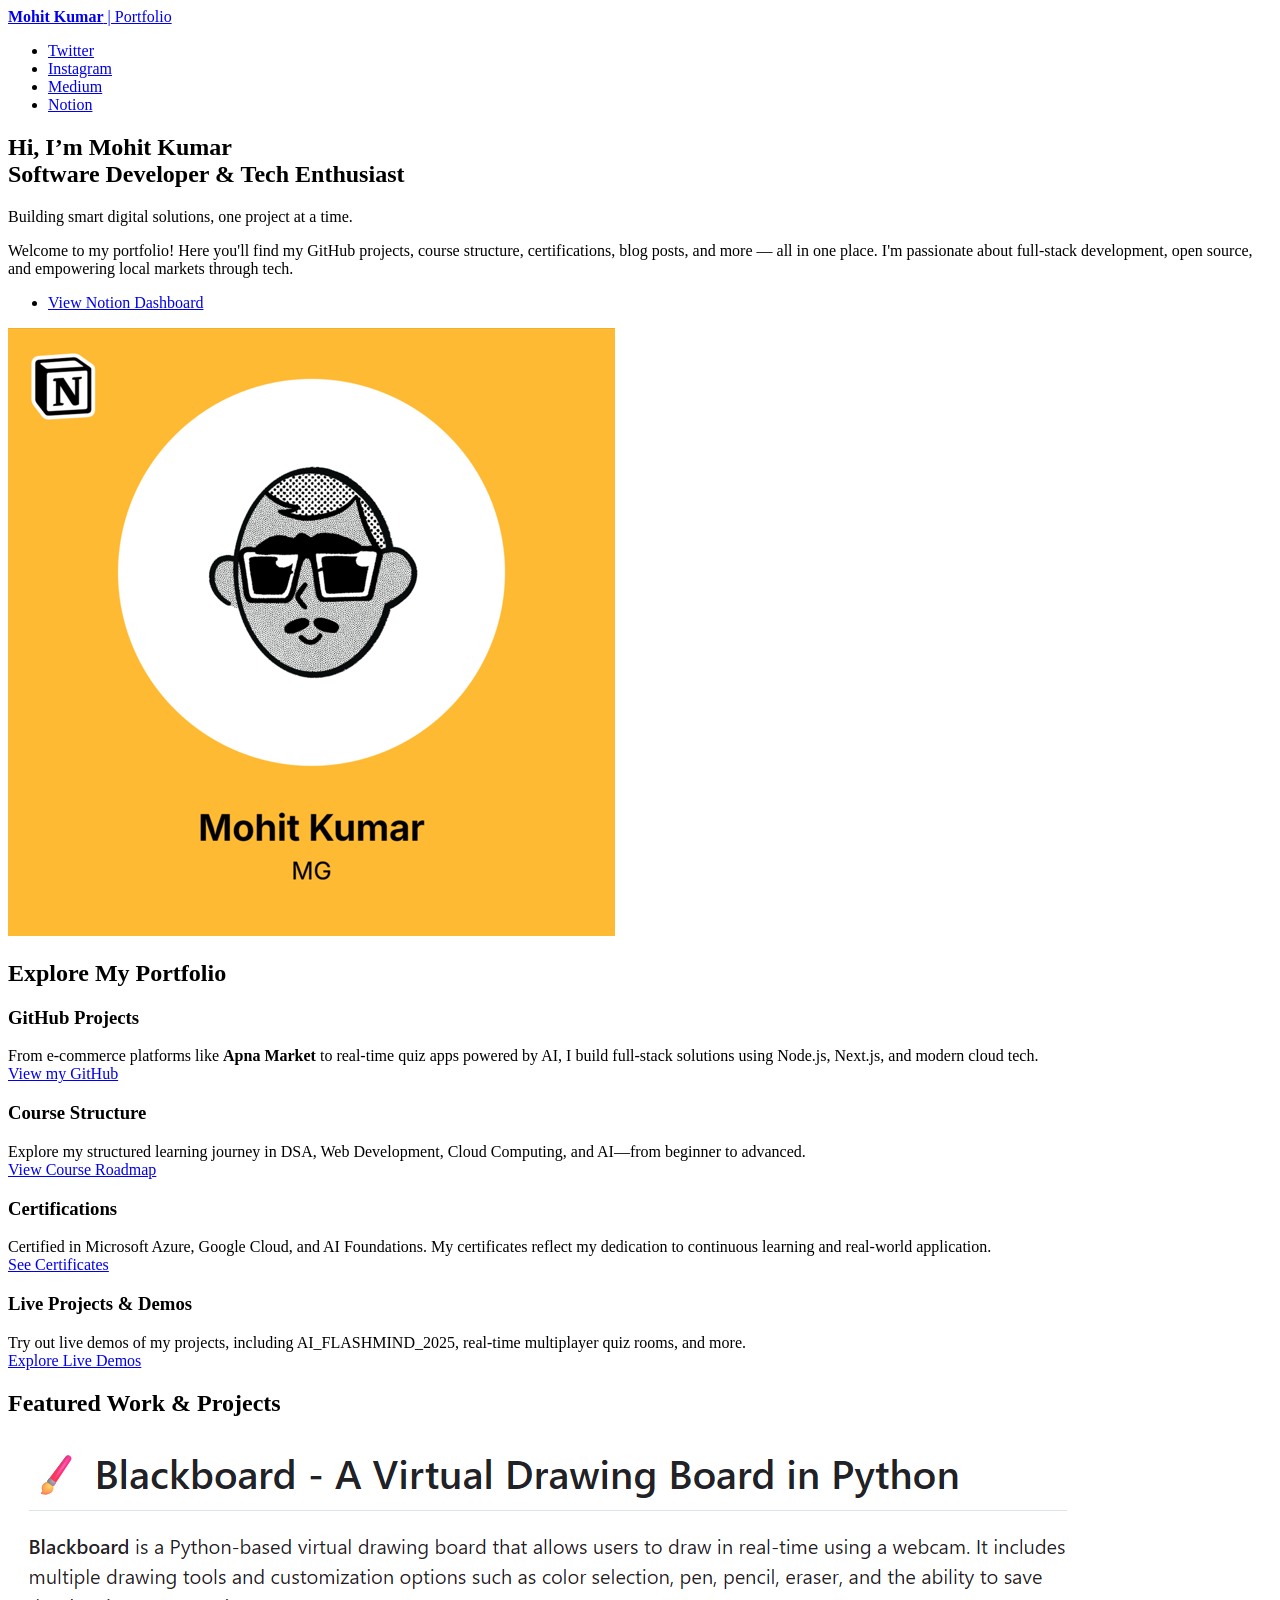
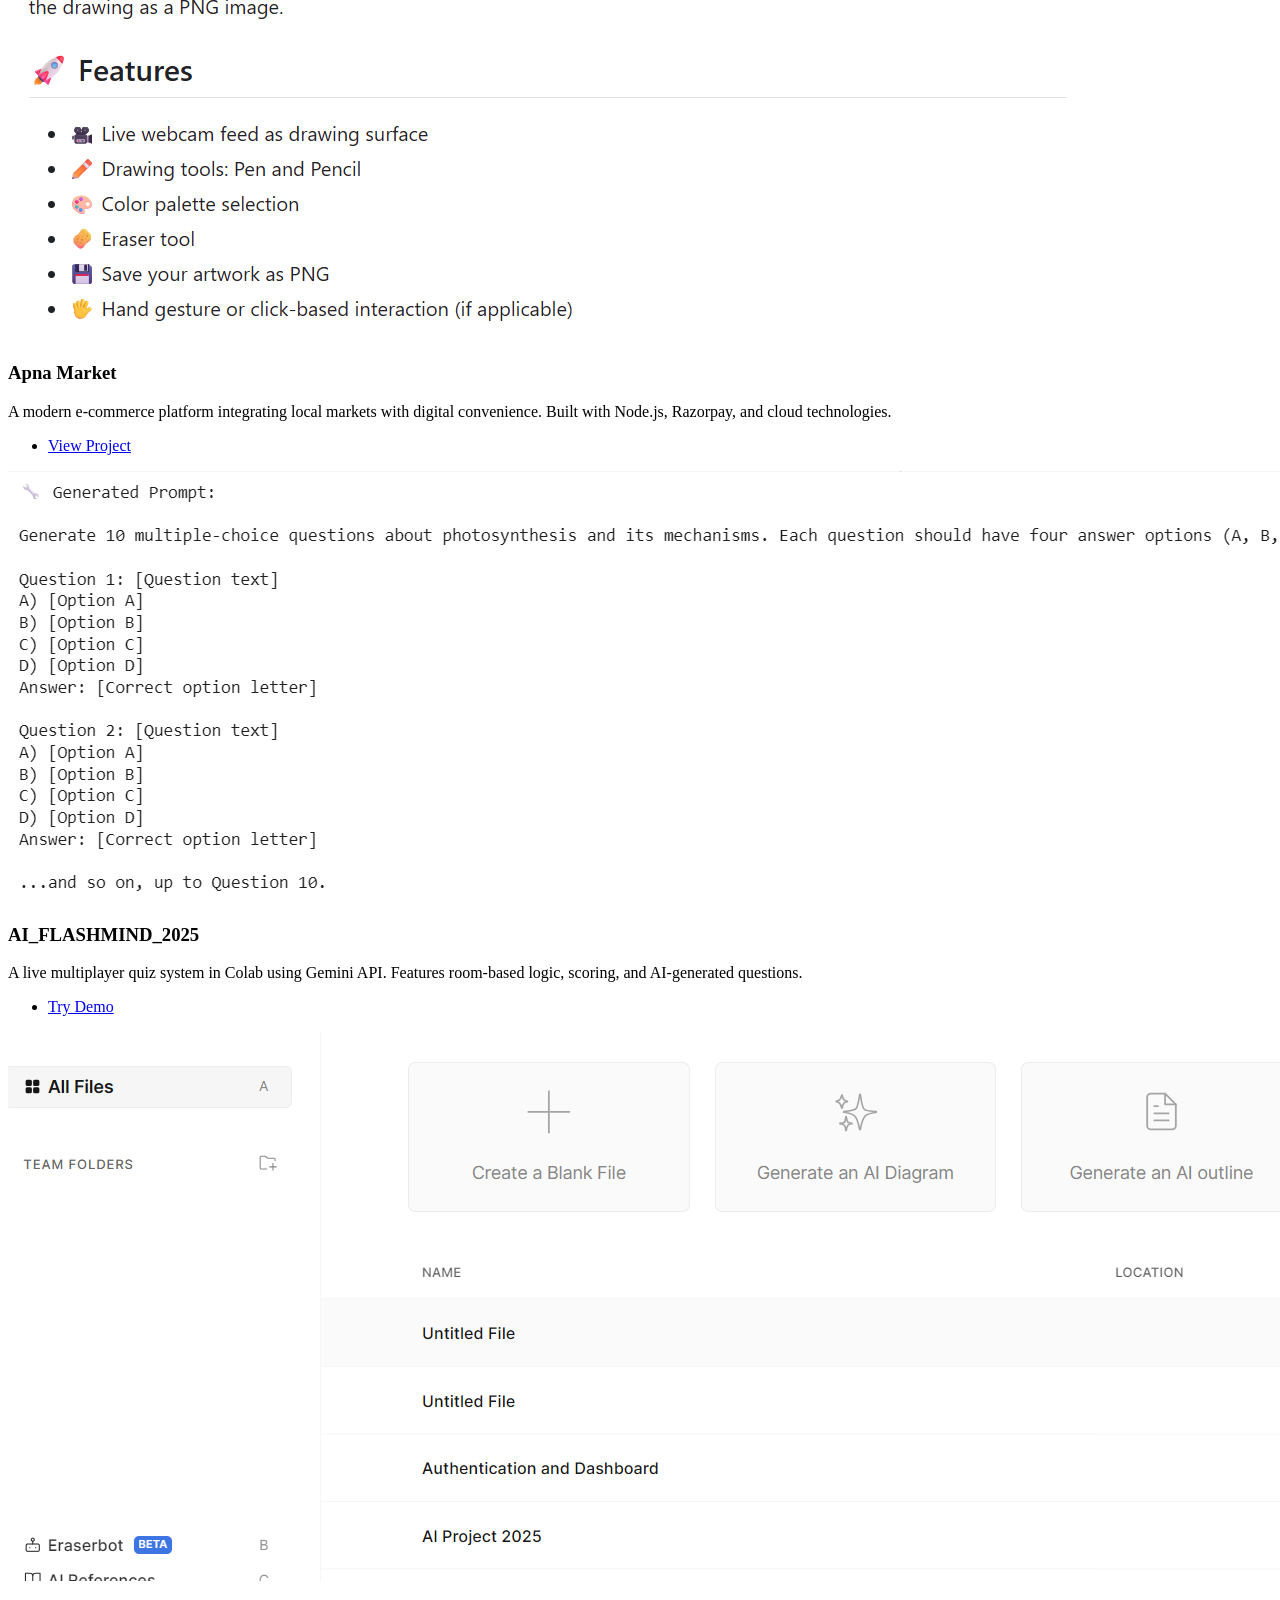
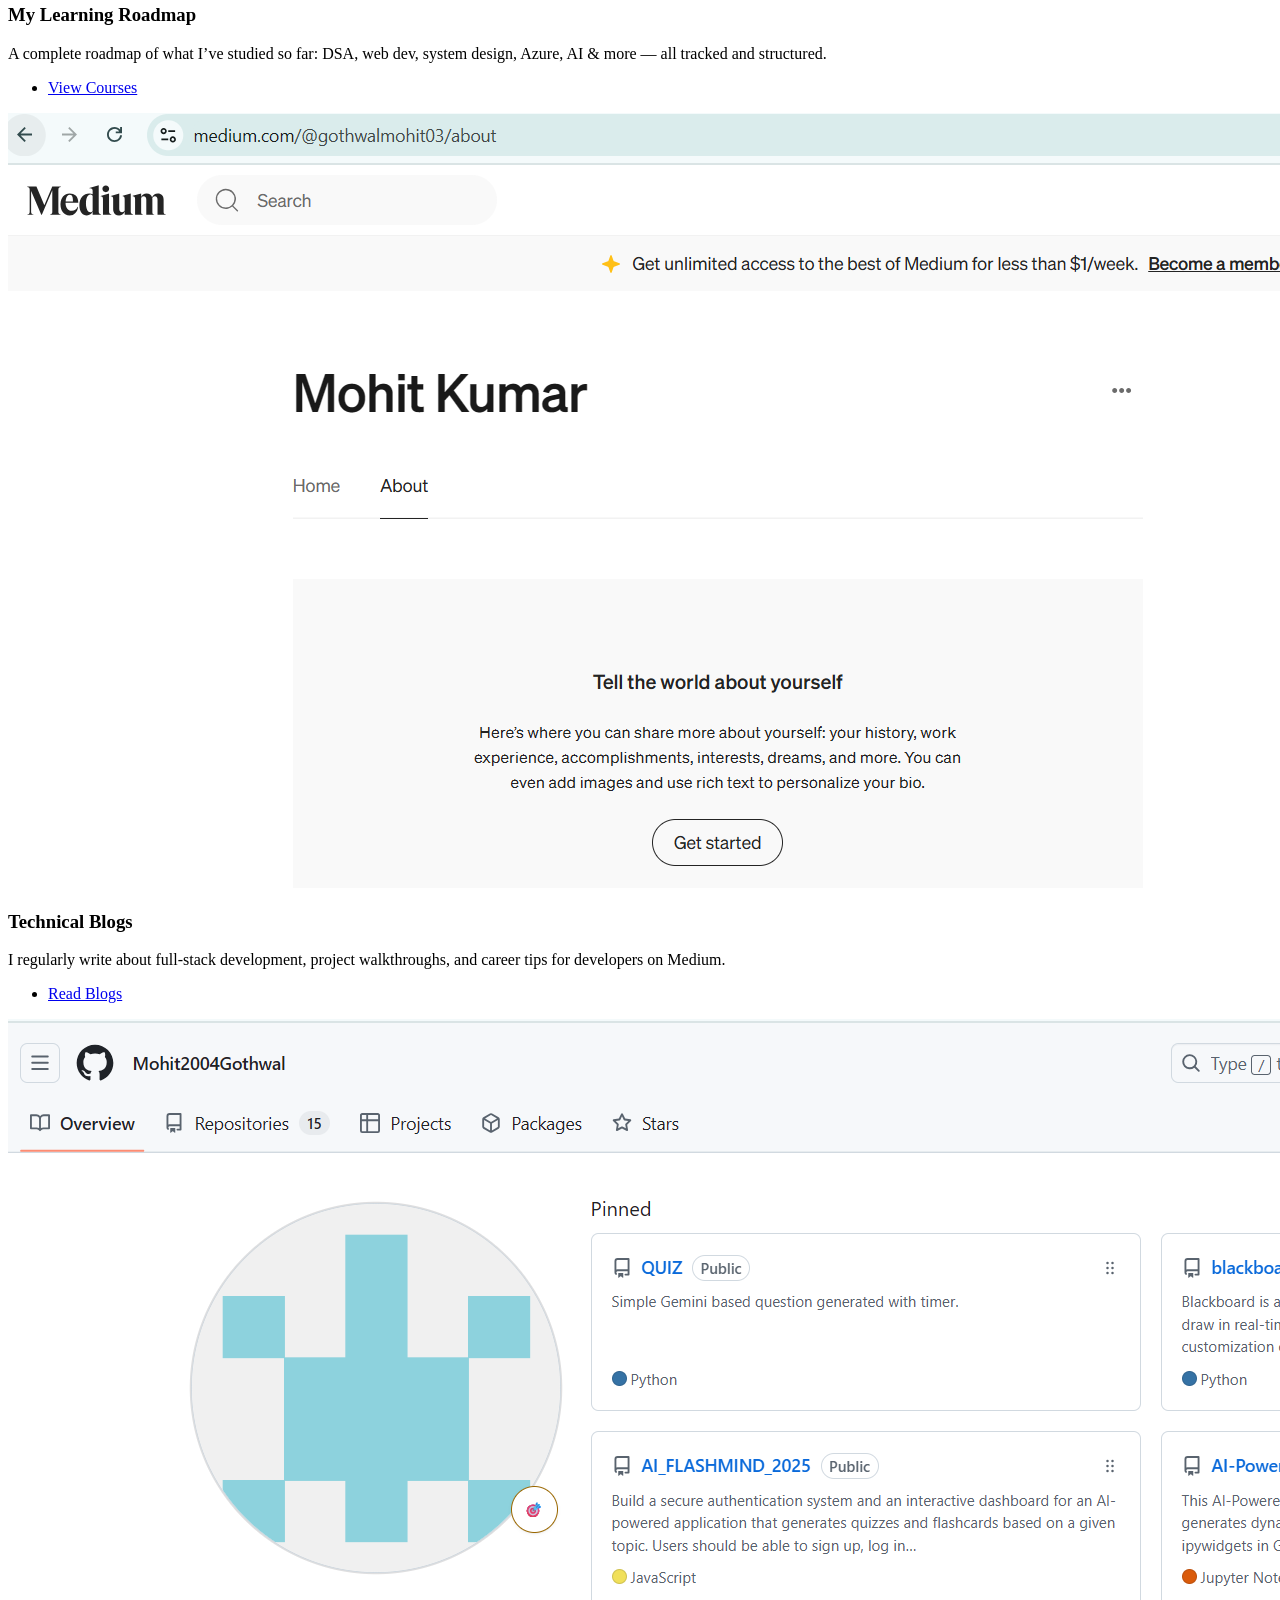
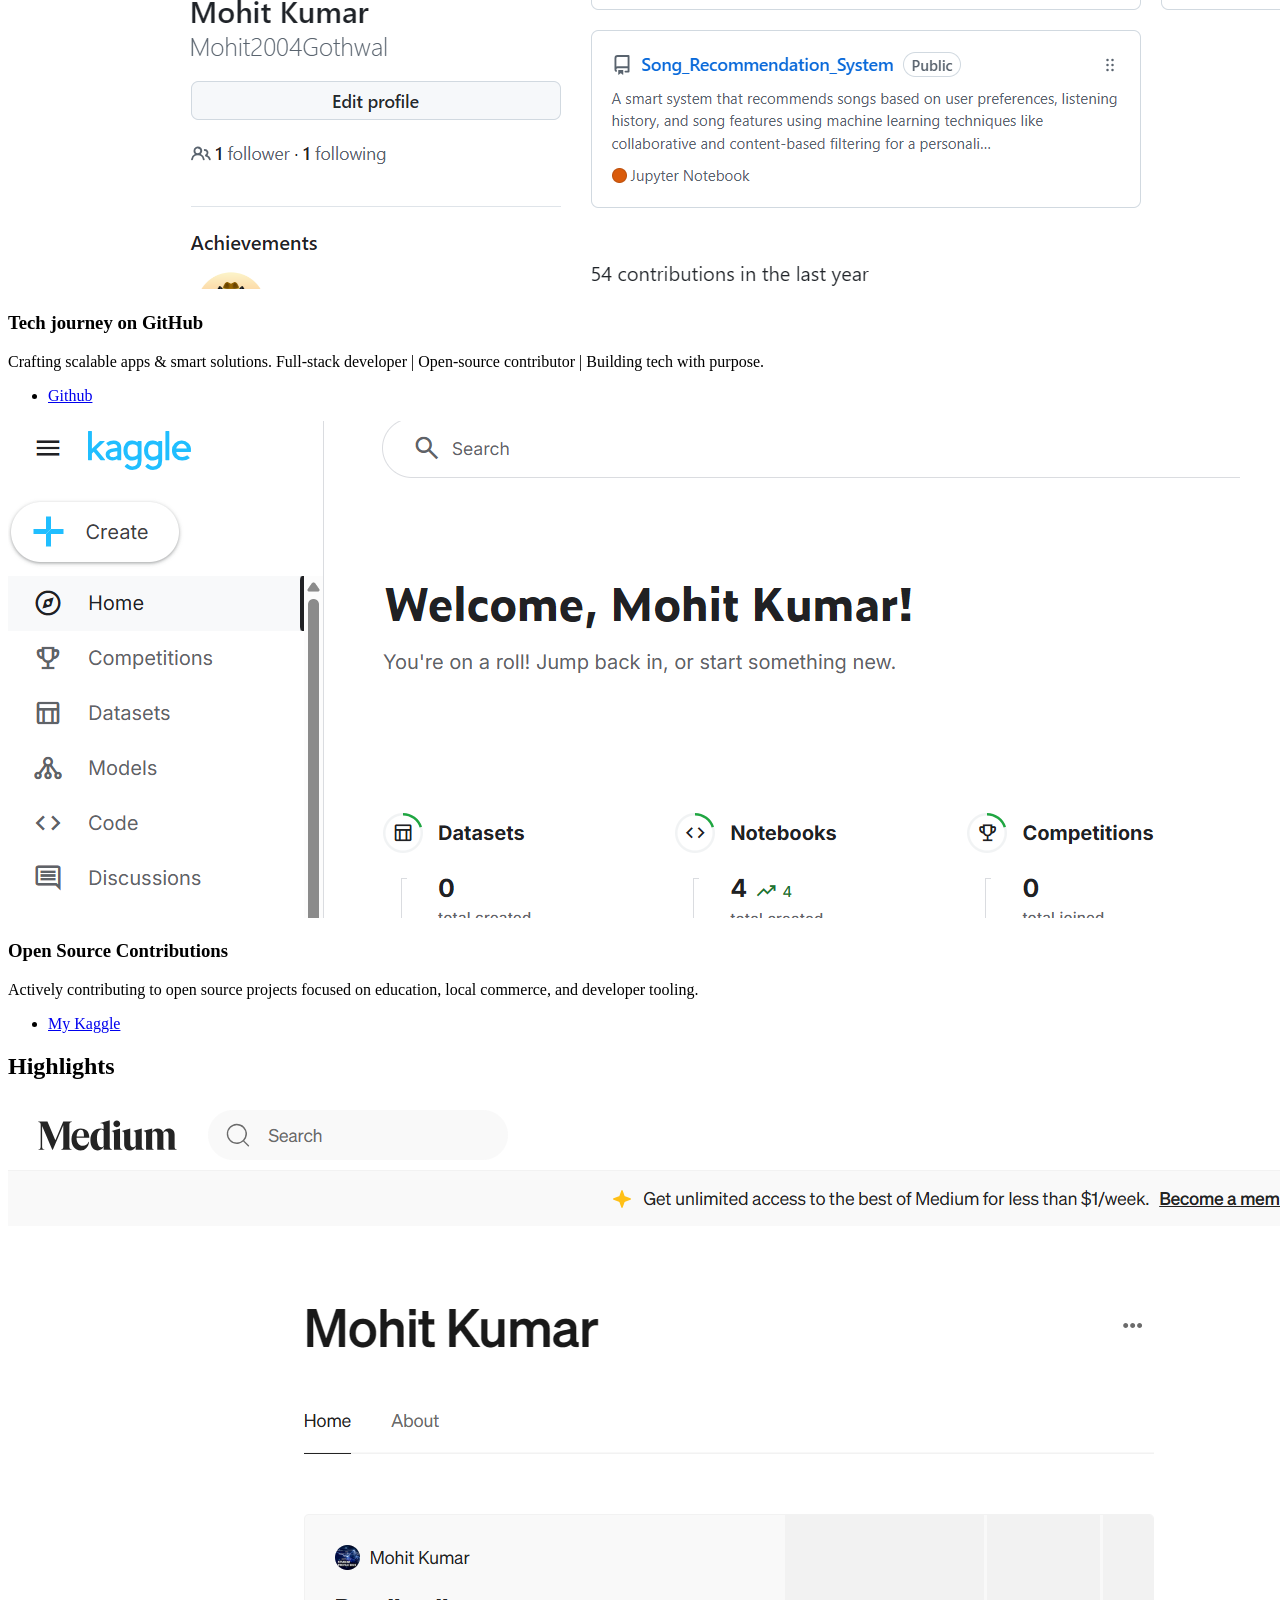
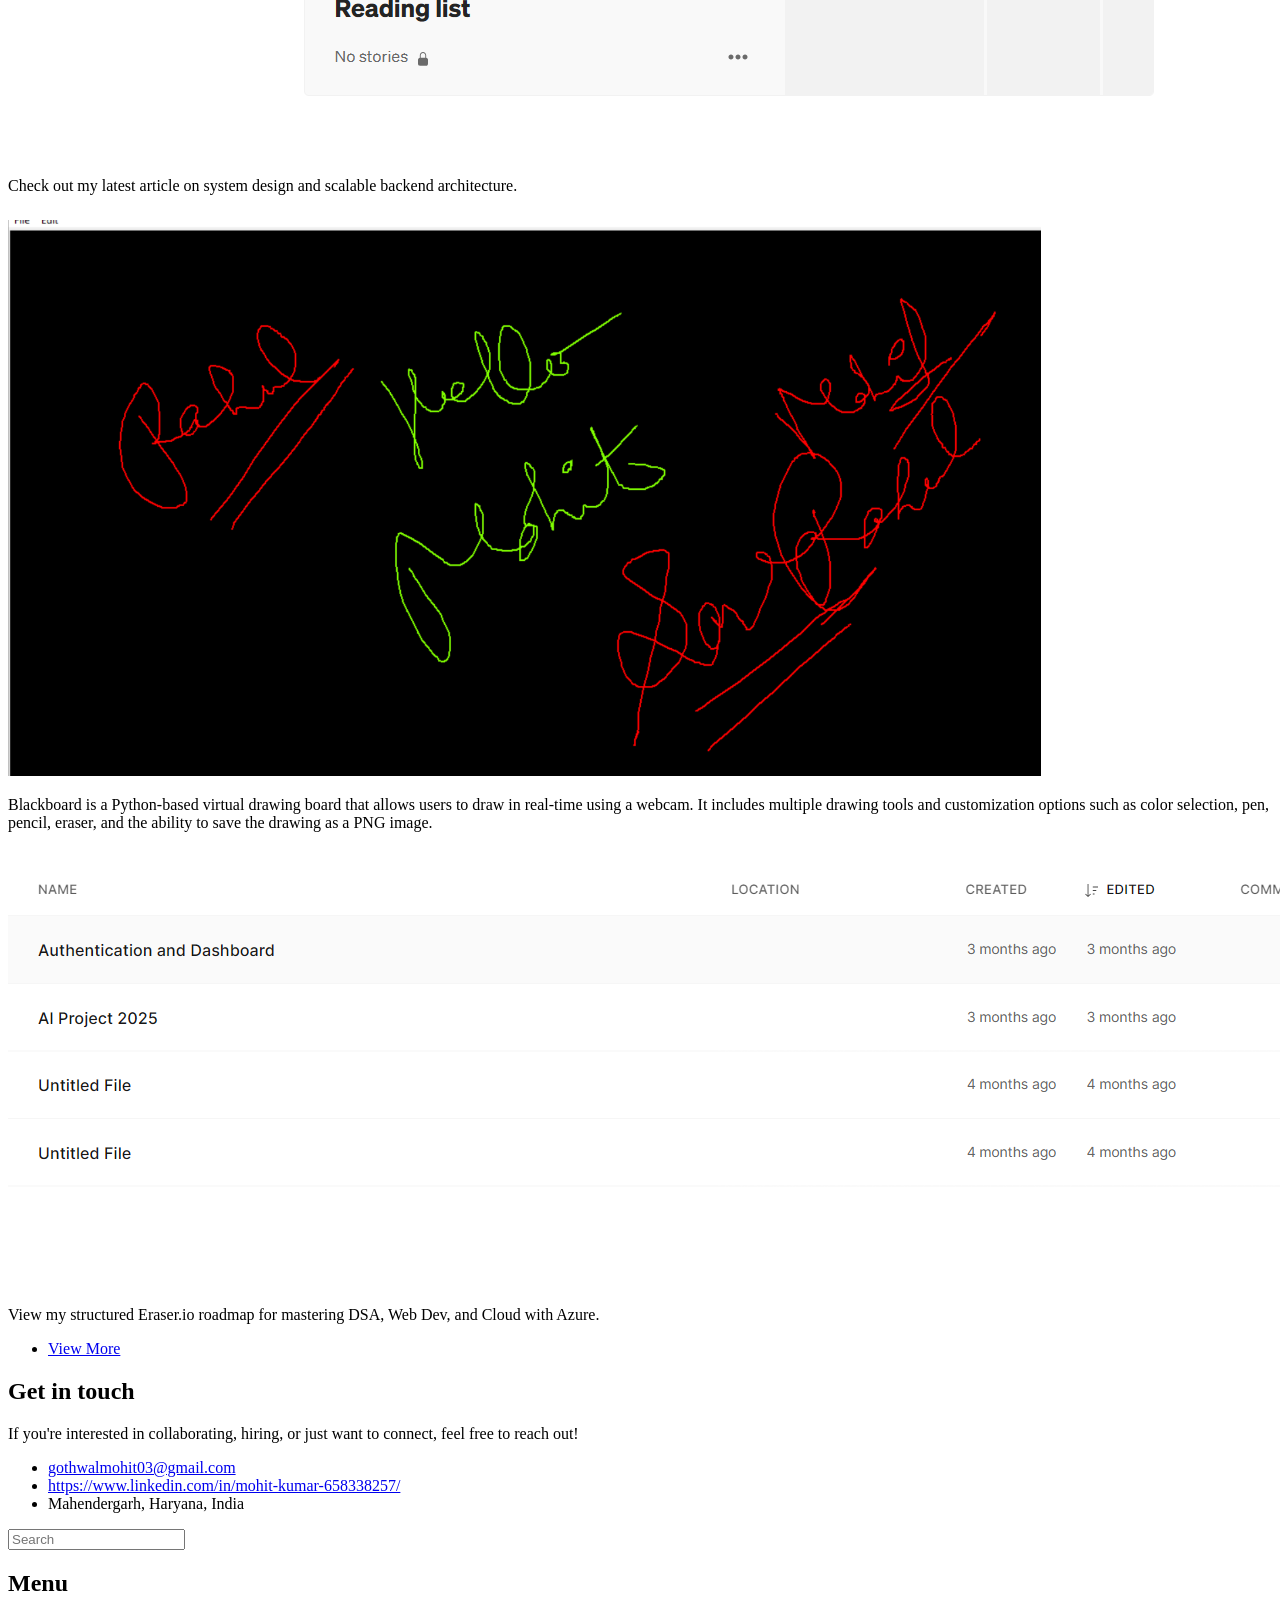
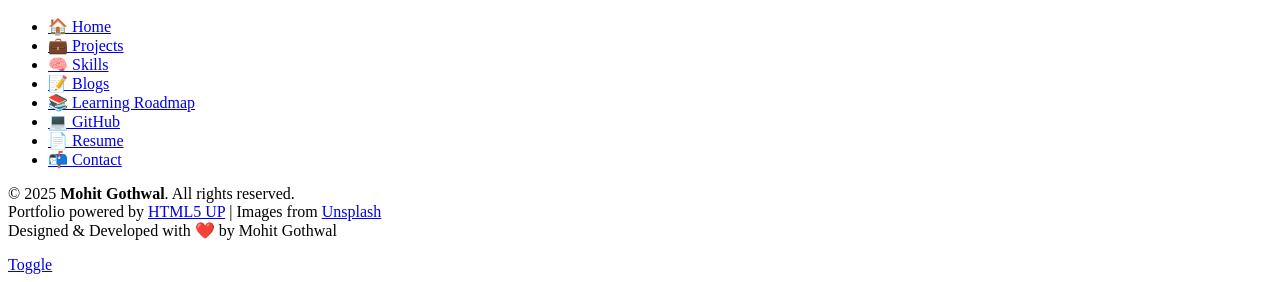
==== index.html @ 1c056165 "Initial commit - Portfolio" ====
<!DOCTYPE HTML>
<!--
	Editorial by HTML5 UP
	html5up.net | @ajlkn
	Free for personal and commercial use under the CCA 3.0 license (html5up.net/license)
-->
<html>

<head>
	<title>Editorial by HTML5 UP</title>
	<meta charset="utf-8" />
	<meta name="viewport" content="width=device-width, initial-scale=1, user-scalable=no" />
	<link rel="stylesheet" href="assets/css/main.css" />
</head>

<body class="is-preload">

	<!-- Wrapper -->
	<div id="wrapper">

		<!-- Main -->
		<div id="main">
			<div class="inner">

				<!-- Header -->
				<header id="header">
					<a href="index.html" class="logo"><strong>Mohit Kumar</strong> | Portfolio</a>
					<ul class="icons">
						<li><a href="https://x.com/gothwalmohit03" class="icon brands fa-twitter"><span
									class="label">Twitter</span></a></li>
						<li><a href="https://www.instagram.com/mohit.gothwal.1253/"
								class="icon brands fa-instagram"><span class="label">Instagram</span></a></li>
						<li><a href="https://medium.com/@gothwalmohit03" class="icon brands fa-medium-m"><span
									class="label">Medium</span></a></li>
						<li><a href="https://www.notion.so/f62d2a422571433a95d5ee7ac7144c80"
								class="icon solid fa-link"><span class="label">Notion</span></a></li>
					</ul>
				</header>


				<!-- Banner -->
				<section id="banner">
					<div class="content">
						<header>
							<h1>Hi, I’m Mohit Kumar<br />
								Software Developer & Tech Enthusiast</h1>
							<p>Building smart digital solutions, one project at a time.</p>
						</header>
						<p>Welcome to my portfolio! Here you'll find my GitHub projects, course structure,
							certifications, blog posts, and more — all in one place. I'm passionate about full-stack
							development, open source, and empowering local markets through tech.</p>
						<ul class="actions">
							<li><a href="https://www.notion.so/f62d2a422571433a95d5ee7ac7144c80" class="button big"
									target="_blank">View Notion Dashboard</a></li>
						</ul>
					</div>
					<span class="image object">
						<img src="images/pic10.jpg" alt="" />
					</span>
				</section>


				<!-- Section -->
				<section>
					<header class="major">
						<h2>Explore My Portfolio</h2>
					</header>
					<div class="features">
						<article>
							<span class="icon fa-gem"></span>
							<div class="content">
								<h3>GitHub Projects</h3>
								<p>From e-commerce platforms like <strong>Apna Market</strong> to real-time quiz apps
									powered by AI, I build full-stack solutions using Node.js, Next.js, and modern cloud
									tech. <br><a href="https://github.com/Mohit2004Gothwal" target="_blank">View my
										GitHub</a></p>
							</div>
						</article>
						<article>
							<span class="icon solid fa-paper-plane"></span>
							<div class="content">
								<h3>Course Structure</h3>
								<p>Explore my structured learning journey in DSA, Web Development, Cloud Computing, and
									AI—from beginner to advanced. <br><a
										href="https://www.notion.so/your-notion-link-here" target="_blank">View Course
										Roadmap</a></p>
							</div>
						</article>
						<article>
							<span class="icon solid fa-rocket"></span>
							<div class="content">
								<h3>Certifications</h3>
								<p>Certified in Microsoft Azure, Google Cloud, and AI Foundations. My certificates
									reflect my dedication to continuous learning and real-world application. <br><a
										href="https://www.notion.so/your-notion-link-here#certifications"
										target="_blank">See Certificates</a></p>
							</div>
						</article>
						<article>
							<span class="icon solid fa-signal"></span>
							<div class="content">
								<h3>Live Projects & Demos</h3>
								<p>Try out live demos of my projects, including AI_FLASHMIND_2025, real-time multiplayer
									quiz rooms, and more. <br><a
										href="https://colab.research.google.com/drive/1N62BfpM5Opgw_iI82Y1ZwZCowXzKNbbK"
										target="_blank">Explore Live Demos</a></p>
							</div>
						</article>
					</div>
				</section>


				<!-- Section -->
				<section>
					<header class="major">
						<h2>Featured Work & Projects</h2>
					</header>
					<div class="posts">
						<article>
							<a href="https://github.com/Mohit2004Gothwal/apnamarket" class="image"><img
									src="images/pic01.jpg" alt="Apna Market Project" /></a>
							<h3>Apna Market</h3>
							<p>A modern e-commerce platform integrating local markets with digital convenience. Built
								with Node.js, Razorpay, and cloud technologies.</p>
							<ul class="actions">
								<li><a href="https://github.com/Mohit2004Gothwal/apnamarket" class="button"
										target="_blank">View Project</a></li>
							</ul>
						</article>
						<article>
							<a href="https://colab.research.google.com/drive/your_quiz_project" class="image"><img
									src="images/pic02.jpg" alt="AI Flashmind Quiz" /></a>
							<h3>AI_FLASHMIND_2025</h3>
							<p>A live multiplayer quiz system in Colab using Gemini API. Features room-based logic,
								scoring, and AI-generated questions.</p>
							<ul class="actions">
								<li><a href="https://colab.research.google.com/drive/your_quiz_project" class="button"
										target="_blank">Try Demo</a></li>
							</ul>
						</article>
						<article>
							<a href="https://www.notion.so/your-course-roadmap" class="image"><img
									src="images/pic03.jpg" alt="Course Roadmap" /></a>
							<h3>My Learning Roadmap</h3>
							<p>A complete roadmap of what I’ve studied so far: DSA, web dev, system design, Azure, AI &
								more — all tracked and structured.</p>
							<ul class="actions">
								<li><a href="https://www.notion.so/your-course-roadmap" class="button"
										target="_blank">View Courses</a></li>
							</ul>
						</article>
						<article>
							<a href="https://medium.com/@gothwalmohit03" class="image"><img src="images/pic04.jpg"
									alt="Medium Blog" /></a>
							<h3>Technical Blogs</h3>
							<p>I regularly write about full-stack development, project walkthroughs, and career tips for
								developers on Medium.</p>
							<ul class="actions">
								<li><a href="https://medium.com/@gothwalmohit03" class="button" target="_blank">Read
										Blogs</a></li>
							</ul>
						</article>
						<article>
							<a href="https://github.com/Mohit2004Gothwal" class="image"><img src="images/pic05.jpg"
									alt="Github" /></a>
							<h3>Tech journey on GitHub </h3>
							<p> Crafting scalable apps & smart solutions.
								Full-stack developer | Open-source contributor |
								Building tech with purpose.</p>
							<ul class="actions">
								<li><a href="https://github.com/Mohit2004Gothwal" class="button" target="_blank">Github
									</a></li>
							</ul>
						</article>
						<article>
							<a href="https://www.kaggle.com/mohitkumar9194" class="image"><img src="images/pic06.jpg"
									alt="Open Source" /></a>
							<h3>Open Source Contributions</h3>
							<p>Actively contributing to open source projects focused on education, local commerce, and
								developer tooling.</p>
							<ul class="actions">
								<li><a href="https://www.kaggle.com/mohitkumar9194" class="button" target="_blank">My
										Kaggle</a></li>
							</ul>
						</article>
					</div>
				</section>
				<!-- Section: Highlights -->
				<section>
					<header class="major">
						<h2>Highlights</h2>
					</header>
					<div class="mini-posts">
						<article>
							<a href="https://medium.com/@gothwalmohit03" class="image" target="_blank">
								<img src="images/pic07.jpg" alt="Blog Post" />
							</a>
							<p>Check out my latest article on system design and scalable backend architecture.
							</p>
						</article>
						<article>
							<a href="https://github.com/Mohit2004Gothwal/blackboard-python" class="image"
								target="_blank">
								<img src="images/pic08.jpg" alt="Blackboard python Project" />
							</a>
							<p>Blackboard is a Python-based virtual drawing board
								that allows users to draw in real-time using a webcam.
								It includes multiple drawing tools and customization options
								such as color selection, pen, pencil, eraser, and the ability
								to save the drawing as a PNG image.</p>
						</article>
						<article>
							<a href="https://app.eraser.io/workspace/sTW33rMAhxR1FUxP1bBv" class="image"
								target="_blank">
								<img src="images/pic09.jpg" alt="Course Roadmap" />
							</a>
							<p>View my structured Eraser.io roadmap for mastering DSA, Web Dev, and Cloud with
								Azure.</p>
						</article>
					</div>
					<ul class="actions">
						<li><a href="https://github.com/Mohit2004Gothwal" class="button" target="_blank">View
								More</a></li>
					</ul>
				</section>


				<!-- Section: Contact -->
				<section id="contact">
					<header class="major">
						<h2>Get in touch</h2>
					</header>
					<p>If you're interested in collaborating, hiring, or just want to connect, feel free to
						reach out!</p>
					<ul class="contact">
						<li class="icon solid fa-envelope">
							<a href="mailto:gothwalmohit03@gmail.com">gothwalmohit03@gmail.com</a>
						</li>
						<li class="icon brands fa-linkedin">
							<a href="https://www.linkedin.com/in/mohit-kumar-658338257/"
								target="_blank">https://www.linkedin.com/in/mohit-kumar-658338257/</a>
						</li>
						<li class="icon solid fa-map-marker-alt">Mahendergarh, Haryana, India</li>
					</ul>
				</section>






			</div>
		</div>

		<!-- Sidebar -->
		<div id="sidebar">
			<div class="inner">

				<!-- Search -->
				<section id="search" class="alt">
					<form method="post" action="#">
						<input type="text" name="query" id="query" placeholder="Search" />
					</form>
				</section>

				<!-- Menu -->
				<nav id="menu">
					<header class="major">
						<h2>Menu</h2>
					</header>
					<ul>
						<li><a href="index.html">🏠 Home</a></li>
						<li><a href="#projects">💼 Projects</a></li>
						<li><a href="#skills">🧠 Skills</a></li>
						<li><a href="https://medium.com/@gothwalmohit03" target="_blank">📝 Blogs</a></li>
						<li><a href="https://app.eraser.io/workspace/sTW33rMAhxR1FUxP1bBv" target="_blank">📚 Learning
								Roadmap</a></li>
						<li><a href="https://github.com/Mohit2004Gothwal/" target="_blank">💻 GitHub</a></li>
						<li><a href="https://drive.google.com/file/d/1uQPiCt5ysMvv6s08yMbSrd01zBVDsVL5/view?usp=sharing"
								target="_blank">📄 Resume</a></li>
						<li><a href="#contact">📬 Contact</a></li>
					</ul>
				</nav>

				<!-- Footer -->
				<footer id="footer">
					<p class="copyright">
						&copy; 2025 <strong>Mohit Gothwal</strong>. All rights reserved. <br />
						Portfolio powered by <a href="https://html5up.net" target="_blank">HTML5 UP</a> | Images
						from <a href="https://unsplash.com" target="_blank">Unsplash</a> <br />
						Designed & Developed with ❤️ by Mohit Gothwal
					</p>
				</footer>

			</div>

			<!-- Scripts -->
			<script src="assets/js/jquery.min.js"></script>
			<script src="assets/js/browser.min.js"></script>
			<script src="assets/js/breakpoints.min.js"></script>
			<script src="assets/js/util.js"></script>
			<script src="assets/js/main.js"></script>

</body>

</html>
---- assets/css/main.css ----
@import url(fontawesome-all.min.css);
@import url("https://fonts.googleapis.com/css?family=Open+Sans:400,600,400italic,600italic|Roboto+Slab:400,700");
/*
	Editorial by HTML5 UP
	html5up.net | @ajlkn
	Free for personal and commercial use under the CCA 3.0 license (html5up.net/license)
*/
html, body, div, span, applet, object,
iframe, h1, h2, h3, h4, h5, h6, p, blockquote,
pre, a, abbr, acronym, address, big, cite,
code, del, dfn, em, img, ins, kbd, q, s, samp,
small, strike, strong, sub, sup, tt, var, b,
u, i, center, dl, dt, dd, ol, ul, li, fieldset,
form, label, legend, table, caption, tbody,
tfoot, thead, tr, th, td, article, aside,
canvas, details, embed, figure, figcaption,
footer, header, hgroup, menu, nav, output, ruby,
section, summary, time, mark, audio, video {
  margin: 0;
  padding: 0;
  border: 0;
  font-size: 100%;
  font: inherit;
  vertical-align: baseline; }

article, aside, details, figcaption, figure,
footer, header, hgroup, menu, nav, section {
  display: block; }

body {
  line-height: 1; }

ol, ul {
  list-style: none; }

blockquote, q {
  quotes: none; }
  blockquote:before, blockquote:after, q:before, q:after {
    content: '';
    content: none; }

table {
  border-collapse: collapse;
  border-spacing: 0; }

body {
  -webkit-text-size-adjust: none; }

mark {
  background-color: transparent;
  color: inherit; }

input::-moz-focus-inner {
  border: 0;
  padding: 0; }

input, select, textarea {
  -moz-appearance: none;
  -webkit-appearance: none;
  -ms-appearance: none;
  appearance: none; }

/* Basic */
@-ms-viewport {
  width: device-width; }

body {
  -ms-overflow-style: scrollbar; }

@media screen and (max-width: 480px) {
  html, body {
    min-width: 320px; } }

html {
  box-sizing: border-box; }

*, *:before, *:after {
  box-sizing: inherit; }

body {
  background: #ffffff; }
  body.is-preload *, body.is-preload *:before, body.is-preload *:after, body.is-resizing *, body.is-resizing *:before, body.is-resizing *:after {
    -moz-animation: none !important;
    -webkit-animation: none !important;
    -ms-animation: none !important;
    animation: none !important;
    -moz-transition: none !important;
    -webkit-transition: none !important;
    -ms-transition: none !important;
    transition: none !important; }

/* Type */
body, input, select, textarea {
  color: #7f888f;
  font-family: "Open Sans", sans-serif;
  font-size: 13pt;
  font-weight: 400;
  line-height: 1.65; }
  @media screen and (max-width: 1680px) {
    body, input, select, textarea {
      font-size: 11pt; } }
  @media screen and (max-width: 1280px) {
    body, input, select, textarea {
      font-size: 10pt; } }
  @media screen and (max-width: 360px) {
    body, input, select, textarea {
      font-size: 9pt; } }

a {
  -moz-transition: color 0.2s ease-in-out, border-bottom-color 0.2s ease-in-out;
  -webkit-transition: color 0.2s ease-in-out, border-bottom-color 0.2s ease-in-out;
  -ms-transition: color 0.2s ease-in-out, border-bottom-color 0.2s ease-in-out;
  transition: color 0.2s ease-in-out, border-bottom-color 0.2s ease-in-out;
  border-bottom: dotted 1px;
  color: #f56a6a;
  text-decoration: none; }
  a:hover {
    border-bottom-color: #f56a6a;
    color: #f56a6a !important; }
    a:hover strong {
      color: inherit; }

strong, b {
  color: #3d4449;
  font-weight: 600; }

em, i {
  font-style: italic; }

p {
  margin: 0 0 2em 0; }

h1, h2, h3, h4, h5, h6 {
  color: #3d4449;
  font-family: "Roboto Slab", serif;
  font-weight: 700;
  line-height: 1.5;
  margin: 0 0 1em 0; }
  h1 a, h2 a, h3 a, h4 a, h5 a, h6 a {
    color: inherit;
    text-decoration: none;
    border-bottom: 0; }

h1 {
  font-size: 4em;
  margin: 0 0 0.5em 0;
  line-height: 1.3; }

h2 {
  font-size: 1.75em; }

h3 {
  font-size: 1.25em; }

h4 {
  font-size: 1.1em; }

h5 {
  font-size: 0.9em; }

h6 {
  font-size: 0.7em; }

@media screen and (max-width: 1680px) {
  h1 {
    font-size: 3.5em; } }

@media screen and (max-width: 980px) {
  h1 {
    font-size: 3.25em; } }

@media screen and (max-width: 736px) {
  h1 {
    font-size: 2em;
    line-height: 1.4; }
  h2 {
    font-size: 1.5em; } }

sub {
  font-size: 0.8em;
  position: relative;
  top: 0.5em; }

sup {
  font-size: 0.8em;
  position: relative;
  top: -0.5em; }

blockquote {
  border-left: solid 3px rgba(210, 215, 217, 0.75);
  font-style: italic;
  margin: 0 0 2em 0;
  padding: 0.5em 0 0.5em 2em; }

code {
  background: rgba(230, 235, 237, 0.25);
  border-radius: 0.375em;
  border: solid 1px rgba(210, 215, 217, 0.75);
  font-family: "Courier New", monospace;
  font-size: 0.9em;
  margin: 0 0.25em;
  padding: 0.25em 0.65em; }

pre {
  -webkit-overflow-scrolling: touch;
  font-family: "Courier New", monospace;
  font-size: 0.9em;
  margin: 0 0 2em 0; }
  pre code {
    display: block;
    line-height: 1.75;
    padding: 1em 1.5em;
    overflow-x: auto; }

hr {
  border: 0;
  border-bottom: solid 1px rgba(210, 215, 217, 0.75);
  margin: 2em 0; }
  hr.major {
    margin: 3em 0; }

.align-left {
  text-align: left; }

.align-center {
  text-align: center; }

.align-right {
  text-align: right; }

/* Row */
.row {
  display: flex;
  flex-wrap: wrap;
  box-sizing: border-box;
  align-items: stretch; }
  .row > * {
    box-sizing: border-box; }
  .row.gtr-uniform > * > :last-child {
    margin-bottom: 0; }
  .row.aln-left {
    justify-content: flex-start; }
  .row.aln-center {
    justify-content: center; }
  .row.aln-right {
    justify-content: flex-end; }
  .row.aln-top {
    align-items: flex-start; }
  .row.aln-middle {
    align-items: center; }
  .row.aln-bottom {
    align-items: flex-end; }
  .row > .imp {
    order: -1; }
  .row > .col-1 {
    width: 8.33333%; }
  .row > .off-1 {
    margin-left: 8.33333%; }
  .row > .col-2 {
    width: 16.66667%; }
  .row > .off-2 {
    margin-left: 16.66667%; }
  .row > .col-3 {
    width: 25%; }
  .row > .off-3 {
    margin-left: 25%; }
  .row > .col-4 {
    width: 33.33333%; }
  .row > .off-4 {
    margin-left: 33.33333%; }
  .row > .col-5 {
    width: 41.66667%; }
  .row > .off-5 {
    margin-left: 41.66667%; }
  .row > .col-6 {
    width: 50%; }
  .row > .off-6 {
    margin-left: 50%; }
  .row > .col-7 {
    width: 58.33333%; }
  .row > .off-7 {
    margin-left: 58.33333%; }
  .row > .col-8 {
    width: 66.66667%; }
  .row > .off-8 {
    margin-left: 66.66667%; }
  .row > .col-9 {
    width: 75%; }
  .row > .off-9 {
    margin-left: 75%; }
  .row > .col-10 {
    width: 83.33333%; }
  .row > .off-10 {
    margin-left: 83.33333%; }
  .row > .col-11 {
    width: 91.66667%; }
  .row > .off-11 {
    margin-left: 91.66667%; }
  .row > .col-12 {
    width: 100%; }
  .row > .off-12 {
    margin-left: 100%; }
  .row.gtr-0 {
    margin-top: 0;
    margin-left: 0em; }
    .row.gtr-0 > * {
      padding: 0 0 0 0em; }
    .row.gtr-0.gtr-uniform {
      margin-top: 0em; }
      .row.gtr-0.gtr-uniform > * {
        padding-top: 0em; }
  .row.gtr-25 {
    margin-top: 0;
    margin-left: -0.375em; }
    .row.gtr-25 > * {
      padding: 0 0 0 0.375em; }
    .row.gtr-25.gtr-uniform {
      margin-top: -0.375em; }
      .row.gtr-25.gtr-uniform > * {
        padding-top: 0.375em; }
  .row.gtr-50 {
    margin-top: 0;
    margin-left: -0.75em; }
    .row.gtr-50 > * {
      padding: 0 0 0 0.75em; }
    .row.gtr-50.gtr-uniform {
      margin-top: -0.75em; }
      .row.gtr-50.gtr-uniform > * {
        padding-top: 0.75em; }
  .row {
    margin-top: 0;
    margin-left: -1.5em; }
    .row > * {
      padding: 0 0 0 1.5em; }
    .row.gtr-uniform {
      margin-top: -1.5em; }
      .row.gtr-uniform > * {
        padding-top: 1.5em; }
  .row.gtr-150 {
    margin-top: 0;
    margin-left: -2.25em; }
    .row.gtr-150 > * {
      padding: 0 0 0 2.25em; }
    .row.gtr-150.gtr-uniform {
      margin-top: -2.25em; }
      .row.gtr-150.gtr-uniform > * {
        padding-top: 2.25em; }
  .row.gtr-200 {
    margin-top: 0;
    margin-left: -3em; }
    .row.gtr-200 > * {
      padding: 0 0 0 3em; }
    .row.gtr-200.gtr-uniform {
      margin-top: -3em; }
      .row.gtr-200.gtr-uniform > * {
        padding-top: 3em; }
  @media screen and (max-width: 1680px) {
    .row {
      display: flex;
      flex-wrap: wrap;
      box-sizing: border-box;
      align-items: stretch; }
      .row > * {
        box-sizing: border-box; }
      .row.gtr-uniform > * > :last-child {
        margin-bottom: 0; }
      .row.aln-left {
        justify-content: flex-start; }
      .row.aln-center {
        justify-content: center; }
      .row.aln-right {
        justify-content: flex-end; }
      .row.aln-top {
        align-items: flex-start; }
      .row.aln-middle {
        align-items: center; }
      .row.aln-bottom {
        align-items: flex-end; }
      .row > .imp-xlarge {
        order: -1; }
      .row > .col-1-xlarge {
        width: 8.33333%; }
      .row > .off-1-xlarge {
        margin-left: 8.33333%; }
      .row > .col-2-xlarge {
        width: 16.66667%; }
      .row > .off-2-xlarge {
        margin-left: 16.66667%; }
      .row > .col-3-xlarge {
        width: 25%; }
      .row > .off-3-xlarge {
        margin-left: 25%; }
      .row > .col-4-xlarge {
        width: 33.33333%; }
      .row > .off-4-xlarge {
        margin-left: 33.33333%; }
      .row > .col-5-xlarge {
        width: 41.66667%; }
      .row > .off-5-xlarge {
        margin-left: 41.66667%; }
      .row > .col-6-xlarge {
        width: 50%; }
      .row > .off-6-xlarge {
        margin-left: 50%; }
      .row > .col-7-xlarge {
        width: 58.33333%; }
      .row > .off-7-xlarge {
        margin-left: 58.33333%; }
      .row > .col-8-xlarge {
        width: 66.66667%; }
      .row > .off-8-xlarge {
        margin-left: 66.66667%; }
      .row > .col-9-xlarge {
        width: 75%; }
      .row > .off-9-xlarge {
        margin-left: 75%; }
      .row > .col-10-xlarge {
        width: 83.33333%; }
      .row > .off-10-xlarge {
        margin-left: 83.33333%; }
      .row > .col-11-xlarge {
        width: 91.66667%; }
      .row > .off-11-xlarge {
        margin-left: 91.66667%; }
      .row > .col-12-xlarge {
        width: 100%; }
      .row > .off-12-xlarge {
        margin-left: 100%; }
      .row.gtr-0 {
        margin-top: 0;
        margin-left: 0em; }
        .row.gtr-0 > * {
          padding: 0 0 0 0em; }
        .row.gtr-0.gtr-uniform {
          margin-top: 0em; }
          .row.gtr-0.gtr-uniform > * {
            padding-top: 0em; }
      .row.gtr-25 {
        margin-top: 0;
        margin-left: -0.375em; }
        .row.gtr-25 > * {
          padding: 0 0 0 0.375em; }
        .row.gtr-25.gtr-uniform {
          margin-top: -0.375em; }
          .row.gtr-25.gtr-uniform > * {
            padding-top: 0.375em; }
      .row.gtr-50 {
        margin-top: 0;
        margin-left: -0.75em; }
        .row.gtr-50 > * {
          padding: 0 0 0 0.75em; }
        .row.gtr-50.gtr-uniform {
          margin-top: -0.75em; }
          .row.gtr-50.gtr-uniform > * {
            padding-top: 0.75em; }
      .row {
        margin-top: 0;
        margin-left: -1.5em; }
        .row > * {
          padding: 0 0 0 1.5em; }
        .row.gtr-uniform {
          margin-top: -1.5em; }
          .row.gtr-uniform > * {
            padding-top: 1.5em; }
      .row.gtr-150 {
        margin-top: 0;
        margin-left: -2.25em; }
        .row.gtr-150 > * {
          padding: 0 0 0 2.25em; }
        .row.gtr-150.gtr-uniform {
          margin-top: -2.25em; }
          .row.gtr-150.gtr-uniform > * {
            padding-top: 2.25em; }
      .row.gtr-200 {
        margin-top: 0;
        margin-left: -3em; }
        .row.gtr-200 > * {
          padding: 0 0 0 3em; }
        .row.gtr-200.gtr-uniform {
          margin-top: -3em; }
          .row.gtr-200.gtr-uniform > * {
            padding-top: 3em; } }
  @media screen and (max-width: 1280px) {
    .row {
      display: flex;
      flex-wrap: wrap;
      box-sizing: border-box;
      align-items: stretch; }
      .row > * {
        box-sizing: border-box; }
      .row.gtr-uniform > * > :last-child {
        margin-bottom: 0; }
      .row.aln-left {
        justify-content: flex-start; }
      .row.aln-center {
        justify-content: center; }
      .row.aln-right {
        justify-content: flex-end; }
      .row.aln-top {
        align-items: flex-start; }
      .row.aln-middle {
        align-items: center; }
      .row.aln-bottom {
        align-items: flex-end; }
      .row > .imp-large {
        order: -1; }
      .row > .col-1-large {
        width: 8.33333%; }
      .row > .off-1-large {
        margin-left: 8.33333%; }
      .row > .col-2-large {
        width: 16.66667%; }
      .row > .off-2-large {
        margin-left: 16.66667%; }
      .row > .col-3-large {
        width: 25%; }
      .row > .off-3-large {
        margin-left: 25%; }
      .row > .col-4-large {
        width: 33.33333%; }
      .row > .off-4-large {
        margin-left: 33.33333%; }
      .row > .col-5-large {
        width: 41.66667%; }
      .row > .off-5-large {
        margin-left: 41.66667%; }
      .row > .col-6-large {
        width: 50%; }
      .row > .off-6-large {
        margin-left: 50%; }
      .row > .col-7-large {
        width: 58.33333%; }
      .row > .off-7-large {
        margin-left: 58.33333%; }
      .row > .col-8-large {
        width: 66.66667%; }
      .row > .off-8-large {
        margin-left: 66.66667%; }
      .row > .col-9-large {
        width: 75%; }
      .row > .off-9-large {
        margin-left: 75%; }
      .row > .col-10-large {
        width: 83.33333%; }
      .row > .off-10-large {
        margin-left: 83.33333%; }
      .row > .col-11-large {
        width: 91.66667%; }
      .row > .off-11-large {
        margin-left: 91.66667%; }
      .row > .col-12-large {
        width: 100%; }
      .row > .off-12-large {
        margin-left: 100%; }
      .row.gtr-0 {
        margin-top: 0;
        margin-left: 0em; }
        .row.gtr-0 > * {
          padding: 0 0 0 0em; }
        .row.gtr-0.gtr-uniform {
          margin-top: 0em; }
          .row.gtr-0.gtr-uniform > * {
            padding-top: 0em; }
      .row.gtr-25 {
        margin-top: 0;
        margin-left: -0.375em; }
        .row.gtr-25 > * {
          padding: 0 0 0 0.375em; }
        .row.gtr-25.gtr-uniform {
          margin-top: -0.375em; }
          .row.gtr-25.gtr-uniform > * {
            padding-top: 0.375em; }
      .row.gtr-50 {
        margin-top: 0;
        margin-left: -0.75em; }
        .row.gtr-50 > * {
          padding: 0 0 0 0.75em; }
        .row.gtr-50.gtr-uniform {
          margin-top: -0.75em; }
          .row.gtr-50.gtr-uniform > * {
            padding-top: 0.75em; }
      .row {
        margin-top: 0;
        margin-left: -1.5em; }
        .row > * {
          padding: 0 0 0 1.5em; }
        .row.gtr-uniform {
          margin-top: -1.5em; }
          .row.gtr-uniform > * {
            padding-top: 1.5em; }
      .row.gtr-150 {
        margin-top: 0;
        margin-left: -2.25em; }
        .row.gtr-150 > * {
          padding: 0 0 0 2.25em; }
        .row.gtr-150.gtr-uniform {
          margin-top: -2.25em; }
          .row.gtr-150.gtr-uniform > * {
            padding-top: 2.25em; }
      .row.gtr-200 {
        margin-top: 0;
        margin-left: -3em; }
        .row.gtr-200 > * {
          padding: 0 0 0 3em; }
        .row.gtr-200.gtr-uniform {
          margin-top: -3em; }
          .row.gtr-200.gtr-uniform > * {
            padding-top: 3em; } }
  @media screen and (max-width: 980px) {
    .row {
      display: flex;
      flex-wrap: wrap;
      box-sizing: border-box;
      align-items: stretch; }
      .row > * {
        box-sizing: border-box; }
      .row.gtr-uniform > * > :last-child {
        margin-bottom: 0; }
      .row.aln-left {
        justify-content: flex-start; }
      .row.aln-center {
        justify-content: center; }
      .row.aln-right {
        justify-content: flex-end; }
      .row.aln-top {
        align-items: flex-start; }
      .row.aln-middle {
        align-items: center; }
      .row.aln-bottom {
        align-items: flex-end; }
      .row > .imp-medium {
        order: -1; }
      .row > .col-1-medium {
        width: 8.33333%; }
      .row > .off-1-medium {
        margin-left: 8.33333%; }
      .row > .col-2-medium {
        width: 16.66667%; }
      .row > .off-2-medium {
        margin-left: 16.66667%; }
      .row > .col-3-medium {
        width: 25%; }
      .row > .off-3-medium {
        margin-left: 25%; }
      .row > .col-4-medium {
        width: 33.33333%; }
      .row > .off-4-medium {
        margin-left: 33.33333%; }
      .row > .col-5-medium {
        width: 41.66667%; }
      .row > .off-5-medium {
        margin-left: 41.66667%; }
      .row > .col-6-medium {
        width: 50%; }
      .row > .off-6-medium {
        margin-left: 50%; }
      .row > .col-7-medium {
        width: 58.33333%; }
      .row > .off-7-medium {
        margin-left: 58.33333%; }
      .row > .col-8-medium {
        width: 66.66667%; }
      .row > .off-8-medium {
        margin-left: 66.66667%; }
      .row > .col-9-medium {
        width: 75%; }
      .row > .off-9-medium {
        margin-left: 75%; }
      .row > .col-10-medium {
        width: 83.33333%; }
      .row > .off-10-medium {
        margin-left: 83.33333%; }
      .row > .col-11-medium {
        width: 91.66667%; }
      .row > .off-11-medium {
        margin-left: 91.66667%; }
      .row > .col-12-medium {
        width: 100%; }
      .row > .off-12-medium {
        margin-left: 100%; }
      .row.gtr-0 {
        margin-top: 0;
        margin-left: 0em; }
        .row.gtr-0 > * {
          padding: 0 0 0 0em; }
        .row.gtr-0.gtr-uniform {
          margin-top: 0em; }
          .row.gtr-0.gtr-uniform > * {
            padding-top: 0em; }
      .row.gtr-25 {
        margin-top: 0;
        margin-left: -0.375em; }
        .row.gtr-25 > * {
          padding: 0 0 0 0.375em; }
        .row.gtr-25.gtr-uniform {
          margin-top: -0.375em; }
          .row.gtr-25.gtr-uniform > * {
            padding-top: 0.375em; }
      .row.gtr-50 {
        margin-top: 0;
        margin-left: -0.75em; }
        .row.gtr-50 > * {
          padding: 0 0 0 0.75em; }
        .row.gtr-50.gtr-uniform {
          margin-top: -0.75em; }
          .row.gtr-50.gtr-uniform > * {
            padding-top: 0.75em; }
      .row {
        margin-top: 0;
        margin-left: -1.5em; }
        .row > * {
          padding: 0 0 0 1.5em; }
        .row.gtr-uniform {
          margin-top: -1.5em; }
          .row.gtr-uniform > * {
            padding-top: 1.5em; }
      .row.gtr-150 {
        margin-top: 0;
        margin-left: -2.25em; }
        .row.gtr-150 > * {
          padding: 0 0 0 2.25em; }
        .row.gtr-150.gtr-uniform {
          margin-top: -2.25em; }
          .row.gtr-150.gtr-uniform > * {
            padding-top: 2.25em; }
      .row.gtr-200 {
        margin-top: 0;
        margin-left: -3em; }
        .row.gtr-200 > * {
          padding: 0 0 0 3em; }
        .row.gtr-200.gtr-uniform {
          margin-top: -3em; }
          .row.gtr-200.gtr-uniform > * {
            padding-top: 3em; } }
  @media screen and (max-width: 736px) {
    .row {
      display: flex;
      flex-wrap: wrap;
      box-sizing: border-box;
      align-items: stretch; }
      .row > * {
        box-sizing: border-box; }
      .row.gtr-uniform > * > :last-child {
        margin-bottom: 0; }
      .row.aln-left {
        justify-content: flex-start; }
      .row.aln-center {
        justify-content: center; }
      .row.aln-right {
        justify-content: flex-end; }
      .row.aln-top {
        align-items: flex-start; }
      .row.aln-middle {
        align-items: center; }
      .row.aln-bottom {
        align-items: flex-end; }
      .row > .imp-small {
        order: -1; }
      .row > .col-1-small {
        width: 8.33333%; }
      .row > .off-1-small {
        margin-left: 8.33333%; }
      .row > .col-2-small {
        width: 16.66667%; }
      .row > .off-2-small {
        margin-left: 16.66667%; }
      .row > .col-3-small {
        width: 25%; }
      .row > .off-3-small {
        margin-left: 25%; }
      .row > .col-4-small {
        width: 33.33333%; }
      .row > .off-4-small {
        margin-left: 33.33333%; }
      .row > .col-5-small {
        width: 41.66667%; }
      .row > .off-5-small {
        margin-left: 41.66667%; }
      .row > .col-6-small {
        width: 50%; }
      .row > .off-6-small {
        margin-left: 50%; }
      .row > .col-7-small {
        width: 58.33333%; }
      .row > .off-7-small {
        margin-left: 58.33333%; }
      .row > .col-8-small {
        width: 66.66667%; }
      .row > .off-8-small {
        margin-left: 66.66667%; }
      .row > .col-9-small {
        width: 75%; }
      .row > .off-9-small {
        margin-left: 75%; }
      .row > .col-10-small {
        width: 83.33333%; }
      .row > .off-10-small {
        margin-left: 83.33333%; }
      .row > .col-11-small {
        width: 91.66667%; }
      .row > .off-11-small {
        margin-left: 91.66667%; }
      .row > .col-12-small {
        width: 100%; }
      .row > .off-12-small {
        margin-left: 100%; }
      .row.gtr-0 {
        margin-top: 0;
        margin-left: 0em; }
        .row.gtr-0 > * {
          padding: 0 0 0 0em; }
        .row.gtr-0.gtr-uniform {
          margin-top: 0em; }
          .row.gtr-0.gtr-uniform > * {
            padding-top: 0em; }
      .row.gtr-25 {
        margin-top: 0;
        margin-left: -0.375em; }
        .row.gtr-25 > * {
          padding: 0 0 0 0.375em; }
        .row.gtr-25.gtr-uniform {
          margin-top: -0.375em; }
          .row.gtr-25.gtr-uniform > * {
            padding-top: 0.375em; }
      .row.gtr-50 {
        margin-top: 0;
        margin-left: -0.75em; }
        .row.gtr-50 > * {
          padding: 0 0 0 0.75em; }
        .row.gtr-50.gtr-uniform {
          margin-top: -0.75em; }
          .row.gtr-50.gtr-uniform > * {
            padding-top: 0.75em; }
      .row {
        margin-top: 0;
        margin-left: -1.5em; }
        .row > * {
          padding: 0 0 0 1.5em; }
        .row.gtr-uniform {
          margin-top: -1.5em; }
          .row.gtr-uniform > * {
            padding-top: 1.5em; }
      .row.gtr-150 {
        margin-top: 0;
        margin-left: -2.25em; }
        .row.gtr-150 > * {
          padding: 0 0 0 2.25em; }
        .row.gtr-150.gtr-uniform {
          margin-top: -2.25em; }
          .row.gtr-150.gtr-uniform > * {
            padding-top: 2.25em; }
      .row.gtr-200 {
        margin-top: 0;
        margin-left: -3em; }
        .row.gtr-200 > * {
          padding: 0 0 0 3em; }
        .row.gtr-200.gtr-uniform {
          margin-top: -3em; }
          .row.gtr-200.gtr-uniform > * {
            padding-top: 3em; } }
  @media screen and (max-width: 480px) {
    .row {
      display: flex;
      flex-wrap: wrap;
      box-sizing: border-box;
      align-items: stretch; }
      .row > * {
        box-sizing: border-box; }
      .row.gtr-uniform > * > :last-child {
        margin-bottom: 0; }
      .row.aln-left {
        justify-content: flex-start; }
      .row.aln-center {
        justify-content: center; }
      .row.aln-right {
        justify-content: flex-end; }
      .row.aln-top {
        align-items: flex-start; }
      .row.aln-middle {
        align-items: center; }
      .row.aln-bottom {
        align-items: flex-end; }
      .row > .imp-xsmall {
        order: -1; }
      .row > .col-1-xsmall {
        width: 8.33333%; }
      .row > .off-1-xsmall {
        margin-left: 8.33333%; }
      .row > .col-2-xsmall {
        width: 16.66667%; }
      .row > .off-2-xsmall {
        margin-left: 16.66667%; }
      .row > .col-3-xsmall {
        width: 25%; }
      .row > .off-3-xsmall {
        margin-left: 25%; }
      .row > .col-4-xsmall {
        width: 33.33333%; }
      .row > .off-4-xsmall {
        margin-left: 33.33333%; }
      .row > .col-5-xsmall {
        width: 41.66667%; }
      .row > .off-5-xsmall {
        margin-left: 41.66667%; }
      .row > .col-6-xsmall {
        width: 50%; }
      .row > .off-6-xsmall {
        margin-left: 50%; }
      .row > .col-7-xsmall {
        width: 58.33333%; }
      .row > .off-7-xsmall {
        margin-left: 58.33333%; }
      .row > .col-8-xsmall {
        width: 66.66667%; }
      .row > .off-8-xsmall {
        margin-left: 66.66667%; }
      .row > .col-9-xsmall {
        width: 75%; }
      .row > .off-9-xsmall {
        margin-left: 75%; }
      .row > .col-10-xsmall {
        width: 83.33333%; }
      .row > .off-10-xsmall {
        margin-left: 83.33333%; }
      .row > .col-11-xsmall {
        width: 91.66667%; }
      .row > .off-11-xsmall {
        margin-left: 91.66667%; }
      .row > .col-12-xsmall {
        width: 100%; }
      .row > .off-12-xsmall {
        margin-left: 100%; }
      .row.gtr-0 {
        margin-top: 0;
        margin-left: 0em; }
        .row.gtr-0 > * {
          padding: 0 0 0 0em; }
        .row.gtr-0.gtr-uniform {
          margin-top: 0em; }
          .row.gtr-0.gtr-uniform > * {
            padding-top: 0em; }
      .row.gtr-25 {
        margin-top: 0;
        margin-left: -0.375em; }
        .row.gtr-25 > * {
          padding: 0 0 0 0.375em; }
        .row.gtr-25.gtr-uniform {
          margin-top: -0.375em; }
          .row.gtr-25.gtr-uniform > * {
            padding-top: 0.375em; }
      .row.gtr-50 {
        margin-top: 0;
        margin-left: -0.75em; }
        .row.gtr-50 > * {
          padding: 0 0 0 0.75em; }
        .row.gtr-50.gtr-uniform {
          margin-top: -0.75em; }
          .row.gtr-50.gtr-uniform > * {
            padding-top: 0.75em; }
      .row {
        margin-top: 0;
        margin-left: -1.5em; }
        .row > * {
          padding: 0 0 0 1.5em; }
        .row.gtr-uniform {
          margin-top: -1.5em; }
          .row.gtr-uniform > * {
            padding-top: 1.5em; }
      .row.gtr-150 {
        margin-top: 0;
        margin-left: -2.25em; }
        .row.gtr-150 > * {
          padding: 0 0 0 2.25em; }
        .row.gtr-150.gtr-uniform {
          margin-top: -2.25em; }
          .row.gtr-150.gtr-uniform > * {
            padding-top: 2.25em; }
      .row.gtr-200 {
        margin-top: 0;
        margin-left: -3em; }
        .row.gtr-200 > * {
          padding: 0 0 0 3em; }
        .row.gtr-200.gtr-uniform {
          margin-top: -3em; }
          .row.gtr-200.gtr-uniform > * {
            padding-top: 3em; } }

/* Section/Article */
section.special, article.special {
  text-align: center; }

header p {
  font-family: "Roboto Slab", serif;
  font-size: 1em;
  font-weight: 400;
  letter-spacing: 0.075em;
  margin-top: -0.5em;
  text-transform: uppercase; }

header.major > :last-child {
  border-bottom: solid 3px #f56a6a;
  display: inline-block;
  margin: 0 0 2em 0;
  padding: 0 0.75em 0.5em 0; }

header.main > :last-child {
  margin: 0 0 1em 0; }

/* Form */
form {
  margin: 0 0 2em 0; }

label {
  color: #3d4449;
  display: block;
  font-size: 0.9em;
  font-weight: 600;
  margin: 0 0 1em 0; }

input[type="text"],
input[type="password"],
input[type="email"],
input[type="tel"],
input[type="search"],
input[type="url"],
select,
textarea {
  -moz-appearance: none;
  -webkit-appearance: none;
  -ms-appearance: none;
  appearance: none;
  background: #ffffff;
  border-radius: 0.375em;
  border: none;
  border: solid 1px rgba(210, 215, 217, 0.75);
  color: inherit;
  display: block;
  outline: 0;
  padding: 0 1em;
  text-decoration: none;
  width: 100%; }
  input[type="text"]:invalid,
  input[type="password"]:invalid,
  input[type="email"]:invalid,
  input[type="tel"]:invalid,
  input[type="search"]:invalid,
  input[type="url"]:invalid,
  select:invalid,
  textarea:invalid {
    box-shadow: none; }
  input[type="text"]:focus,
  input[type="password"]:focus,
  input[type="email"]:focus,
  input[type="tel"]:focus,
  input[type="search"]:focus,
  input[type="url"]:focus,
  select:focus,
  textarea:focus {
    border-color: #f56a6a;
    box-shadow: 0 0 0 1px #f56a6a; }

select {
  background-image: url("data:image/svg+xml;charset=utf8,%3Csvg xmlns='http://www.w3.org/2000/svg' width='40' height='40' preserveAspectRatio='none' viewBox='0 0 40 40'%3E%3Cpath d='M9.4,12.3l10.4,10.4l10.4-10.4c0.2-0.2,0.5-0.4,0.9-0.4c0.3,0,0.6,0.1,0.9,0.4l3.3,3.3c0.2,0.2,0.4,0.5,0.4,0.9 c0,0.4-0.1,0.6-0.4,0.9L20.7,31.9c-0.2,0.2-0.5,0.4-0.9,0.4c-0.3,0-0.6-0.1-0.9-0.4L4.3,17.3c-0.2-0.2-0.4-0.5-0.4-0.9 c0-0.4,0.1-0.6,0.4-0.9l3.3-3.3c0.2-0.2,0.5-0.4,0.9-0.4S9.1,12.1,9.4,12.3z' fill='rgba(210, 215, 217, 0.75)' /%3E%3C/svg%3E");
  background-size: 1.25em;
  background-repeat: no-repeat;
  background-position: calc(100% - 1em) center;
  height: 2.75em;
  padding-right: 2.75em;
  text-overflow: ellipsis; }
  select option {
    color: #3d4449;
    background: #ffffff; }
  select:focus::-ms-value {
    background-color: transparent; }
  select::-ms-expand {
    display: none; }

input[type="text"],
input[type="password"],
input[type="email"],
input[type="tel"],
input[type="search"],
input[type="url"],
select {
  height: 2.75em; }

textarea {
  padding: 0.75em 1em; }

input[type="checkbox"],
input[type="radio"] {
  -moz-appearance: none;
  -webkit-appearance: none;
  -ms-appearance: none;
  appearance: none;
  display: block;
  float: left;
  margin-right: -2em;
  opacity: 0;
  width: 1em;
  z-index: -1; }
  input[type="checkbox"] + label,
  input[type="radio"] + label {
    text-decoration: none;
    color: #7f888f;
    cursor: pointer;
    display: inline-block;
    font-size: 1em;
    font-weight: 400;
    padding-left: 2.4em;
    padding-right: 0.75em;
    position: relative; }
    input[type="checkbox"] + label:before,
    input[type="radio"] + label:before {
      -moz-osx-font-smoothing: grayscale;
      -webkit-font-smoothing: antialiased;
      display: inline-block;
      font-style: normal;
      font-variant: normal;
      text-rendering: auto;
      line-height: 1;
      text-transform: none !important;
      font-family: 'Font Awesome 5 Free';
      font-weight: 900; }
    input[type="checkbox"] + label:before,
    input[type="radio"] + label:before {
      background: #ffffff;
      border-radius: 0.375em;
      border: solid 1px rgba(210, 215, 217, 0.75);
      content: '';
      display: inline-block;
      font-size: 0.8em;
      height: 2.0625em;
      left: 0;
      line-height: 2.0625em;
      position: absolute;
      text-align: center;
      top: 0;
      width: 2.0625em; }
  input[type="checkbox"]:checked + label:before,
  input[type="radio"]:checked + label:before {
    background: #3d4449;
    border-color: #3d4449;
    color: #ffffff;
    content: '\f00c'; }
  input[type="checkbox"]:focus + label:before,
  input[type="radio"]:focus + label:before {
    border-color: #f56a6a;
    box-shadow: 0 0 0 1px #f56a6a; }

input[type="checkbox"] + label:before {
  border-radius: 0.375em; }

input[type="radio"] + label:before {
  border-radius: 100%; }

::-webkit-input-placeholder {
  color: #9fa3a6 !important;
  opacity: 1.0; }

:-moz-placeholder {
  color: #9fa3a6 !important;
  opacity: 1.0; }

::-moz-placeholder {
  color: #9fa3a6 !important;
  opacity: 1.0; }

:-ms-input-placeholder {
  color: #9fa3a6 !important;
  opacity: 1.0; }

/* Box */
.box {
  border-radius: 0.375em;
  border: solid 1px rgba(210, 215, 217, 0.75);
  margin-bottom: 2em;
  padding: 1.5em; }
  .box > :last-child,
  .box > :last-child > :last-child,
  .box > :last-child > :last-child > :last-child {
    margin-bottom: 0; }
  .box.alt {
    border: 0;
    border-radius: 0;
    padding: 0; }

/* Icon */
.icon {
  text-decoration: none;
  border-bottom: none;
  position: relative; }
  .icon:before {
    -moz-osx-font-smoothing: grayscale;
    -webkit-font-smoothing: antialiased;
    display: inline-block;
    font-style: normal;
    font-variant: normal;
    text-rendering: auto;
    line-height: 1;
    text-transform: none !important;
    font-family: 'Font Awesome 5 Free';
    font-weight: 400; }
  .icon > .label {
    display: none; }
  .icon:before {
    line-height: inherit; }
  .icon.solid:before {
    font-weight: 900; }
  .icon.brands:before {
    font-family: 'Font Awesome 5 Brands'; }

/* Image */
.image {
  border-radius: 0.375em;
  border: 0;
  display: inline-block;
  position: relative; }
  .image img {
    border-radius: 0.375em;
    display: block; }
  .image.left, .image.right {
    max-width: 40%; }
    .image.left img, .image.right img {
      width: 100%; }
  .image.left {
    float: left;
    padding: 0 1.5em 1em 0;
    top: 0.25em; }
  .image.right {
    float: right;
    padding: 0 0 1em 1.5em;
    top: 0.25em; }
  .image.fit {
    display: block;
    margin: 0 0 2em 0;
    width: 100%; }
    .image.fit img {
      width: 100%; }
  .image.main {
    display: block;
    margin: 0 0 3em 0;
    width: 100%; }
    .image.main img {
      width: 100%; }

a.image {
  overflow: hidden; }
  a.image img {
    -moz-transition: -moz-transform 0.2s ease;
    -webkit-transition: -webkit-transform 0.2s ease;
    -ms-transition: -ms-transform 0.2s ease;
    transition: transform 0.2s ease; }
  a.image:hover img {
    -moz-transform: scale(1.075);
    -webkit-transform: scale(1.075);
    -ms-transform: scale(1.075);
    transform: scale(1.075); }

/* List */
ol {
  list-style: decimal;
  margin: 0 0 2em 0;
  padding-left: 1.25em; }
  ol li {
    padding-left: 0.25em; }

ul {
  list-style: disc;
  margin: 0 0 2em 0;
  padding-left: 1em; }
  ul li {
    padding-left: 0.5em; }
  ul.alt {
    list-style: none;
    padding-left: 0; }
    ul.alt li {
      border-top: solid 1px rgba(210, 215, 217, 0.75);
      padding: 0.5em 0; }
      ul.alt li:first-child {
        border-top: 0;
        padding-top: 0; }

dl {
  margin: 0 0 2em 0; }
  dl dt {
    display: block;
    font-weight: 600;
    margin: 0 0 1em 0; }
  dl dd {
    margin-left: 2em; }

/* Actions */
ul.actions {
  display: -moz-flex;
  display: -webkit-flex;
  display: -ms-flex;
  display: flex;
  cursor: default;
  list-style: none;
  margin-left: -1em;
  padding-left: 0; }
  ul.actions li {
    padding: 0 0 0 1em;
    vertical-align: middle; }
  ul.actions.special {
    -moz-justify-content: center;
    -webkit-justify-content: center;
    -ms-justify-content: center;
    justify-content: center;
    width: 100%;
    margin-left: 0; }
    ul.actions.special li:first-child {
      padding-left: 0; }
  ul.actions.stacked {
    -moz-flex-direction: column;
    -webkit-flex-direction: column;
    -ms-flex-direction: column;
    flex-direction: column;
    margin-left: 0; }
    ul.actions.stacked li {
      padding: 1.3em 0 0 0; }
      ul.actions.stacked li:first-child {
        padding-top: 0; }
  ul.actions.fit {
    width: calc(100% + 1em); }
    ul.actions.fit li {
      -moz-flex-grow: 1;
      -webkit-flex-grow: 1;
      -ms-flex-grow: 1;
      flex-grow: 1;
      -moz-flex-shrink: 1;
      -webkit-flex-shrink: 1;
      -ms-flex-shrink: 1;
      flex-shrink: 1;
      width: 100%; }
      ul.actions.fit li > * {
        width: 100%; }
    ul.actions.fit.stacked {
      width: 100%; }

/* Icons */
ul.icons {
  cursor: default;
  list-style: none;
  padding-left: 0; }
  ul.icons li {
    display: inline-block;
    padding: 0 1em 0 0; }
    ul.icons li:last-child {
      padding-right: 0; }
    ul.icons li .icon {
      color: inherit; }
      ul.icons li .icon:before {
        font-size: 1.25em; }

/* Contact */
ul.contact {
  list-style: none;
  padding: 0; }
  ul.contact li {
    text-decoration: none;
    border-top: solid 1px rgba(210, 215, 217, 0.75);
    margin: 1.5em 0 0 0;
    padding: 1.5em 0 0 3em;
    position: relative; }
    ul.contact li:before {
      -moz-osx-font-smoothing: grayscale;
      -webkit-font-smoothing: antialiased;
      display: inline-block;
      font-style: normal;
      font-variant: normal;
      text-rendering: auto;
      line-height: 1;
      text-transform: none !important;
      font-family: 'Font Awesome 5 Free';
      font-weight: 400; }
    ul.contact li:before {
      color: #f56a6a;
      display: inline-block;
      font-size: 1.5em;
      height: 1.125em;
      left: 0;
      line-height: 1.125em;
      position: absolute;
      text-align: center;
      top: 1em;
      width: 1.5em; }
    ul.contact li:first-child {
      border-top: 0;
      margin-top: 0;
      padding-top: 0; }
      ul.contact li:first-child:before {
        top: 0; }
    ul.contact li a {
      color: inherit; }

/* Pagination */
ul.pagination {
  cursor: default;
  list-style: none;
  padding-left: 0; }
  ul.pagination li {
    display: inline-block;
    padding-left: 0;
    vertical-align: middle; }
    ul.pagination li > .page {
      -moz-transition: background-color 0.2s ease-in-out, color 0.2s ease-in-out;
      -webkit-transition: background-color 0.2s ease-in-out, color 0.2s ease-in-out;
      -ms-transition: background-color 0.2s ease-in-out, color 0.2s ease-in-out;
      transition: background-color 0.2s ease-in-out, color 0.2s ease-in-out;
      border-bottom: 0;
      border-radius: 0.375em;
      display: inline-block;
      font-size: 0.8em;
      font-weight: 600;
      height: 2em;
      line-height: 2em;
      margin: 0 0.125em;
      min-width: 2em;
      padding: 0 0.5em;
      text-align: center; }
      ul.pagination li > .page.active {
        background-color: #f56a6a;
        color: #ffffff !important; }
        ul.pagination li > .page.active:hover {
          background-color: #f67878; }
        ul.pagination li > .page.active:active {
          background-color: #f45c5c; }
    ul.pagination li:first-child {
      padding-right: 0.75em; }
    ul.pagination li:last-child {
      padding-left: 0.75em; }
  @media screen and (max-width: 480px) {
    ul.pagination li:nth-child(n+2):nth-last-child(n+2) {
      display: none; }
    ul.pagination li:first-child {
      padding-right: 0; } }

/* Table */
.table-wrapper {
  -webkit-overflow-scrolling: touch;
  overflow-x: auto; }

table {
  margin: 0 0 2em 0;
  width: 100%; }
  table tbody tr {
    border: solid 1px rgba(210, 215, 217, 0.75);
    border-left: 0;
    border-right: 0; }
    table tbody tr:nth-child(2n + 1) {
      background-color: rgba(230, 235, 237, 0.25); }
  table td {
    padding: 0.75em 0.75em; }
  table th {
    color: #3d4449;
    font-size: 0.9em;
    font-weight: 600;
    padding: 0 0.75em 0.75em 0.75em;
    text-align: left; }
  table thead {
    border-bottom: solid 2px rgba(210, 215, 217, 0.75); }
  table tfoot {
    border-top: solid 2px rgba(210, 215, 217, 0.75); }
  table.alt {
    border-collapse: separate; }
    table.alt tbody tr td {
      border: solid 1px rgba(210, 215, 217, 0.75);
      border-left-width: 0;
      border-top-width: 0; }
      table.alt tbody tr td:first-child {
        border-left-width: 1px; }
    table.alt tbody tr:first-child td {
      border-top-width: 1px; }
    table.alt thead {
      border-bottom: 0; }
    table.alt tfoot {
      border-top: 0; }

/* Button */
input[type="submit"],
input[type="reset"],
input[type="button"],
button,
.button {
  -moz-appearance: none;
  -webkit-appearance: none;
  -ms-appearance: none;
  appearance: none;
  -moz-transition: background-color 0.2s ease-in-out, color 0.2s ease-in-out;
  -webkit-transition: background-color 0.2s ease-in-out, color 0.2s ease-in-out;
  -ms-transition: background-color 0.2s ease-in-out, color 0.2s ease-in-out;
  transition: background-color 0.2s ease-in-out, color 0.2s ease-in-out;
  background-color: transparent;
  border-radius: 0.375em;
  border: 0;
  box-shadow: inset 0 0 0 2px #f56a6a;
  color: #f56a6a !important;
  cursor: pointer;
  display: inline-block;
  font-family: "Roboto Slab", serif;
  font-size: 0.8em;
  font-weight: 700;
  height: 3.5em;
  letter-spacing: 0.075em;
  line-height: 3.5em;
  padding: 0 2.25em;
  text-align: center;
  text-decoration: none;
  text-transform: uppercase;
  white-space: nowrap; }
  input[type="submit"]:hover,
  input[type="reset"]:hover,
  input[type="button"]:hover,
  button:hover,
  .button:hover {
    background-color: rgba(245, 106, 106, 0.05); }
  input[type="submit"]:active,
  input[type="reset"]:active,
  input[type="button"]:active,
  button:active,
  .button:active {
    background-color: rgba(245, 106, 106, 0.15); }
  input[type="submit"].icon:before,
  input[type="reset"].icon:before,
  input[type="button"].icon:before,
  button.icon:before,
  .button.icon:before {
    margin-right: 0.5em; }
  input[type="submit"].fit,
  input[type="reset"].fit,
  input[type="button"].fit,
  button.fit,
  .button.fit {
    width: 100%; }
  input[type="submit"].small,
  input[type="reset"].small,
  input[type="button"].small,
  button.small,
  .button.small {
    font-size: 0.6em; }
  input[type="submit"].large,
  input[type="reset"].large,
  input[type="button"].large,
  button.large,
  .button.large {
    font-size: 1em;
    height: 3.65em;
    line-height: 3.65em; }
  input[type="submit"].primary,
  input[type="reset"].primary,
  input[type="button"].primary,
  button.primary,
  .button.primary {
    background-color: #f56a6a;
    box-shadow: none;
    color: #ffffff !important; }
    input[type="submit"].primary:hover,
    input[type="reset"].primary:hover,
    input[type="button"].primary:hover,
    button.primary:hover,
    .button.primary:hover {
      background-color: #f67878; }
    input[type="submit"].primary:active,
    input[type="reset"].primary:active,
    input[type="button"].primary:active,
    button.primary:active,
    .button.primary:active {
      background-color: #f45c5c; }
  input[type="submit"].disabled, input[type="submit"]:disabled,
  input[type="reset"].disabled,
  input[type="reset"]:disabled,
  input[type="button"].disabled,
  input[type="button"]:disabled,
  button.disabled,
  button:disabled,
  .button.disabled,
  .button:disabled {
    pointer-events: none;
    opacity: 0.25; }

/* Mini Posts */
.mini-posts article {
  border-top: solid 1px rgba(210, 215, 217, 0.75);
  margin-top: 2em;
  padding-top: 2em; }
  .mini-posts article .image {
    display: block;
    margin: 0 0 1.5em 0; }
    .mini-posts article .image img {
      display: block;
      width: 100%; }
  .mini-posts article:first-child {
    border-top: 0;
    margin-top: 0;
    padding-top: 0; }

/* Features */
.features {
  display: -moz-flex;
  display: -webkit-flex;
  display: -ms-flex;
  display: flex;
  -moz-flex-wrap: wrap;
  -webkit-flex-wrap: wrap;
  -ms-flex-wrap: wrap;
  flex-wrap: wrap;
  margin: 0 0 2em -3em;
  width: calc(100% + 3em); }
  .features article {
    -moz-align-items: center;
    -webkit-align-items: center;
    -ms-align-items: center;
    align-items: center;
    display: -moz-flex;
    display: -webkit-flex;
    display: -ms-flex;
    display: flex;
    margin: 0 0 3em 3em;
    position: relative;
    width: calc(50% - 3em); }
    .features article:nth-child(2n - 1) {
      margin-right: 1.5em; }
    .features article:nth-child(2n) {
      margin-left: 1.5em; }
    .features article:nth-last-child(1), .features article:nth-last-child(2) {
      margin-bottom: 0; }
    .features article .icon {
      -moz-flex-grow: 0;
      -webkit-flex-grow: 0;
      -ms-flex-grow: 0;
      flex-grow: 0;
      -moz-flex-shrink: 0;
      -webkit-flex-shrink: 0;
      -ms-flex-shrink: 0;
      flex-shrink: 0;
      display: block;
      height: 10em;
      line-height: 10em;
      margin: 0 2em 0 0;
      text-align: center;
      width: 10em; }
      .features article .icon:before {
        color: #f56a6a;
        font-size: 2.75rem;
        position: relative;
        top: 0.05em; }
      .features article .icon:after {
        -moz-transform: rotate(45deg);
        -webkit-transform: rotate(45deg);
        -ms-transform: rotate(45deg);
        transform: rotate(45deg);
        border-radius: 0.25rem;
        border: solid 2px rgba(210, 215, 217, 0.75);
        content: '';
        display: block;
        height: 7em;
        left: 50%;
        margin: -3.5em 0 0 -3.5em;
        position: absolute;
        top: 50%;
        width: 7em; }
    .features article .content {
      -moz-flex-grow: 1;
      -webkit-flex-grow: 1;
      -ms-flex-grow: 1;
      flex-grow: 1;
      -moz-flex-shrink: 1;
      -webkit-flex-shrink: 1;
      -ms-flex-shrink: 1;
      flex-shrink: 1;
      width: 100%; }
      .features article .content > :last-child {
        margin-bottom: 0; }
  @media screen and (max-width: 980px) {
    .features {
      margin: 0 0 2em 0;
      width: 100%; }
      .features article {
        margin: 0 0 3em 0;
        width: 100%; }
        .features article:nth-child(2n - 1) {
          margin-right: 0; }
        .features article:nth-child(2n) {
          margin-left: 0; }
        .features article:nth-last-child(1), .features article:nth-last-child(2) {
          margin-bottom: 3em; }
        .features article:last-child {
          margin-bottom: 0; }
        .features article .icon {
          height: 8em;
          line-height: 8em;
          width: 8em; }
          .features article .icon:before {
            font-size: 2.25rem; }
          .features article .icon:after {
            height: 6em;
            margin: -3em 0 0 -3em;
            width: 6em; } }
  @media screen and (max-width: 480px) {
    .features article {
      -moz-flex-direction: column;
      -webkit-flex-direction: column;
      -ms-flex-direction: column;
      flex-direction: column;
      -moz-align-items: -moz-flex-start;
      -webkit-align-items: -webkit-flex-start;
      -ms-align-items: -ms-flex-start;
      align-items: flex-start; }
      .features article .icon {
        height: 6em;
        line-height: 6em;
        margin: 0 0 1.5em 0;
        width: 6em; }
        .features article .icon:before {
          font-size: 1.5rem; }
        .features article .icon:after {
          height: 4em;
          margin: -2em 0 0 -2em;
          width: 4em; } }
  @media screen and (max-width: 480px) {
    .features article .icon:before {
      font-size: 1.25rem; } }

/* Posts */
.posts {
  display: -moz-flex;
  display: -webkit-flex;
  display: -ms-flex;
  display: flex;
  -moz-flex-wrap: wrap;
  -webkit-flex-wrap: wrap;
  -ms-flex-wrap: wrap;
  flex-wrap: wrap;
  margin: 0 0 2em -6em;
  width: calc(100% + 6em); }
  .posts article {
    -moz-flex-grow: 0;
    -webkit-flex-grow: 0;
    -ms-flex-grow: 0;
    flex-grow: 0;
    -moz-flex-shrink: 1;
    -webkit-flex-shrink: 1;
    -ms-flex-shrink: 1;
    flex-shrink: 1;
    margin: 0 0 6em 6em;
    position: relative;
    width: calc(33.33333% - 6em); }
    .posts article:before {
      background: rgba(210, 215, 217, 0.75);
      content: '';
      display: block;
      height: calc(100% + 6em);
      left: -3em;
      position: absolute;
      top: 0;
      width: 1px; }
    .posts article:after {
      background: rgba(210, 215, 217, 0.75);
      bottom: -3em;
      content: '';
      display: block;
      height: 1px;
      position: absolute;
      right: 0;
      width: calc(100% + 6em); }
    .posts article > :last-child {
      margin-bottom: 0; }
    .posts article .image {
      display: block;
      margin: 0 0 2em 0; }
      .posts article .image img {
        display: block;
        width: 100%; }
  @media screen and (min-width: 1681px) {
    .posts article:nth-child(3n + 1):before {
      display: none; }
    .posts article:nth-child(3n + 1):after {
      width: 100%; }
    .posts article:nth-last-child(1), .posts article:nth-last-child(2), .posts article:nth-last-child(3) {
      margin-bottom: 0; }
      .posts article:nth-last-child(1):before, .posts article:nth-last-child(2):before, .posts article:nth-last-child(3):before {
        height: 100%; }
      .posts article:nth-last-child(1):after, .posts article:nth-last-child(2):after, .posts article:nth-last-child(3):after {
        display: none; } }
  @media screen and (max-width: 1680px) {
    .posts article {
      width: calc(50% - 6em); }
      .posts article:nth-last-child(3) {
        margin-bottom: 6em; } }
  @media screen and (min-width: 481px) and (max-width: 1680px) {
    .posts article:nth-child(2n + 1):before {
      display: none; }
    .posts article:nth-child(2n + 1):after {
      width: 100%; }
    .posts article:nth-last-child(1), .posts article:nth-last-child(2) {
      margin-bottom: 0; }
      .posts article:nth-last-child(1):before, .posts article:nth-last-child(2):before {
        height: 100%; }
      .posts article:nth-last-child(1):after, .posts article:nth-last-child(2):after {
        display: none; } }
  @media screen and (max-width: 736px) {
    .posts {
      margin: 0 0 2em -4.5em;
      width: calc(100% + 4.5em); }
      .posts article {
        margin: 0 0 4.5em 4.5em;
        width: calc(50% - 4.5em); }
        .posts article:before {
          height: calc(100% + 4.5em);
          left: -2.25em; }
        .posts article:after {
          bottom: -2.25em;
          width: calc(100% + 4.5em); }
        .posts article:nth-last-child(3) {
          margin-bottom: 4.5em; } }
  @media screen and (max-width: 480px) {
    .posts {
      margin: 0 0 2em 0;
      width: 100%; }
      .posts article {
        margin: 0 0 4.5em 0;
        width: 100%; }
        .posts article:before {
          display: none; }
        .posts article:after {
          width: 100%; }
        .posts article:last-child {
          margin-bottom: 0; }
          .posts article:last-child:after {
            display: none; } }

/* Wrapper */
#wrapper {
  display: -moz-flex;
  display: -webkit-flex;
  display: -ms-flex;
  display: flex;
  -moz-flex-direction: row-reverse;
  -webkit-flex-direction: row-reverse;
  -ms-flex-direction: row-reverse;
  flex-direction: row-reverse;
  min-height: 100vh; }

/* Main */
#main {
  -moz-flex-grow: 1;
  -webkit-flex-grow: 1;
  -ms-flex-grow: 1;
  flex-grow: 1;
  -moz-flex-shrink: 1;
  -webkit-flex-shrink: 1;
  -ms-flex-shrink: 1;
  flex-shrink: 1;
  width: 100%; }
  #main > .inner {
    padding: 0 6em 0.1em 6em ;
    margin: 0 auto;
    max-width: 110em; }
    #main > .inner > section {
      padding: 6em 0 4em 0 ;
      border-top: solid 2px rgba(210, 215, 217, 0.75); }
      #main > .inner > section:first-of-type {
        border-top: 0 !important; }
  @media screen and (max-width: 1680px) {
    #main > .inner {
      padding: 0 5em 0.1em 5em ; }
      #main > .inner > section {
        padding: 5em 0 3em 0 ; } }
  @media screen and (max-width: 1280px) {
    #main > .inner {
      padding: 0 4em 0.1em 4em ; }
      #main > .inner > section {
        padding: 4em 0 2em 0 ; } }
  @media screen and (max-width: 736px) {
    #main > .inner {
      padding: 0 2em 0.1em 2em ; }
      #main > .inner > section {
        padding: 3em 0 1em 0 ; } }

/* Sidebar */
#search form {
  text-decoration: none;
  position: relative; }
  #search form:before {
    -moz-osx-font-smoothing: grayscale;
    -webkit-font-smoothing: antialiased;
    display: inline-block;
    font-style: normal;
    font-variant: normal;
    text-rendering: auto;
    line-height: 1;
    text-transform: none !important;
    font-family: 'Font Awesome 5 Free';
    font-weight: 900; }
  #search form:before {
    -moz-transform: scaleX(-1);
    -webkit-transform: scaleX(-1);
    -ms-transform: scaleX(-1);
    transform: scaleX(-1);
    color: #7f888f;
    content: '\f002';
    cursor: default;
    display: block;
    font-size: 1.5em;
    height: 2em;
    line-height: 2em;
    opacity: 0.325;
    position: absolute;
    right: 0;
    text-align: center;
    top: 0;
    width: 2em; }
  #search form input[type="text"] {
    padding-right: 2.75em; }

#sidebar {
  -moz-flex-grow: 0;
  -webkit-flex-grow: 0;
  -ms-flex-grow: 0;
  flex-grow: 0;
  -moz-flex-shrink: 0;
  -webkit-flex-shrink: 0;
  -ms-flex-shrink: 0;
  flex-shrink: 0;
  -moz-transition: margin-left 0.5s ease, box-shadow 0.5s ease;
  -webkit-transition: margin-left 0.5s ease, box-shadow 0.5s ease;
  -ms-transition: margin-left 0.5s ease, box-shadow 0.5s ease;
  transition: margin-left 0.5s ease, box-shadow 0.5s ease;
  background-color: #f5f6f7;
  font-size: 0.9em;
  position: relative;
  width: 26em; }
  #sidebar h2 {
    font-size: 1.38889em; }
  #sidebar > .inner {
    padding: 2.22222em 2.22222em 2.44444em 2.22222em ;
    position: relative;
    width: 26em; }
    #sidebar > .inner > * {
      border-bottom: solid 2px rgba(210, 215, 217, 0.75);
      margin: 0 0 3.5em 0;
      padding: 0 0 3.5em 0; }
      #sidebar > .inner > * > :last-child {
        margin-bottom: 0; }
      #sidebar > .inner > *:last-child {
        border-bottom: 0;
        margin-bottom: 0;
        padding-bottom: 0; }
    #sidebar > .inner > .alt {
      background-color: #eff1f2;
      border-bottom: 0;
      margin: -2.22222em 0 4.44444em -2.22222em;
      padding: 2.22222em;
      width: calc(100% + 4.44444em); }
  #sidebar .toggle {
    text-decoration: none;
    -moz-transition: left 0.5s ease;
    -webkit-transition: left 0.5s ease;
    -ms-transition: left 0.5s ease;
    transition: left 0.5s ease;
    -webkit-tap-highlight-color: rgba(255, 255, 255, 0);
    border: 0;
    display: block;
    height: 7.5em;
    left: 26em;
    line-height: 7.5em;
    outline: 0;
    overflow: hidden;
    position: absolute;
    text-align: center;
    text-indent: -15em;
    white-space: nowrap;
    top: 0;
    width: 6em;
    z-index: 10000; }
    #sidebar .toggle:before {
      -moz-osx-font-smoothing: grayscale;
      -webkit-font-smoothing: antialiased;
      display: inline-block;
      font-style: normal;
      font-variant: normal;
      text-rendering: auto;
      line-height: 1;
      text-transform: none !important;
      font-family: 'Font Awesome 5 Free';
      font-weight: 900; }
    #sidebar .toggle:before {
      content: '\f0c9';
      font-size: 2rem;
      height: inherit;
      left: 0;
      line-height: inherit;
      position: absolute;
      text-indent: 0;
      top: 0;
      width: inherit; }
  #sidebar.inactive {
    margin-left: -26em; }
  @media screen and (max-width: 1680px) {
    #sidebar {
      width: 24em; }
      #sidebar > .inner {
        padding: 1.66667em 1.66667em 1.33333em 1.66667em ;
        width: 24em; }
        #sidebar > .inner > .alt {
          margin: -1.66667em 0 3.33333em -1.66667em;
          padding: 1.66667em;
          width: calc(100% + 3.33333em); }
      #sidebar .toggle {
        height: 6.25em;
        left: 24em;
        line-height: 6.25em;
        text-indent: 5em;
        width: 5em; }
        #sidebar .toggle:before {
          font-size: 1.5rem; }
      #sidebar.inactive {
        margin-left: -24em; } }
  @media screen and (max-width: 1280px) {
    #sidebar {
      box-shadow: 0 0 5em 0 rgba(0, 0, 0, 0.175);
      height: 100%;
      left: 0;
      position: fixed;
      top: 0;
      z-index: 10000; }
      #sidebar.inactive {
        box-shadow: none; }
      #sidebar > .inner {
        -webkit-overflow-scrolling: touch;
        height: 100%;
        left: 0;
        overflow-x: hidden;
        overflow-y: auto;
        position: absolute;
        top: 0; }
        #sidebar > .inner:after {
          content: '';
          display: block;
          height: 4em;
          width: 100%; }
      #sidebar .toggle {
        text-indent: 6em;
        width: 6em; }
        #sidebar .toggle:before {
          font-size: 1.5rem;
          margin-left: -0.4375em; }
      body.is-preload #sidebar {
        display: none; } }
  @media screen and (max-width: 736px) {
    #sidebar .toggle {
      text-indent: 7.25em;
      width: 7.25em; }
      #sidebar .toggle:before {
        color: #7f888f;
        margin-left: -0.0625em;
        margin-top: -0.25em;
        font-size: 1.1rem;
        z-index: 1; }
      #sidebar .toggle:after {
        background: rgba(222, 225, 226, 0.75);
        border-radius: 0.375em;
        content: '';
        height: 3.5em;
        left: 1em;
        position: absolute;
        top: 1em;
        width: 5em; } }

/* Header */
#header {
  display: -moz-flex;
  display: -webkit-flex;
  display: -ms-flex;
  display: flex;
  border-bottom: solid 5px #f56a6a;
  padding: 6em 0 1em 0;
  position: relative; }
  #header > * {
    -moz-flex: 1;
    -webkit-flex: 1;
    -ms-flex: 1;
    flex: 1;
    margin-bottom: 0; }
  #header .logo {
    border-bottom: 0;
    color: inherit;
    font-family: "Roboto Slab", serif;
    font-size: 1.125em; }
  #header .icons {
    text-align: right; }
  @media screen and (max-width: 1680px) {
    #header {
      padding-top: 5em; } }
  @media screen and (max-width: 736px) {
    #header {
      padding-top: 6.5em; }
      #header .logo {
        font-size: 1.25em;
        margin: 0; }
      #header .icons {
        height: 5em;
        line-height: 5em;
        position: absolute;
        right: -0.5em;
        top: 0; } }

/* Banner */
#banner {
  padding: 6em 0 4em 0 ;
  display: -moz-flex;
  display: -webkit-flex;
  display: -ms-flex;
  display: flex; }
  #banner h1 {
    margin-top: -0.125em; }
  #banner .content {
    -moz-flex-grow: 1;
    -webkit-flex-grow: 1;
    -ms-flex-grow: 1;
    flex-grow: 1;
    -moz-flex-shrink: 1;
    -webkit-flex-shrink: 1;
    -ms-flex-shrink: 1;
    flex-shrink: 1;
    width: 50%; }
  #banner .image {
    -moz-flex-grow: 0;
    -webkit-flex-grow: 0;
    -ms-flex-grow: 0;
    flex-grow: 0;
    -moz-flex-shrink: 0;
    -webkit-flex-shrink: 0;
    -ms-flex-shrink: 0;
    flex-shrink: 0;
    display: block;
    margin: 0 0 2em 4em;
    width: 50%; }
    #banner .image img {
      height: 100%;
      -moz-object-fit: cover;
      -webkit-object-fit: cover;
      -ms-object-fit: cover;
      object-fit: cover;
      -moz-object-position: center;
      -webkit-object-position: center;
      -ms-object-position: center;
      object-position: center;
      width: 100%; }
  @media screen and (orientation: portrait) {
    #banner {
      -moz-flex-direction: column-reverse;
      -webkit-flex-direction: column-reverse;
      -ms-flex-direction: column-reverse;
      flex-direction: column-reverse; }
      #banner h1 br {
        display: none; }
      #banner .content {
        -moz-flex-grow: 0;
        -webkit-flex-grow: 0;
        -ms-flex-grow: 0;
        flex-grow: 0;
        -moz-flex-shrink: 0;
        -webkit-flex-shrink: 0;
        -ms-flex-shrink: 0;
        flex-shrink: 0;
        width: 100%; }
      #banner .image {
        -moz-flex-grow: 0;
        -webkit-flex-grow: 0;
        -ms-flex-grow: 0;
        flex-grow: 0;
        -moz-flex-shrink: 0;
        -webkit-flex-shrink: 0;
        -ms-flex-shrink: 0;
        flex-shrink: 0;
        margin: 0 0 4em 0;
        height: 25em;
        max-height: 50vh;
        min-height: 18em;
        width: 100%; } }
  @media screen and (orientation: portrait) and (max-width: 480px) {
    #banner .image {
      max-height: 35vh; } }

/* Footer */
#footer .copyright {
  color: #9fa3a6;
  font-size: 0.9em; }
  #footer .copyright a {
    color: inherit; }

/* Menu */
#menu ul {
  -moz-user-select: none;
  -webkit-user-select: none;
  -ms-user-select: none;
  user-select: none;
  color: #3d4449;
  font-family: "Roboto Slab", serif;
  font-weight: 400;
  letter-spacing: 0.075em;
  list-style: none;
  margin-bottom: 0;
  padding: 0;
  text-transform: uppercase; }
  #menu ul a, #menu ul span {
    border-bottom: 0;
    color: inherit;
    cursor: pointer;
    display: block;
    font-size: 0.9em;
    padding: 0.625em 0; }
    #menu ul a:hover, #menu ul span:hover {
      color: #f56a6a; }
    #menu ul a.opener, #menu ul span.opener {
      -moz-transition: color 0.2s ease-in-out;
      -webkit-transition: color 0.2s ease-in-out;
      -ms-transition: color 0.2s ease-in-out;
      transition: color 0.2s ease-in-out;
      text-decoration: none;
      -webkit-tap-highlight-color: rgba(255, 255, 255, 0);
      position: relative; }
      #menu ul a.opener:before, #menu ul span.opener:before {
        -moz-osx-font-smoothing: grayscale;
        -webkit-font-smoothing: antialiased;
        display: inline-block;
        font-style: normal;
        font-variant: normal;
        text-rendering: auto;
        line-height: 1;
        text-transform: none !important;
        font-family: 'Font Awesome 5 Free';
        font-weight: 900; }
      #menu ul a.opener:before, #menu ul span.opener:before {
        -moz-transition: color 0.2s ease-in-out, -moz-transform 0.2s ease-in-out;
        -webkit-transition: color 0.2s ease-in-out, -webkit-transform 0.2s ease-in-out;
        -ms-transition: color 0.2s ease-in-out, -ms-transform 0.2s ease-in-out;
        transition: color 0.2s ease-in-out, transform 0.2s ease-in-out;
        color: #9fa3a6;
        content: '\f078';
        position: absolute;
        right: 0; }
      #menu ul a.opener:hover:before, #menu ul span.opener:hover:before {
        color: #f56a6a; }
      #menu ul a.opener.active + ul, #menu ul span.opener.active + ul {
        display: block; }
      #menu ul a.opener.active:before, #menu ul span.opener.active:before {
        -moz-transform: rotate(-180deg);
        -webkit-transform: rotate(-180deg);
        -ms-transform: rotate(-180deg);
        transform: rotate(-180deg); }

#menu > ul > li {
  border-top: solid 1px rgba(210, 215, 217, 0.75);
  margin: 0.5em 0 0 0;
  padding: 0.5em 0 0 0; }
  #menu > ul > li > ul {
    color: #9fa3a6;
    display: none;
    margin: 0.5em 0 1.5em 0;
    padding-left: 1em; }
    #menu > ul > li > ul a, #menu > ul > li > ul span {
      font-size: 0.8em; }
    #menu > ul > li > ul > li {
      margin: 0.125em 0 0 0;
      padding: 0.125em 0 0 0; }
  #menu > ul > li:first-child {
    border-top: 0;
    margin-top: 0;
    padding-top: 0; }
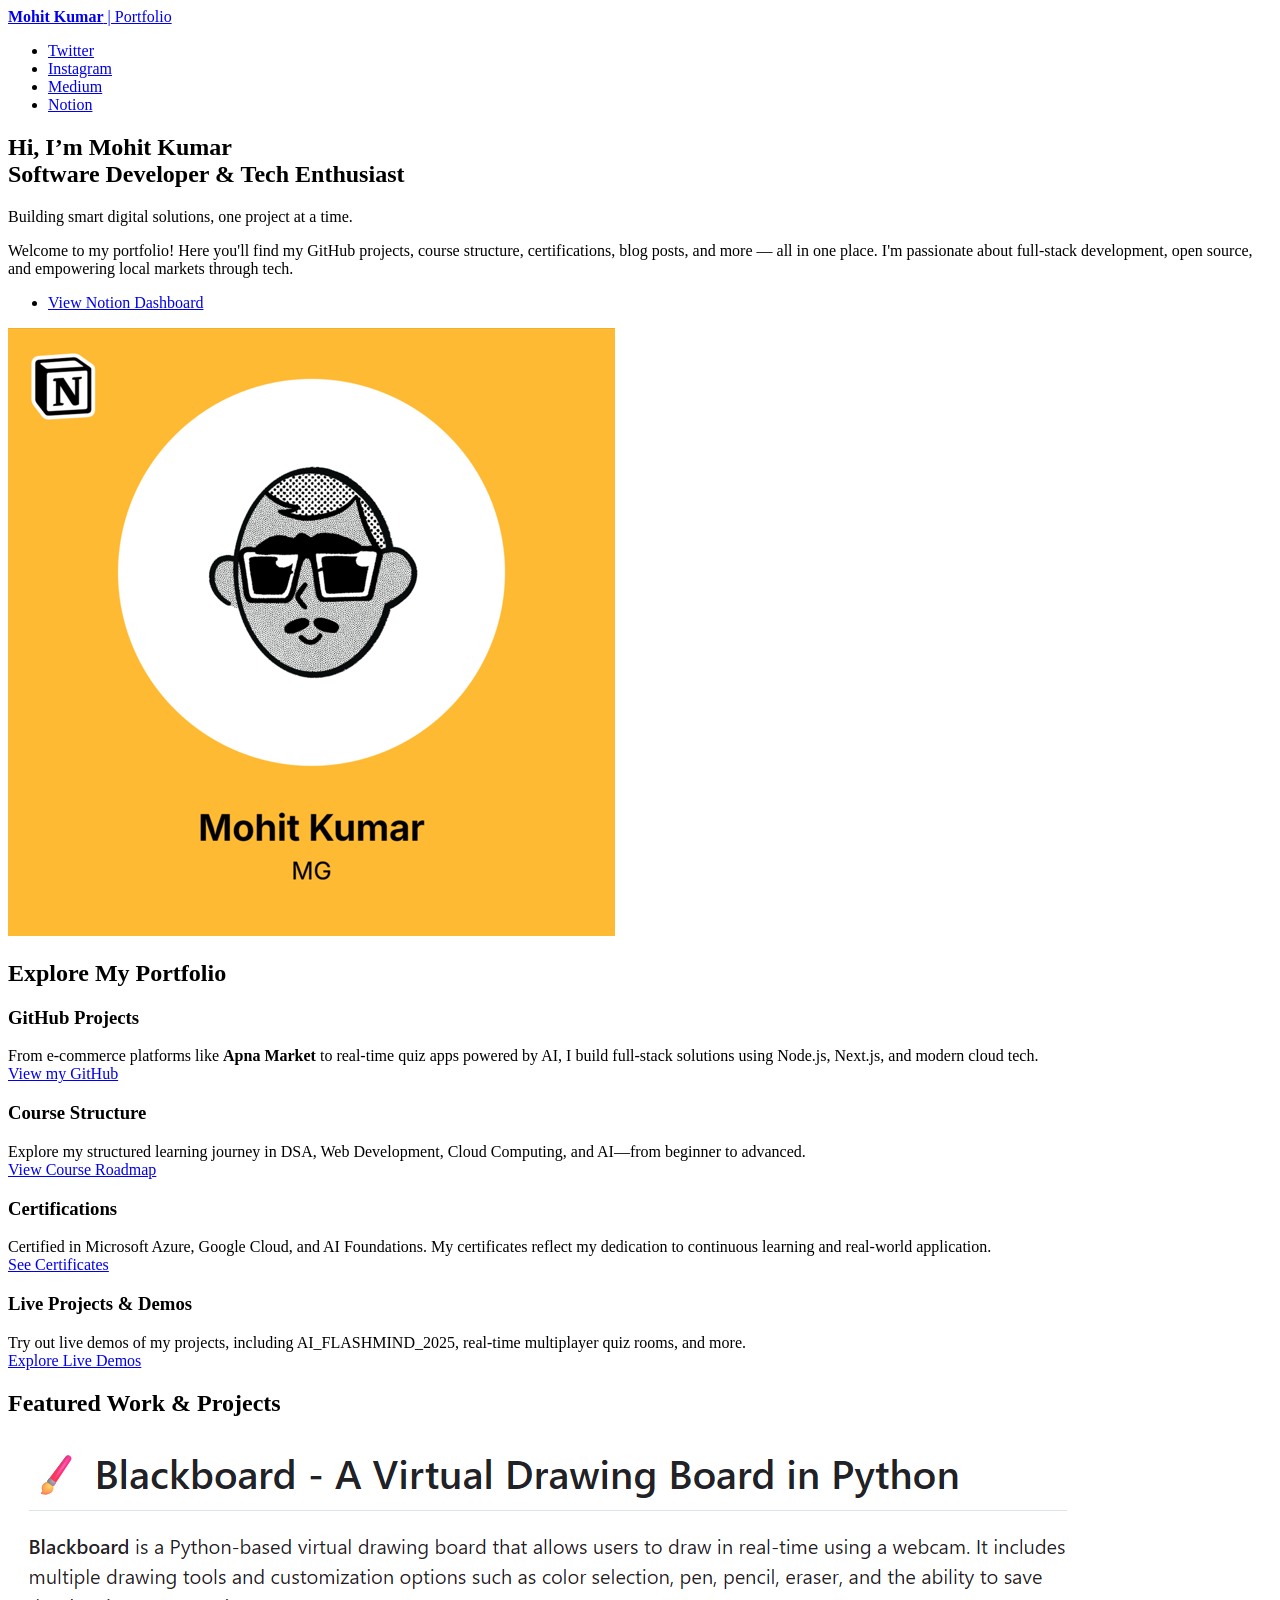
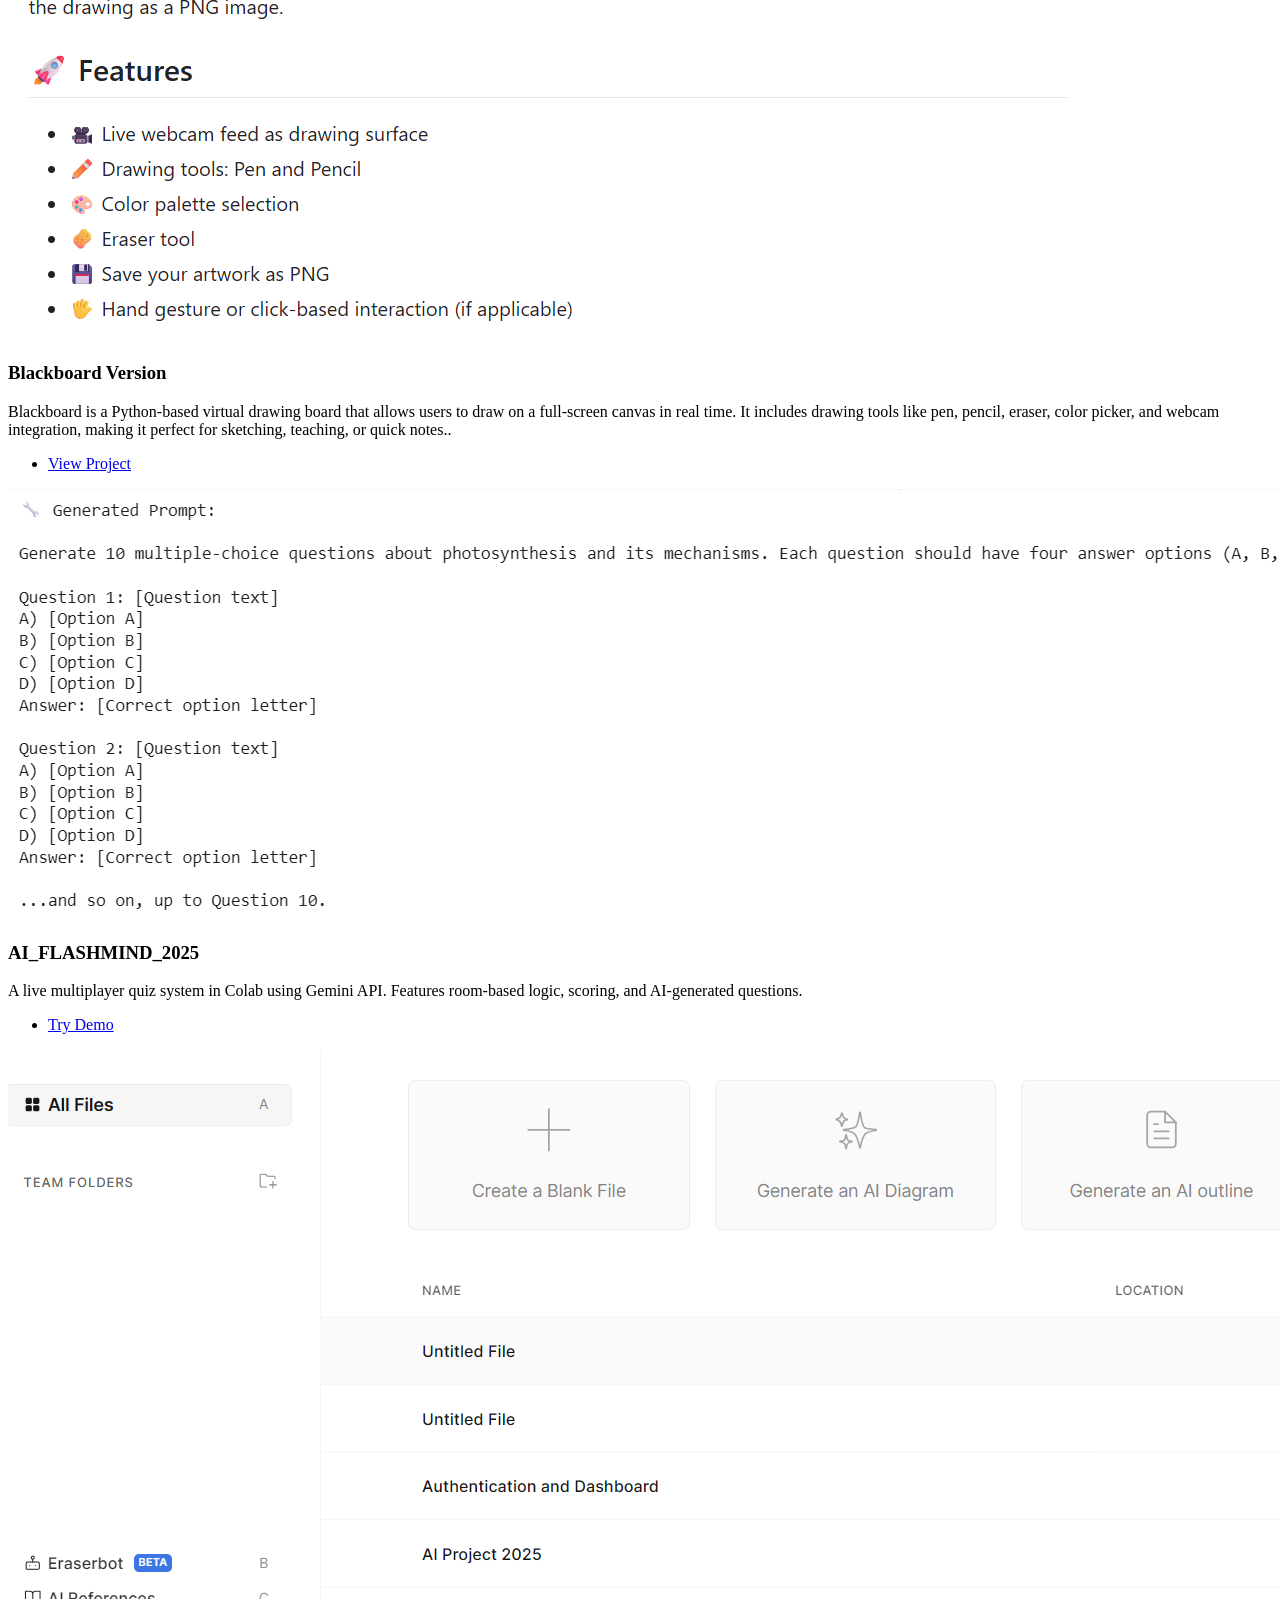
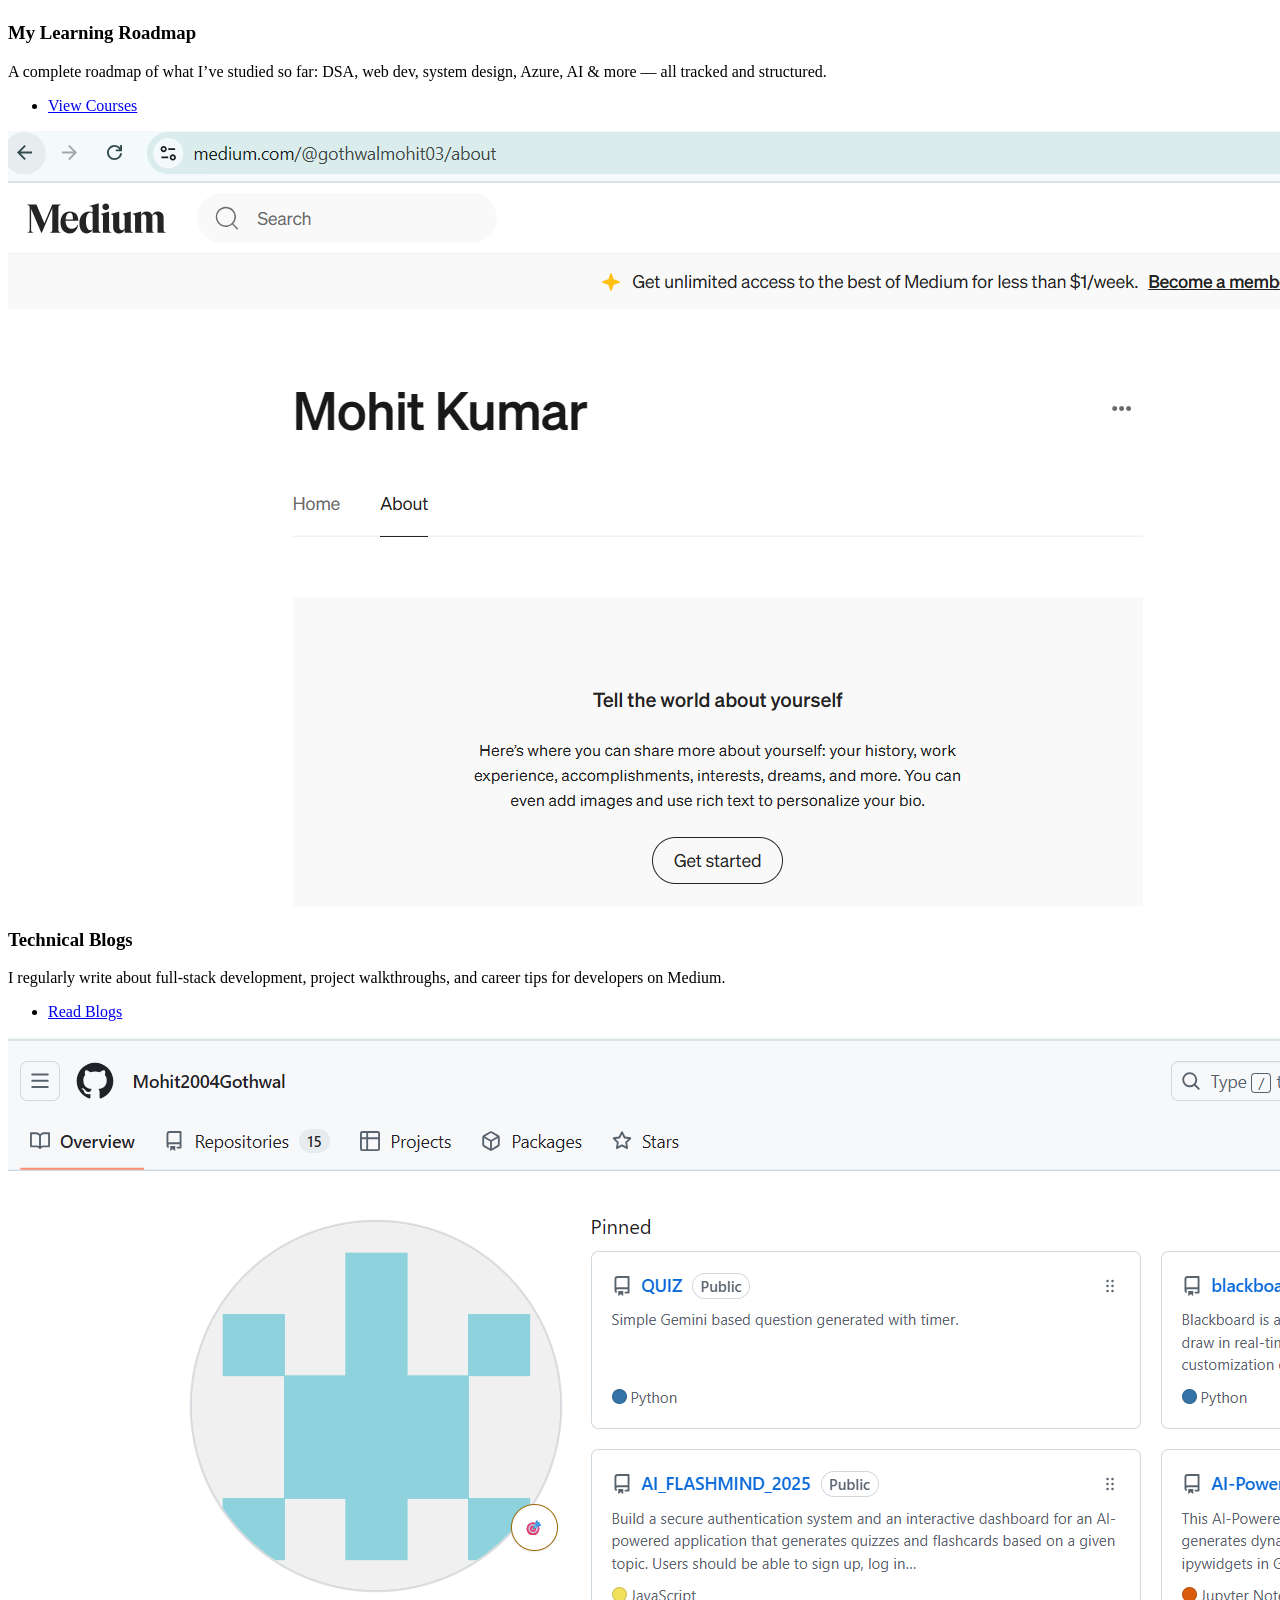
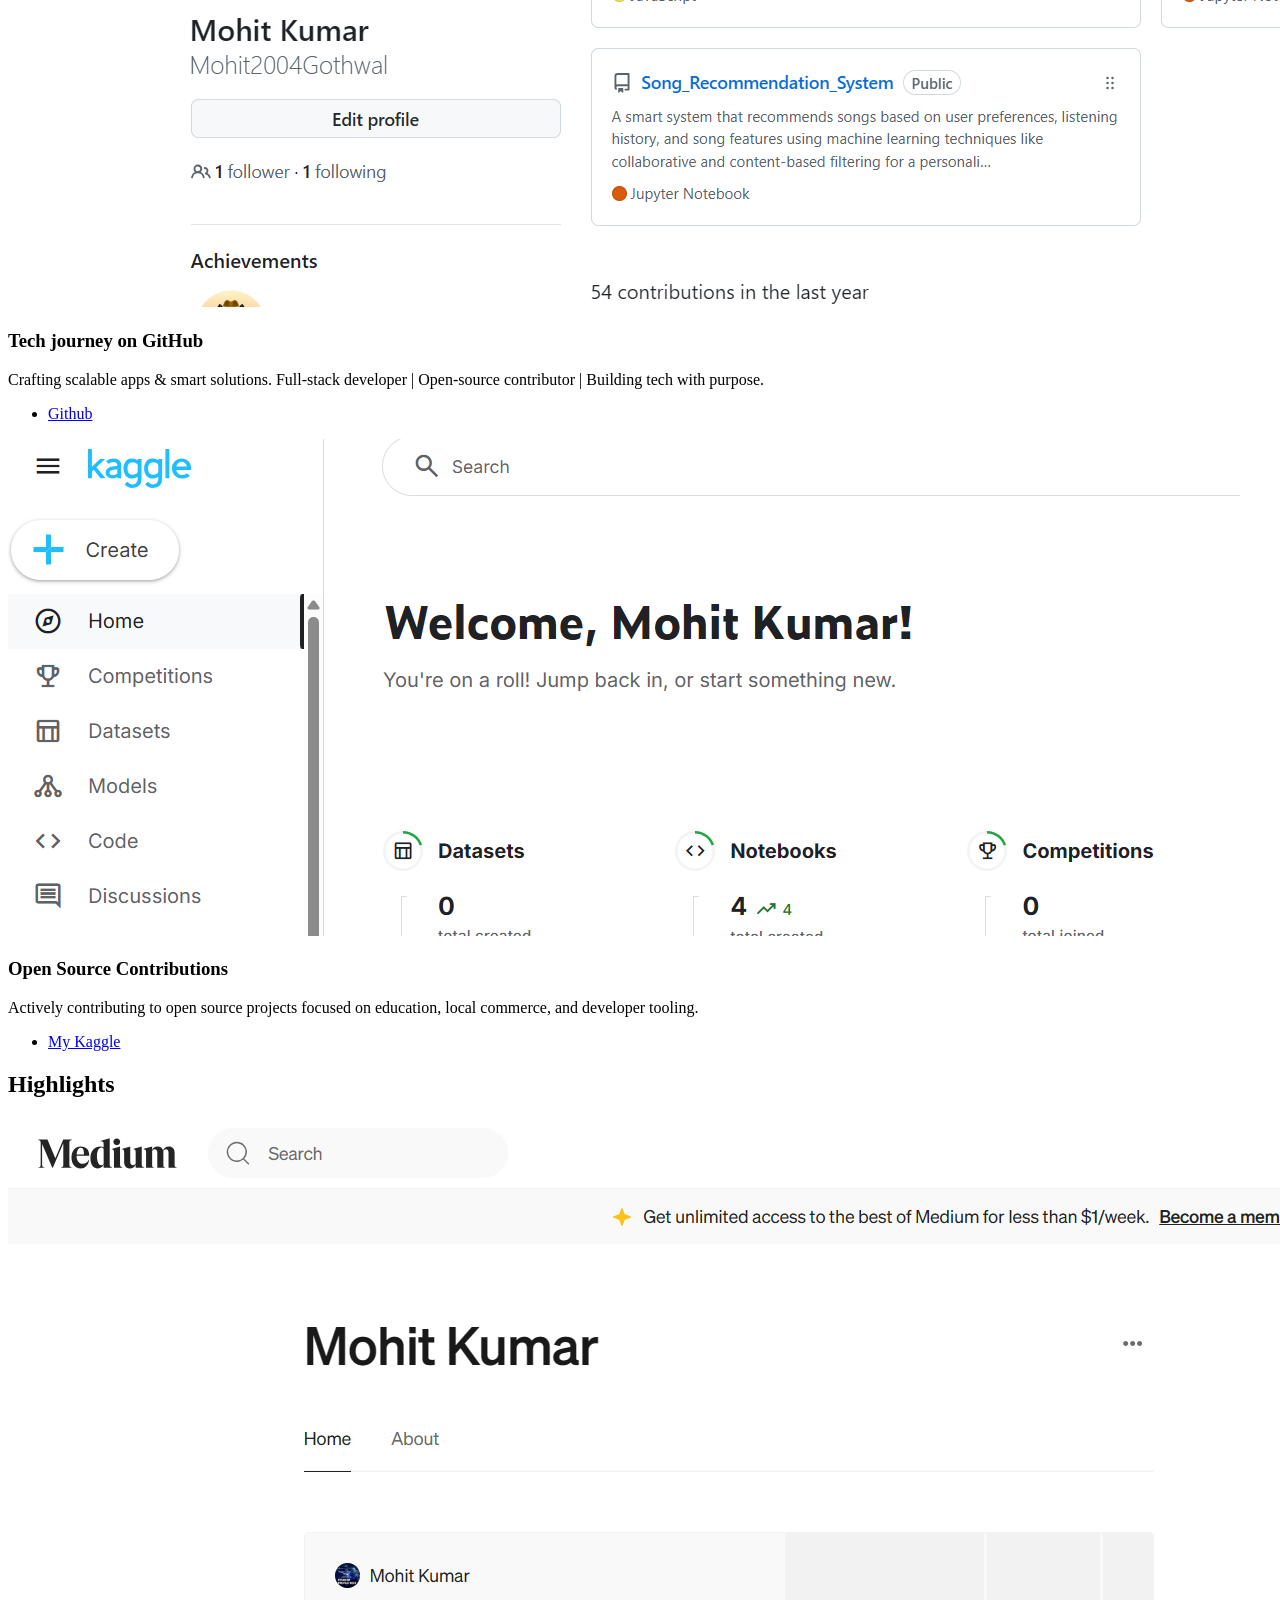
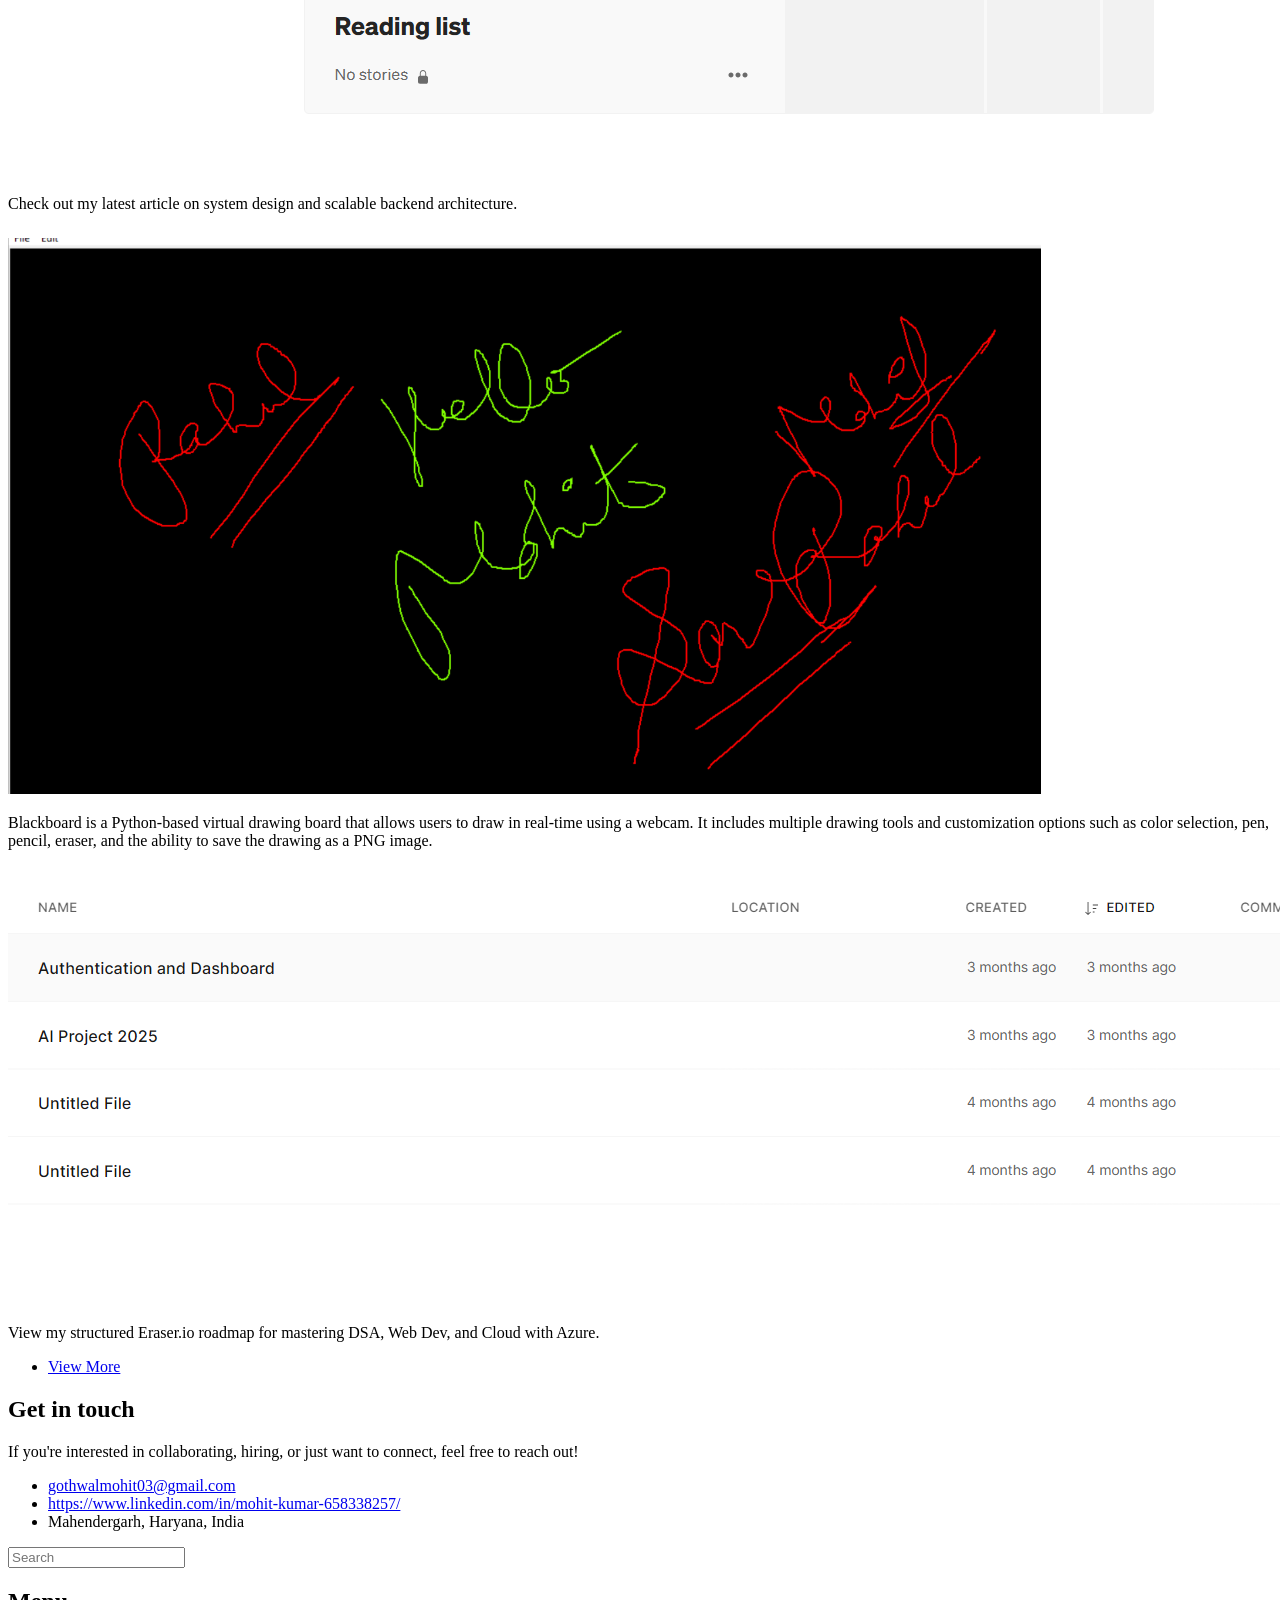
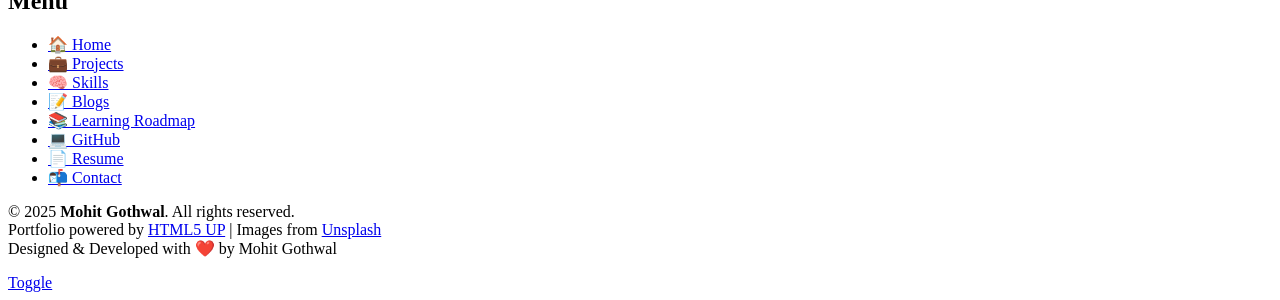
==== commit 0588070b: "Update on few points" ====
--- a/index.html
+++ b/index.html
@@ -1,13 +1,8 @@
 <!DOCTYPE HTML>
-<!--
-	Editorial by HTML5 UP
-	html5up.net | @ajlkn
-	Free for personal and commercial use under the CCA 3.0 license (html5up.net/license)
--->
 <html>
 
 <head>
-	<title>Editorial by HTML5 UP</title>
+	<title>Mohit Portfolio</title>
 	<meta charset="utf-8" />
 	<meta name="viewport" content="width=device-width, initial-scale=1, user-scalable=no" />
 	<link rel="stylesheet" href="assets/css/main.css" />
@@ -117,13 +112,16 @@
 					</header>
 					<div class="posts">
 						<article>
-							<a href="https://github.com/Mohit2004Gothwal/apnamarket" class="image"><img
-									src="images/pic01.jpg" alt="Apna Market Project" /></a>
-							<h3>Apna Market</h3>
-							<p>A modern e-commerce platform integrating local markets with digital convenience. Built
-								with Node.js, Razorpay, and cloud technologies.</p>
-							<ul class="actions">
-								<li><a href="https://github.com/Mohit2004Gothwal/apnamarket" class="button"
+							<a href="https://github.com/Mohit2004Gothwal/blackboard-python" class="image"><img
+									src="images/pic01.jpg" alt="Blackboard Python" /></a>
+							<h3>Blackboard Version</h3>
+							<p>Blackboard is a Python-based virtual drawing board that
+								 allows users to draw on a full-screen canvas in real time.
+								  It includes drawing tools like pen, pencil, eraser, color picker,
+								   and webcam integration, making it perfect for sketching, teaching,
+								    or quick notes..</p>
+							<ul class="actions">
+								<li><a href="https://github.com/Mohit2004Gothwal/blackboard-python" class="button"
 										target="_blank">View Project</a></li>
 							</ul>
 						</article>
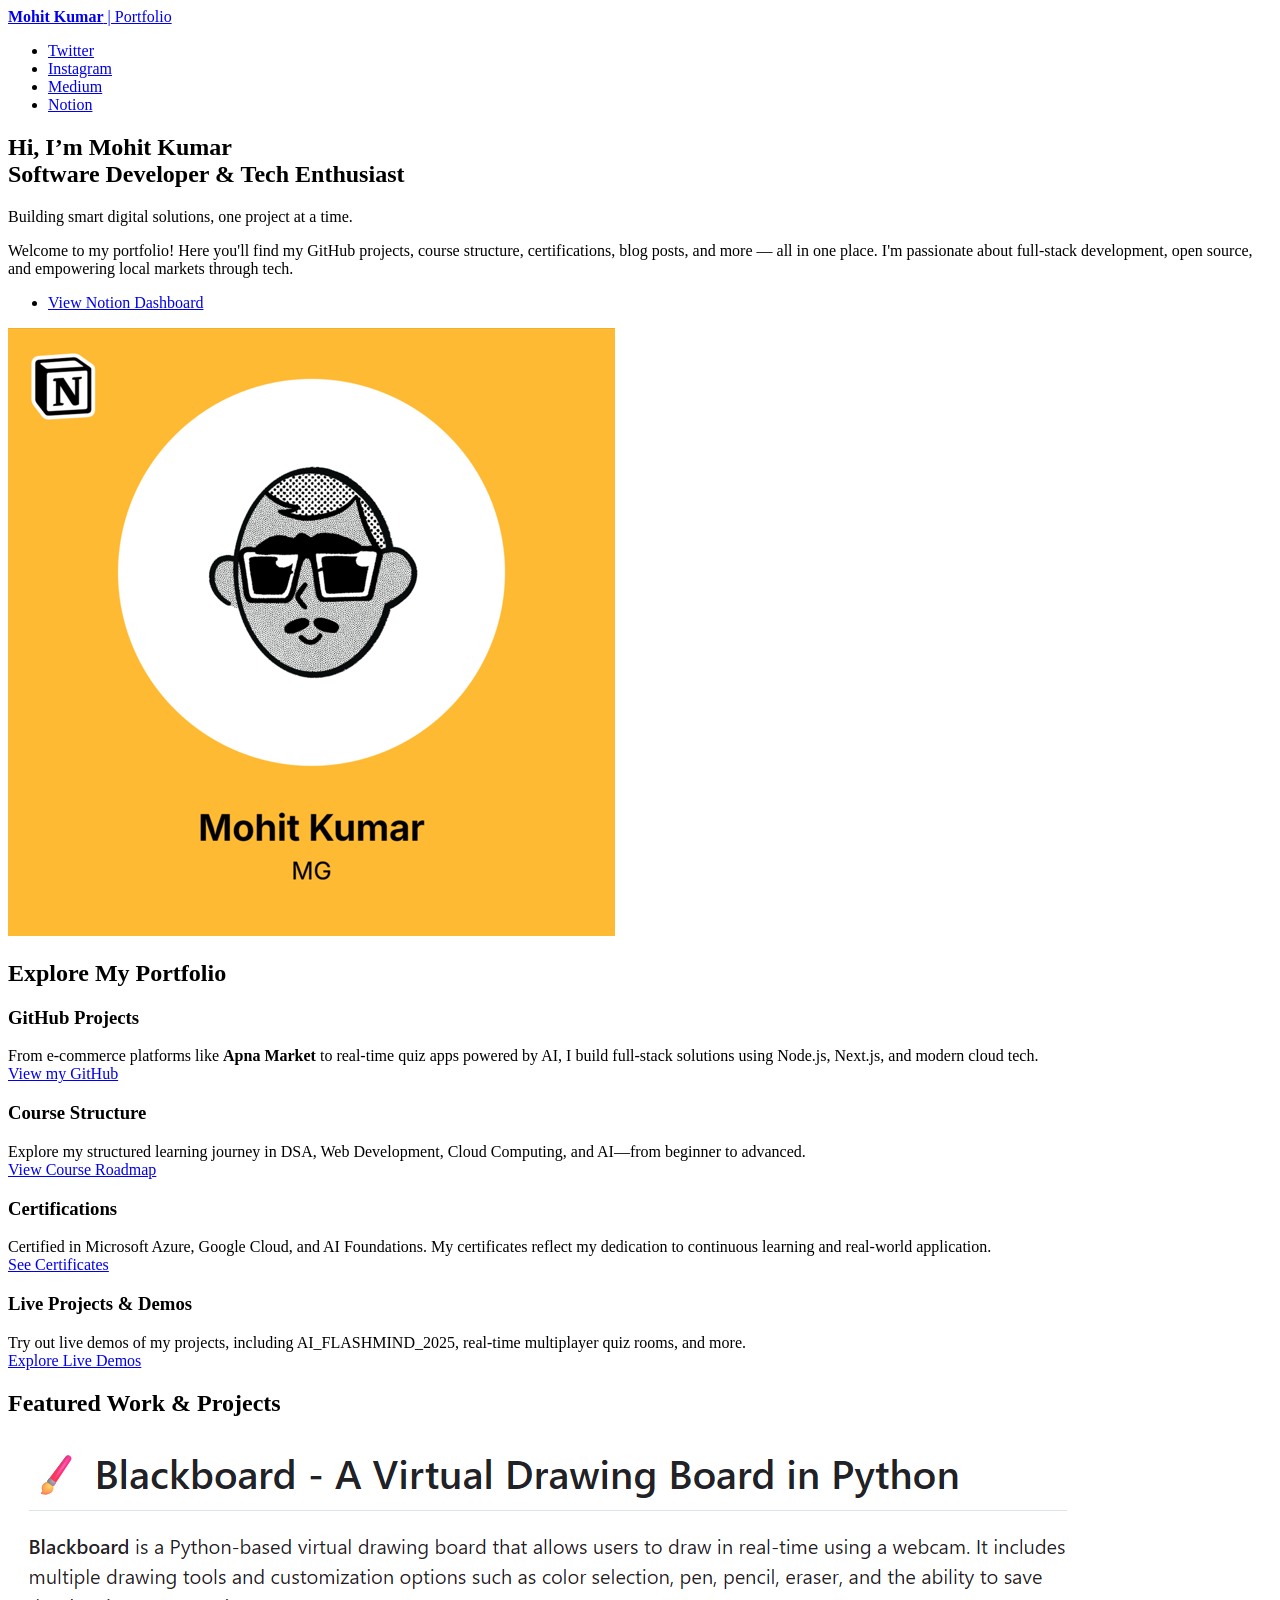
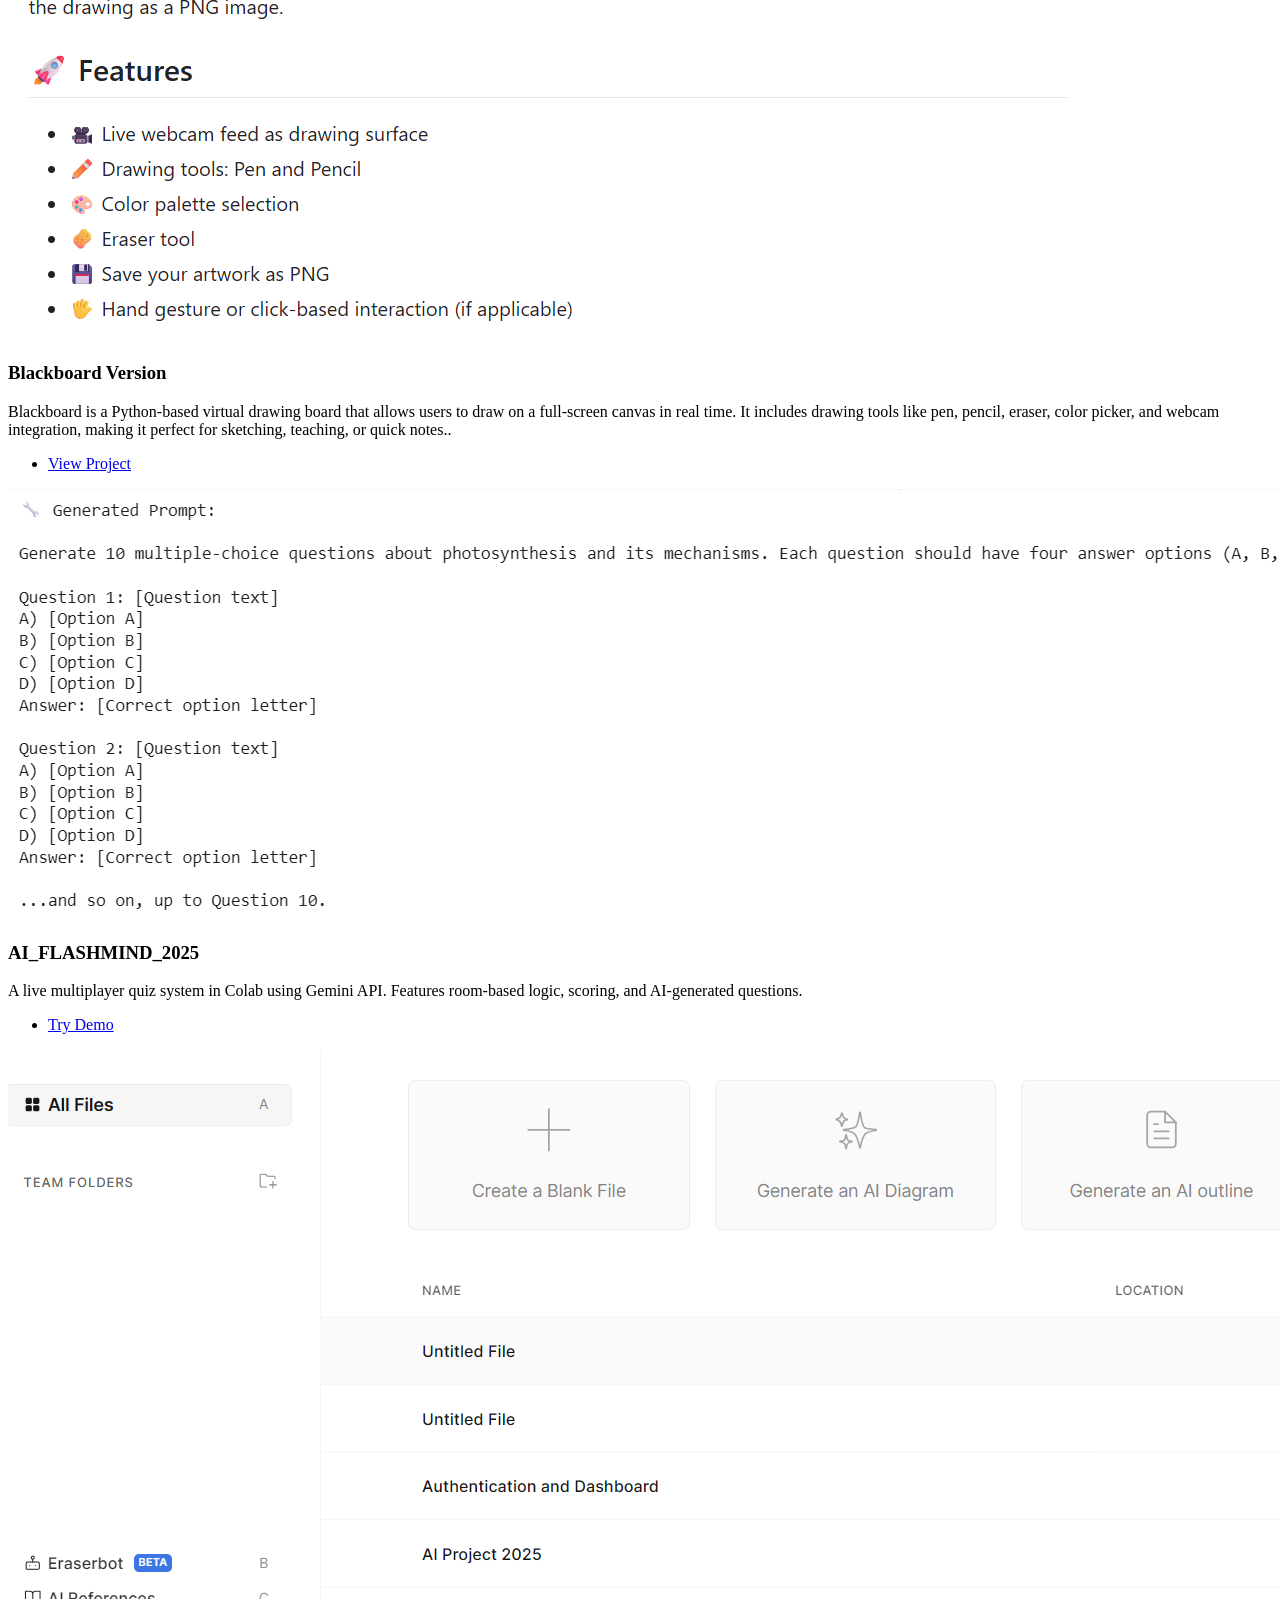
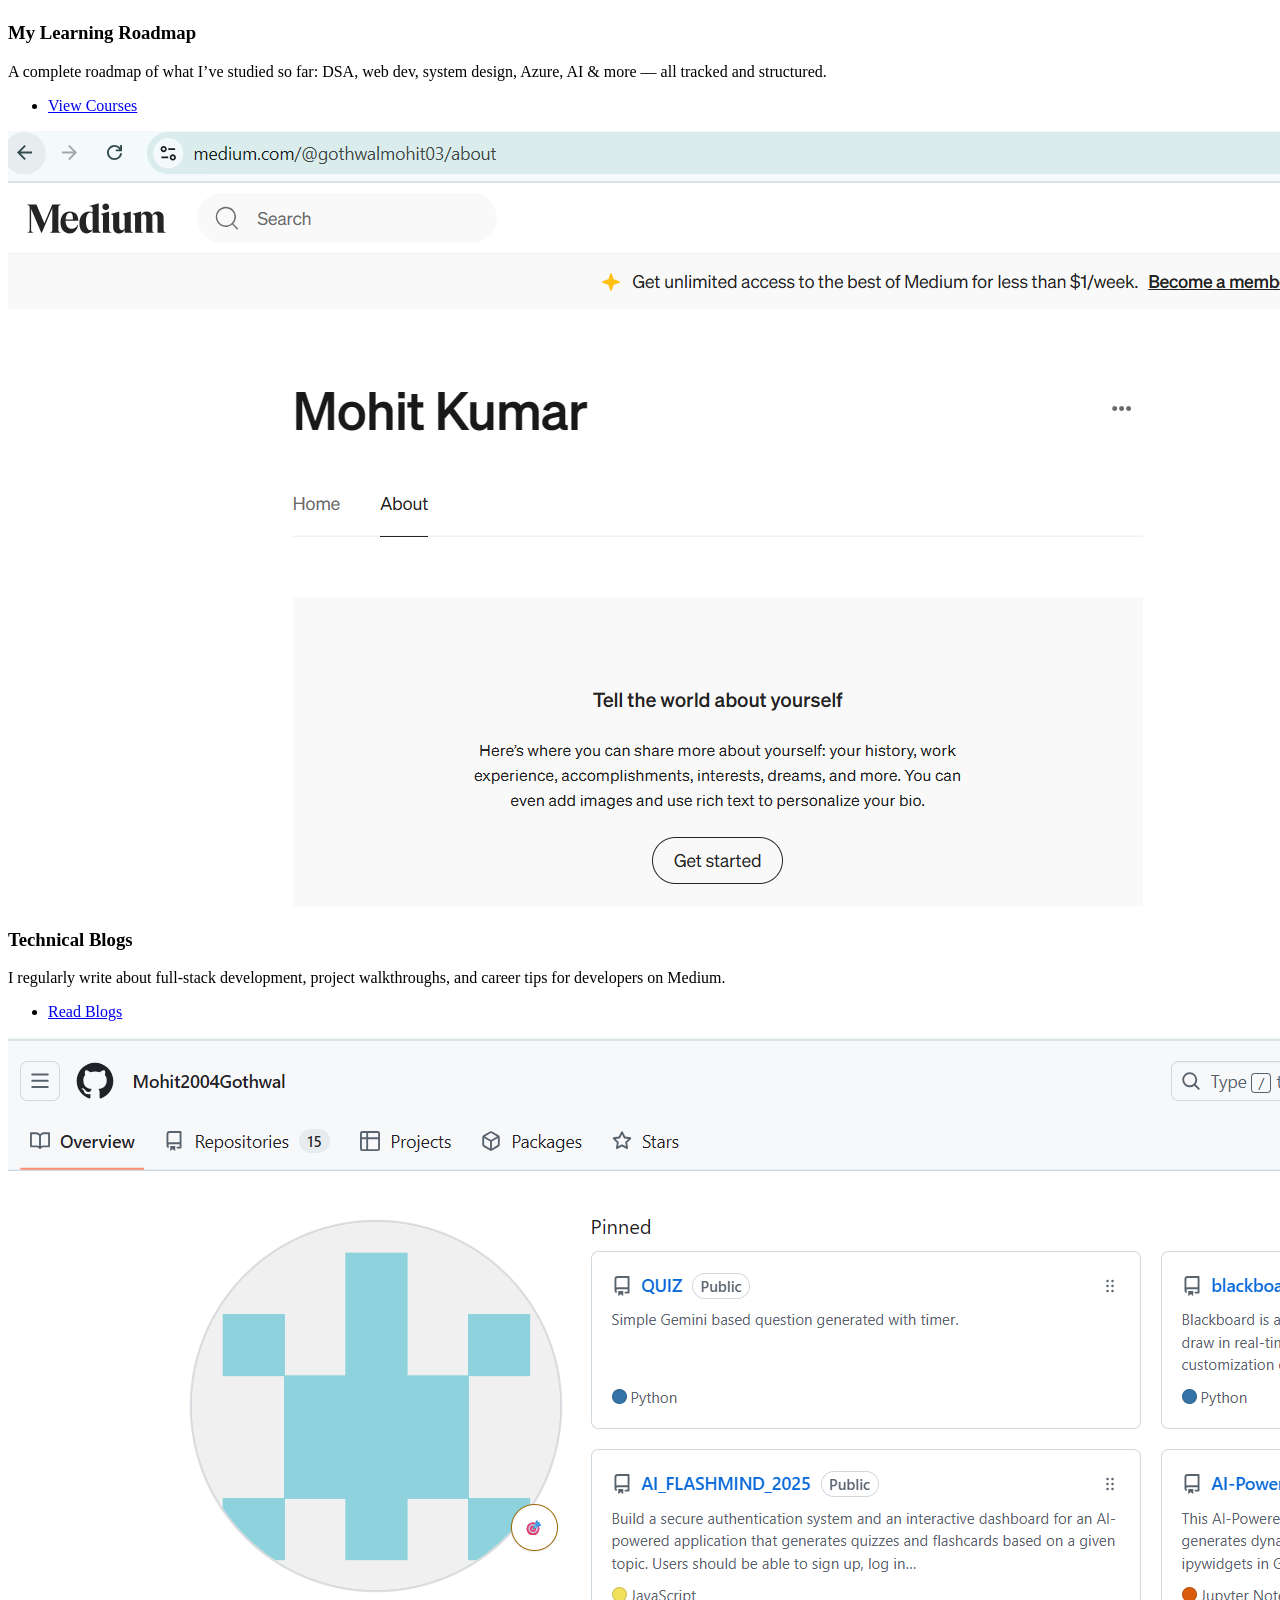
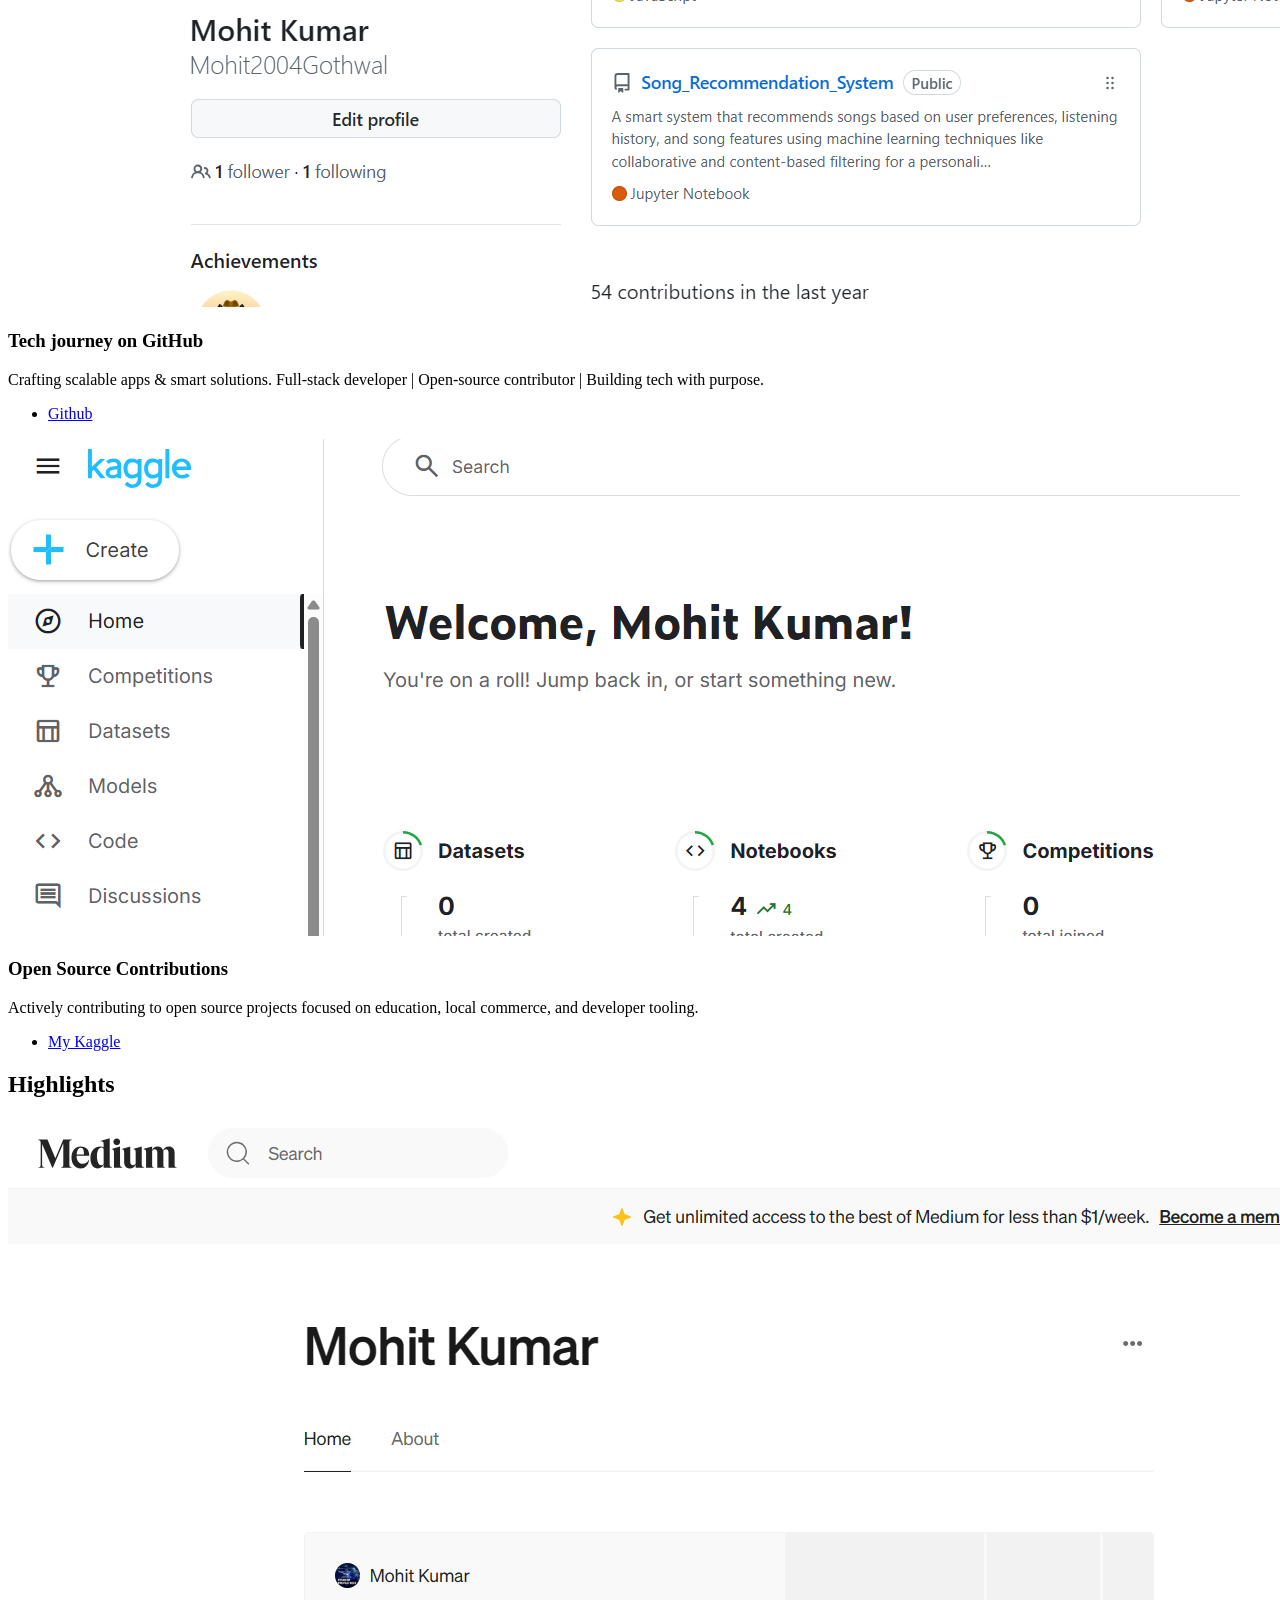
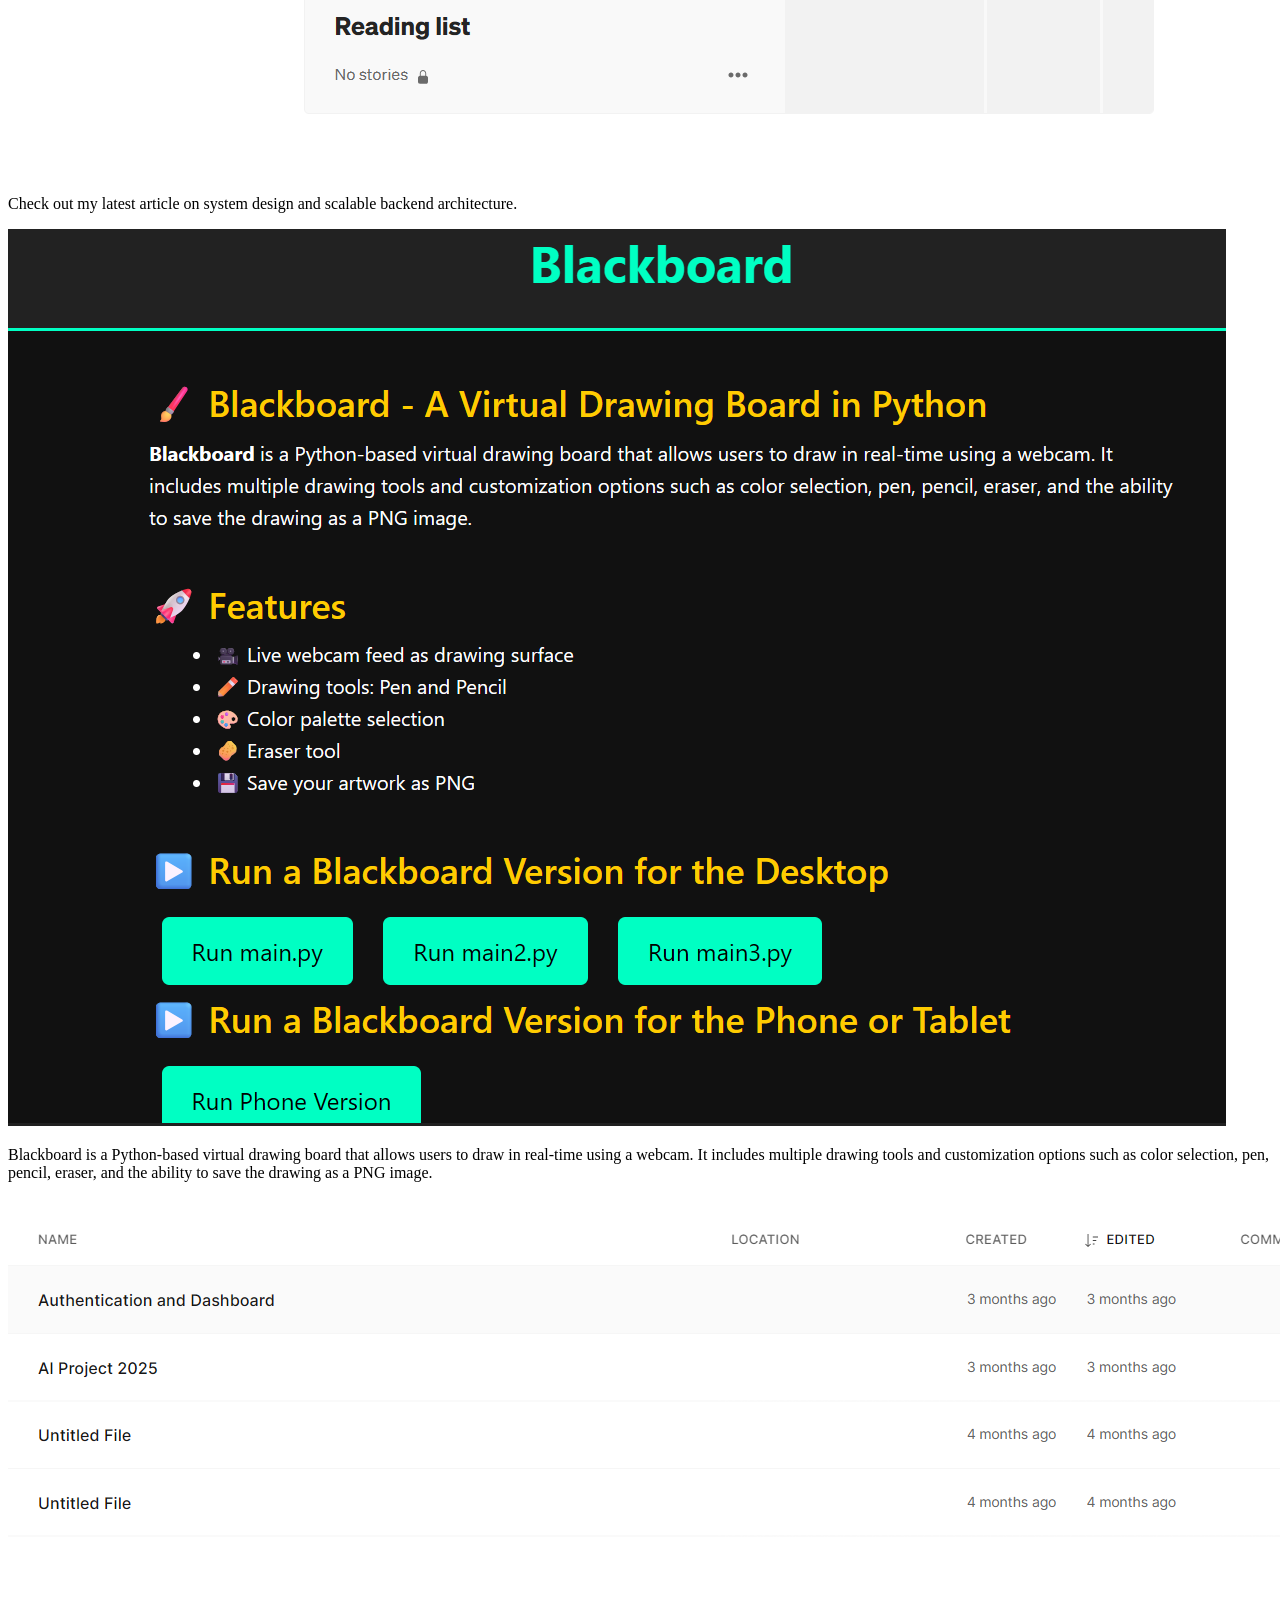
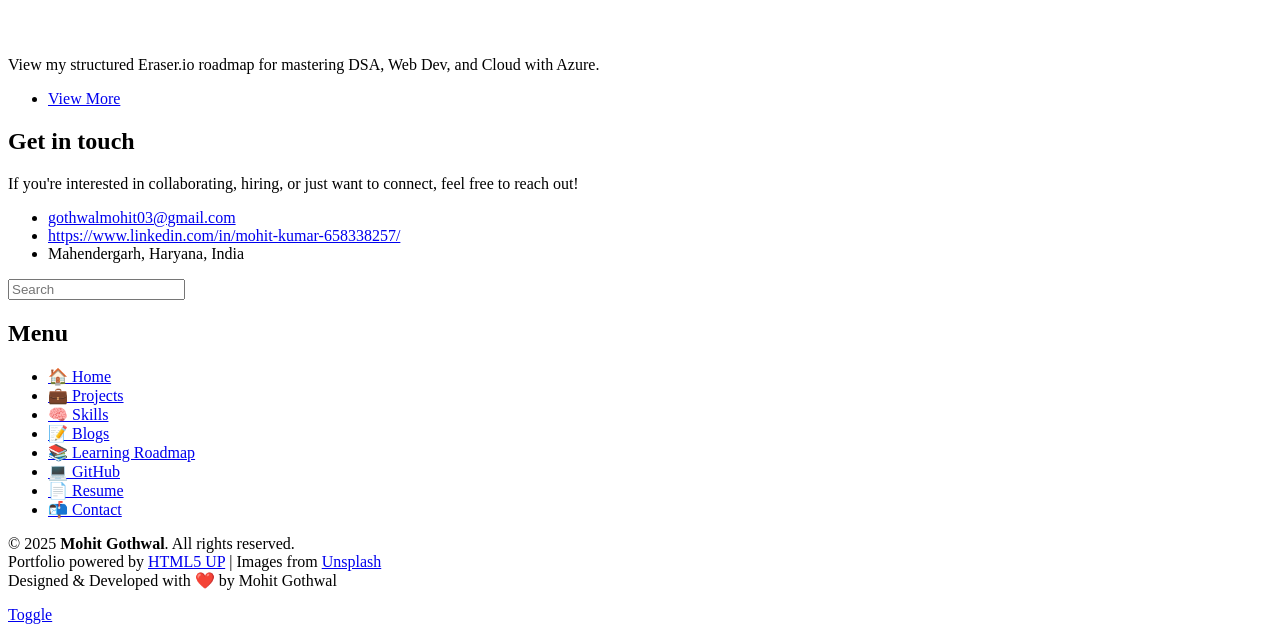
==== commit 0622c3e5: "Update errors" ====
--- a/index.html
+++ b/index.html
@@ -126,13 +126,13 @@
 							</ul>
 						</article>
 						<article>
-							<a href="https://colab.research.google.com/drive/your_quiz_project" class="image"><img
+							<a href="https://colab.research.google.com/drive/1N62BfpM5Opgw_iI82Y1ZwZCowXzKNbbK?usp=sharing" class="image"><img
 									src="images/pic02.jpg" alt="AI Flashmind Quiz" /></a>
 							<h3>AI_FLASHMIND_2025</h3>
 							<p>A live multiplayer quiz system in Colab using Gemini API. Features room-based logic,
 								scoring, and AI-generated questions.</p>
 							<ul class="actions">
-								<li><a href="https://colab.research.google.com/drive/your_quiz_project" class="button"
+								<li><a href="https://colab.research.google.com/drive/1N62BfpM5Opgw_iI82Y1ZwZCowXzKNbbK?usp=sharing" class="button"
 										target="_blank">Try Demo</a></li>
 							</ul>
 						</article>
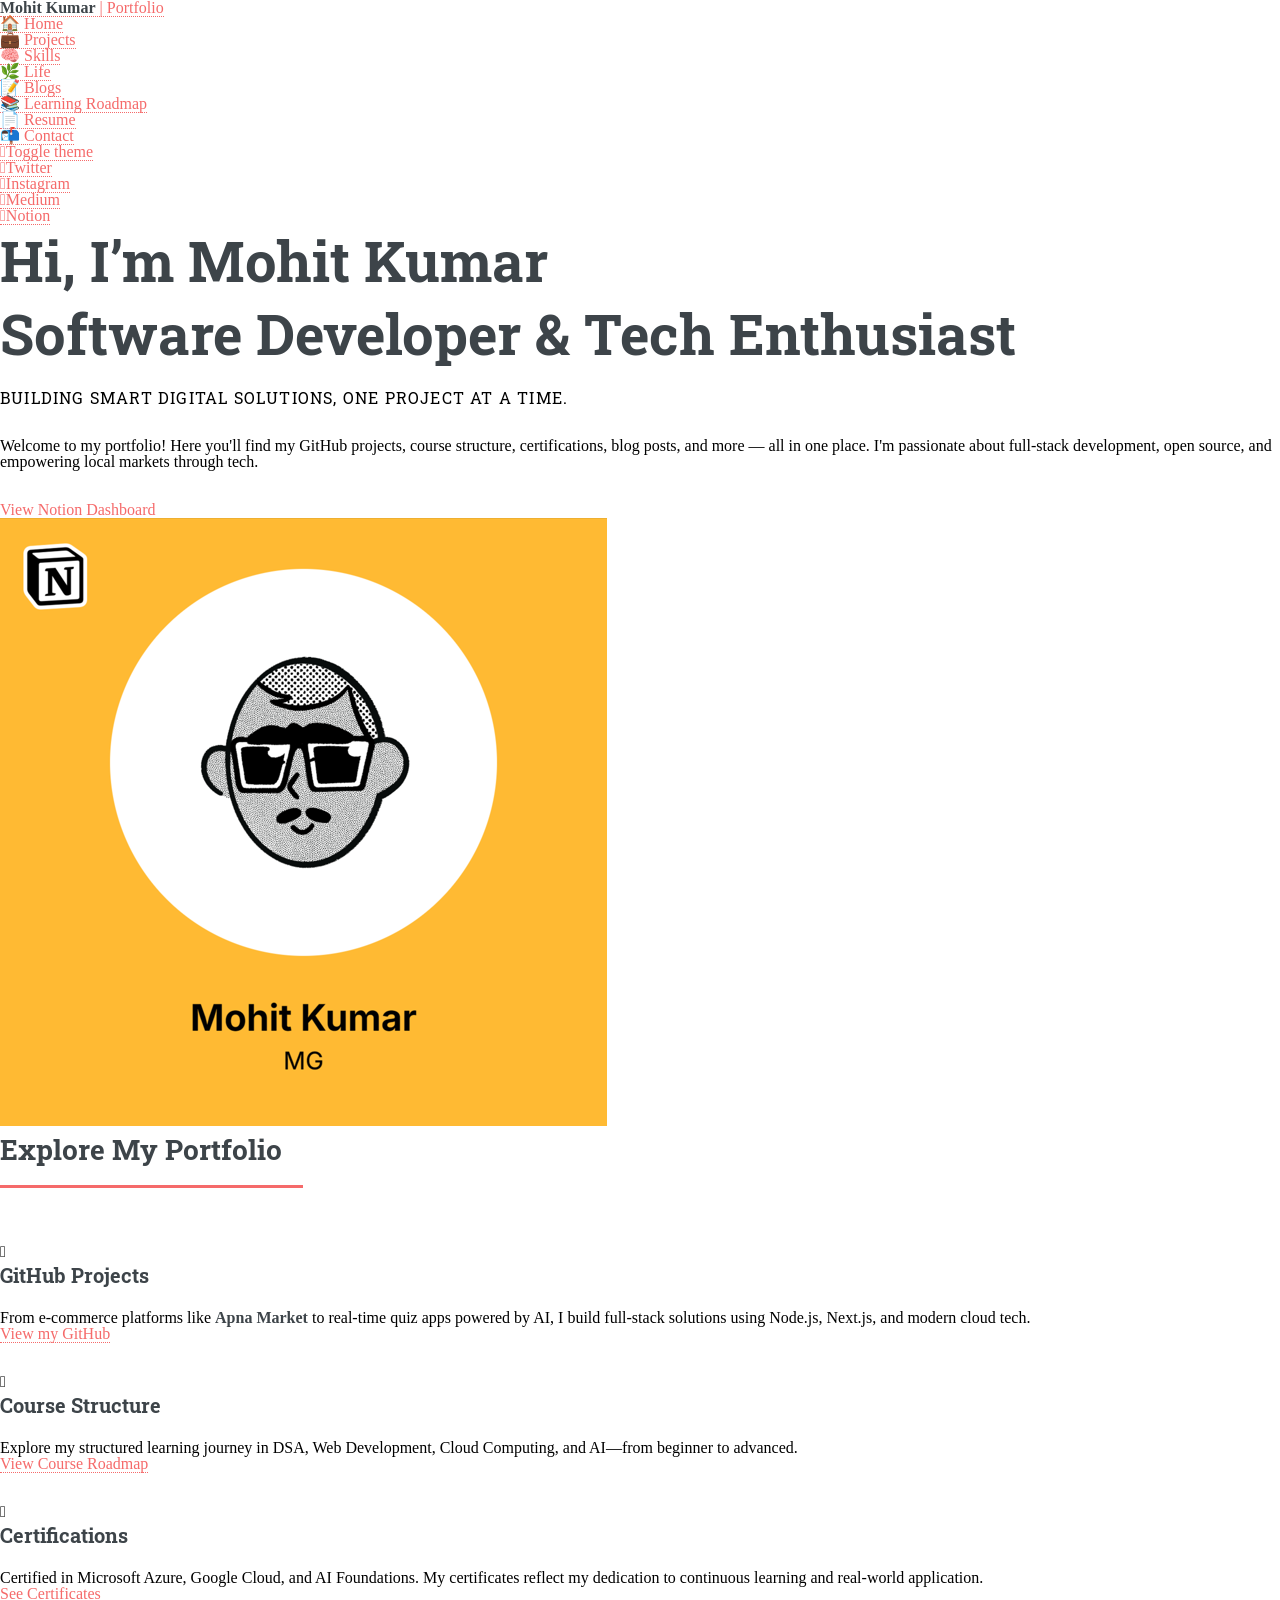
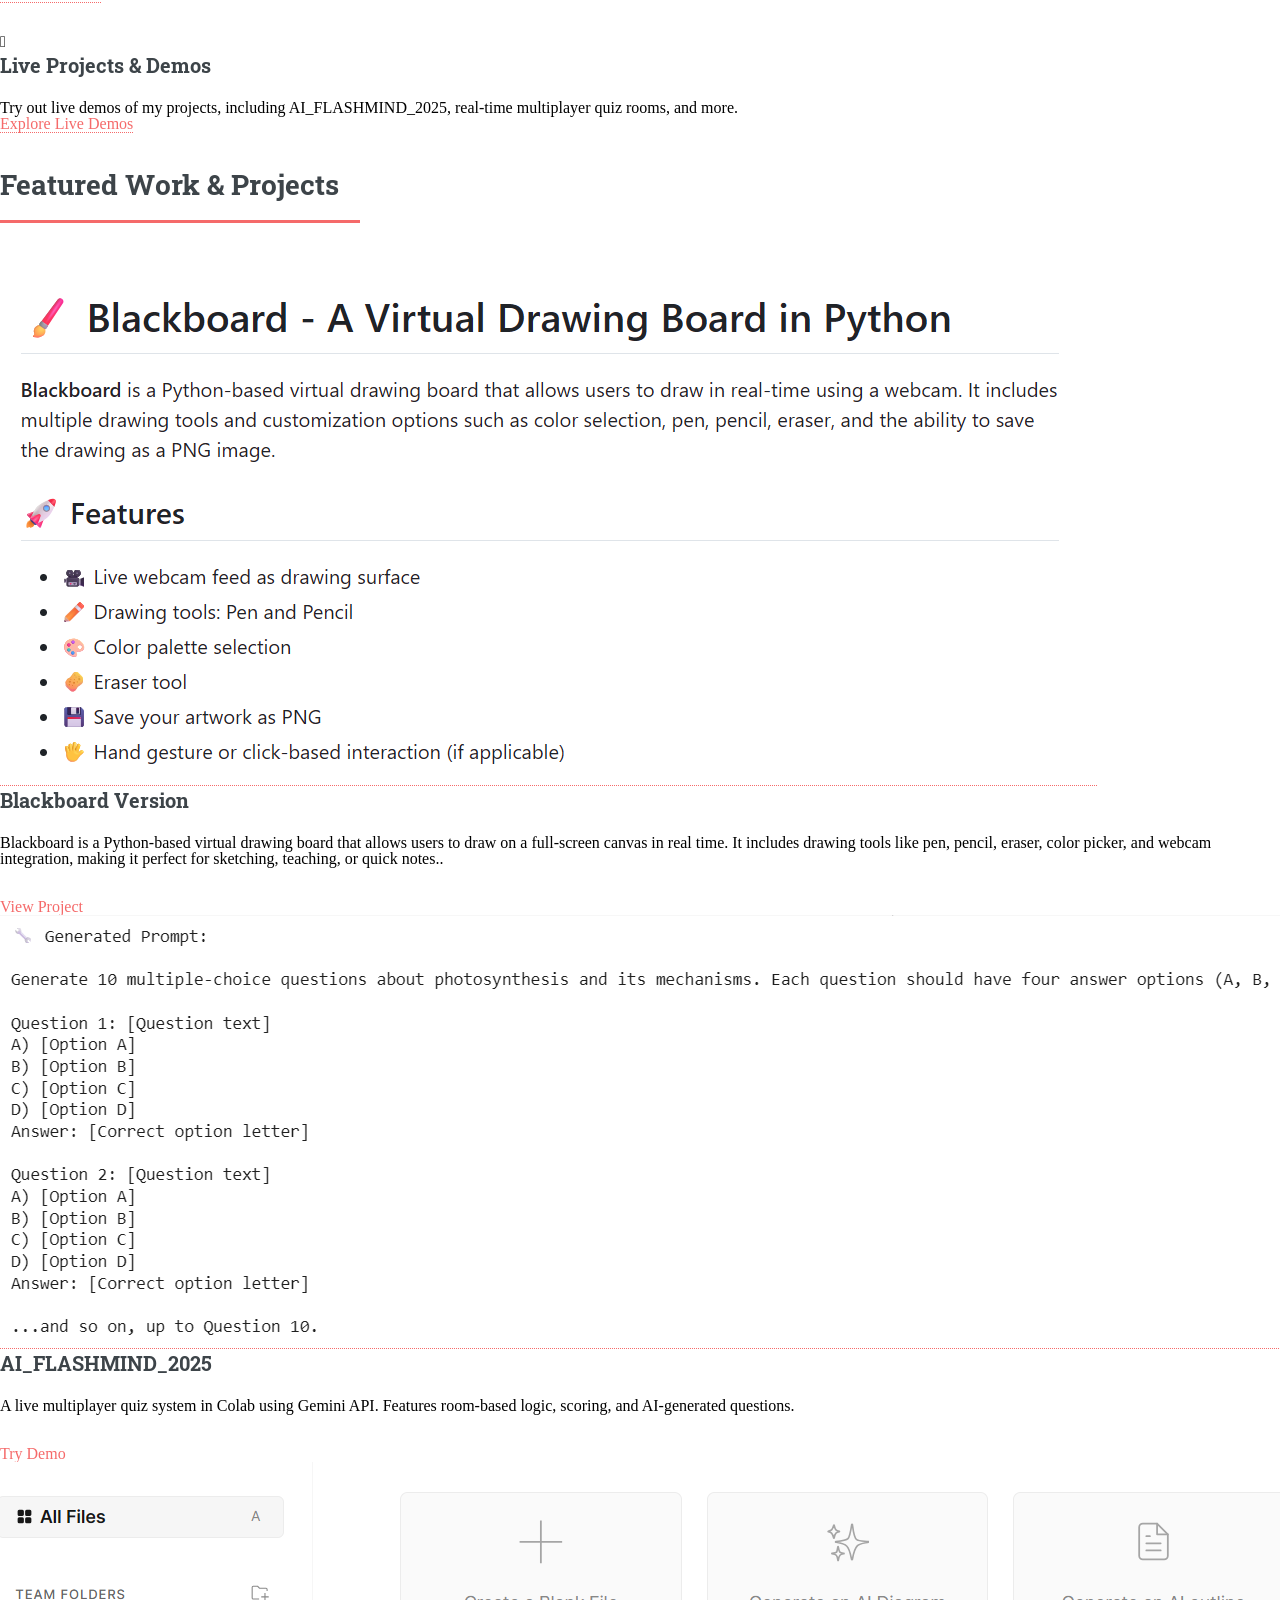
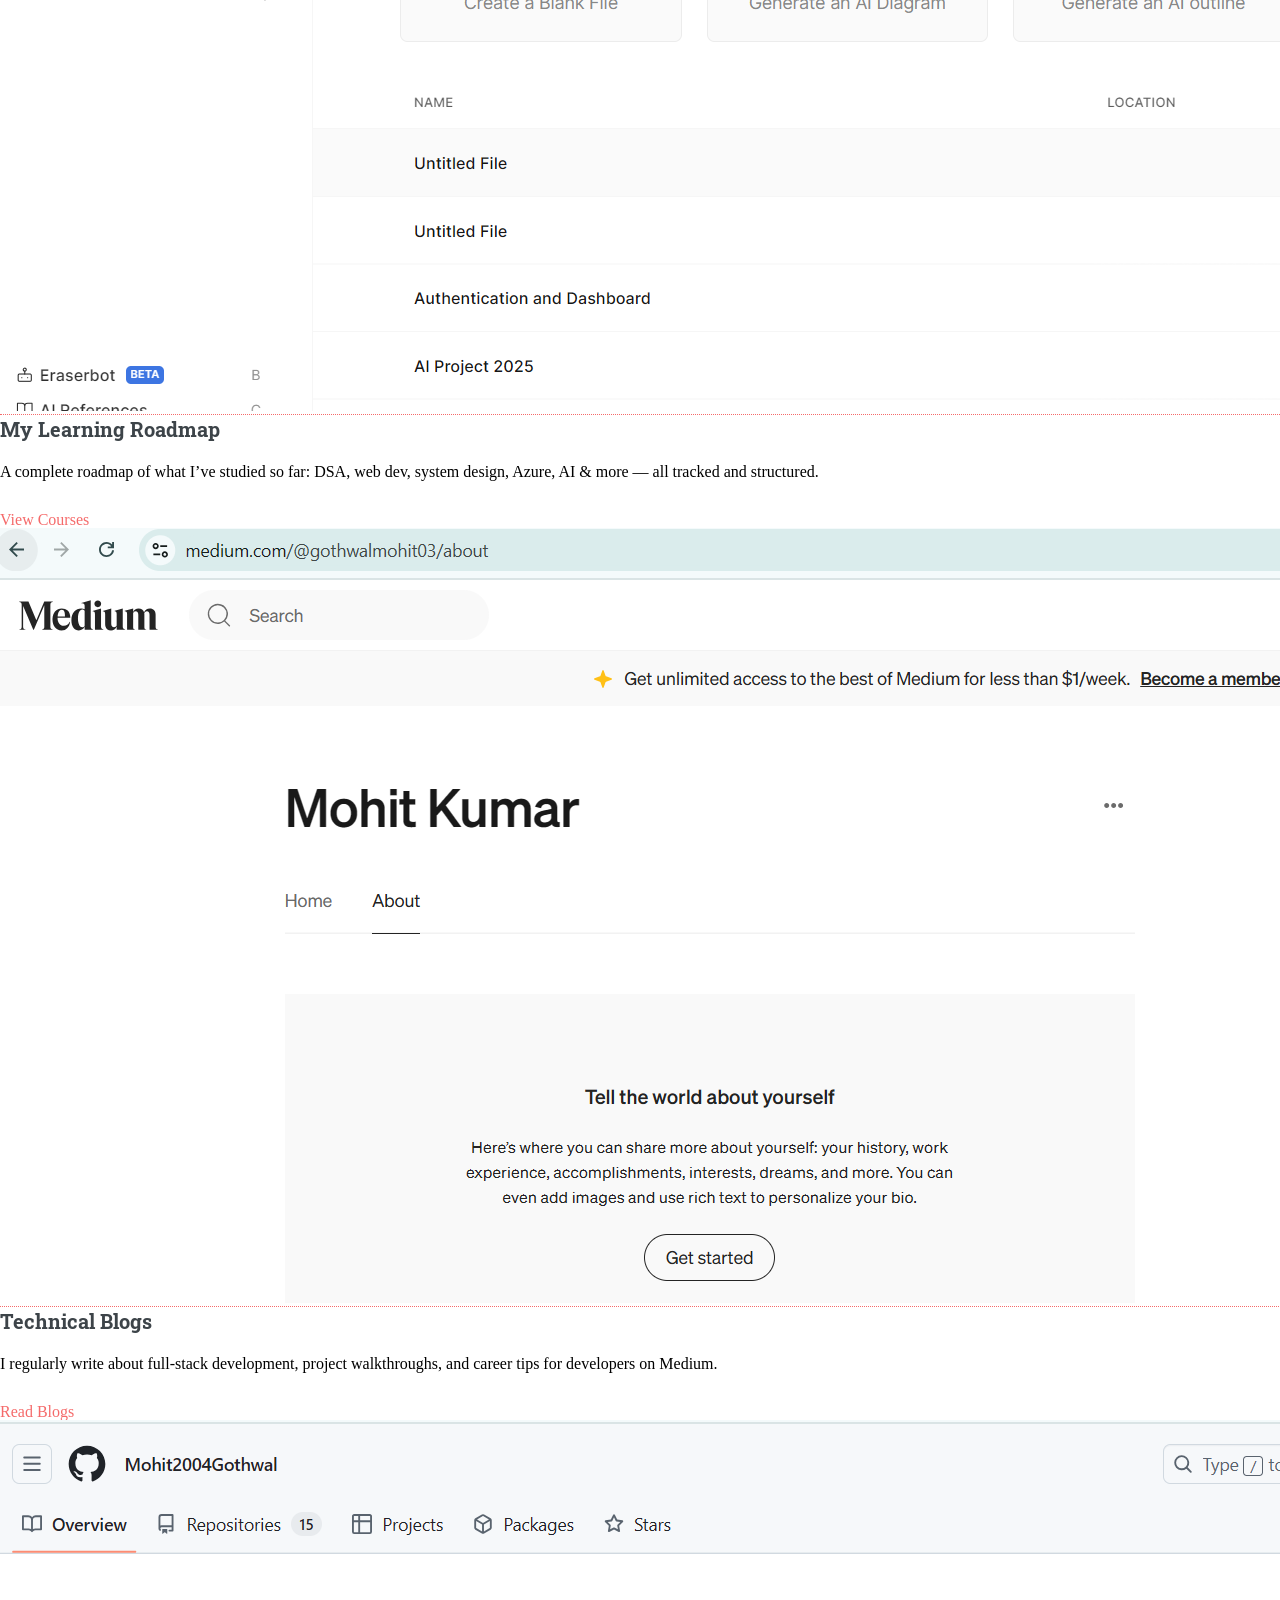
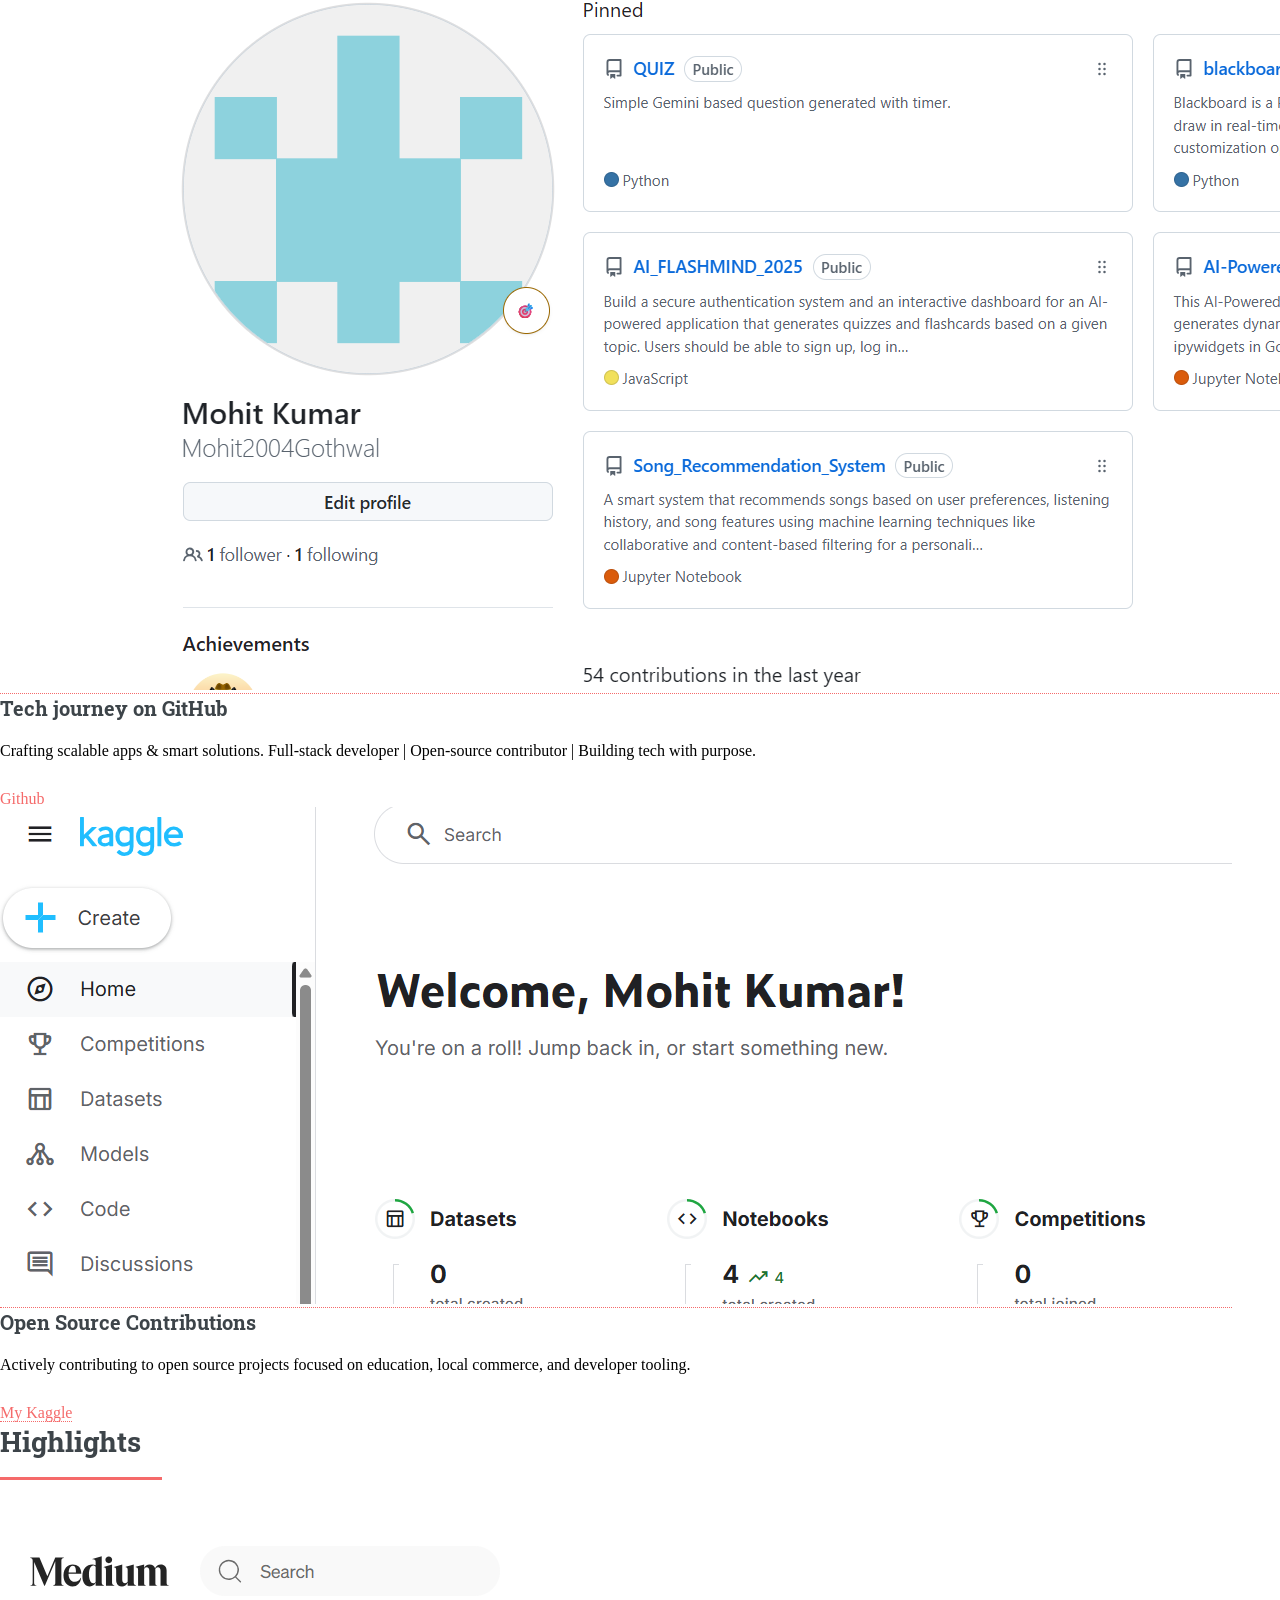
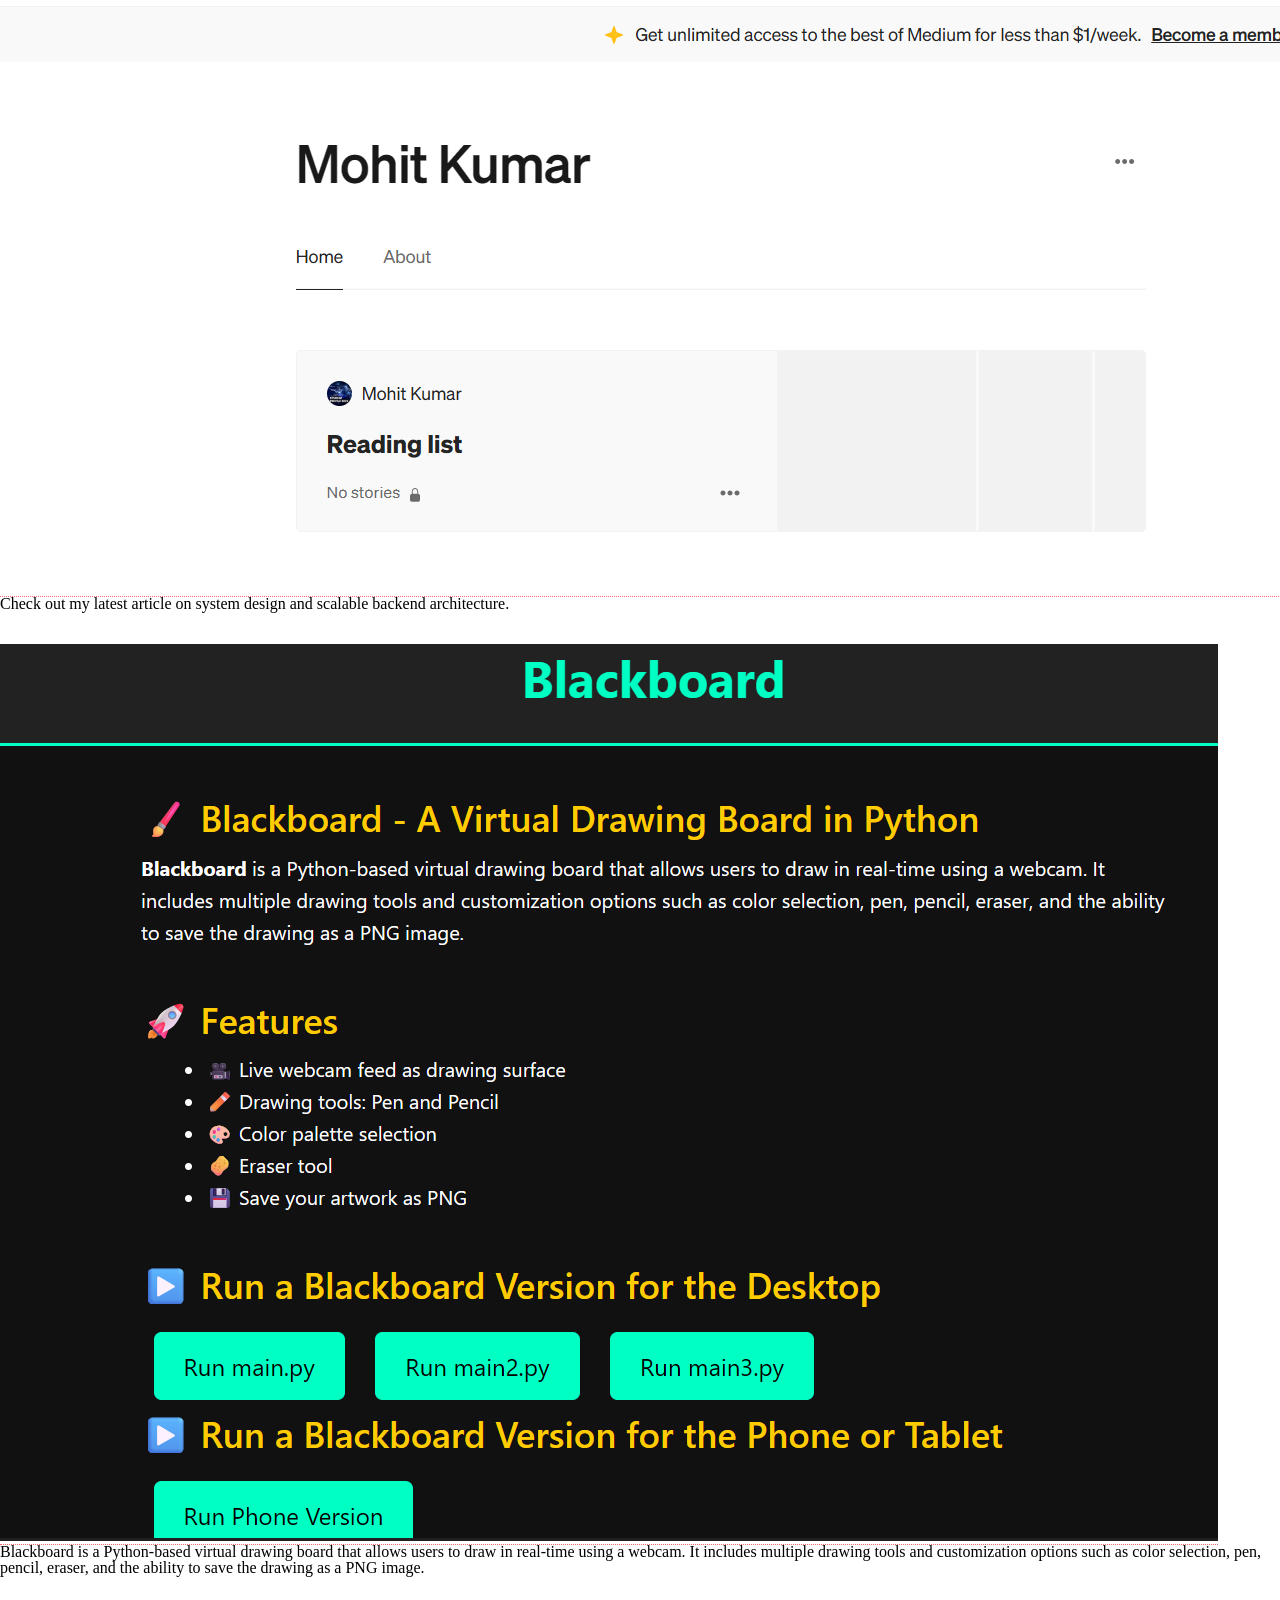
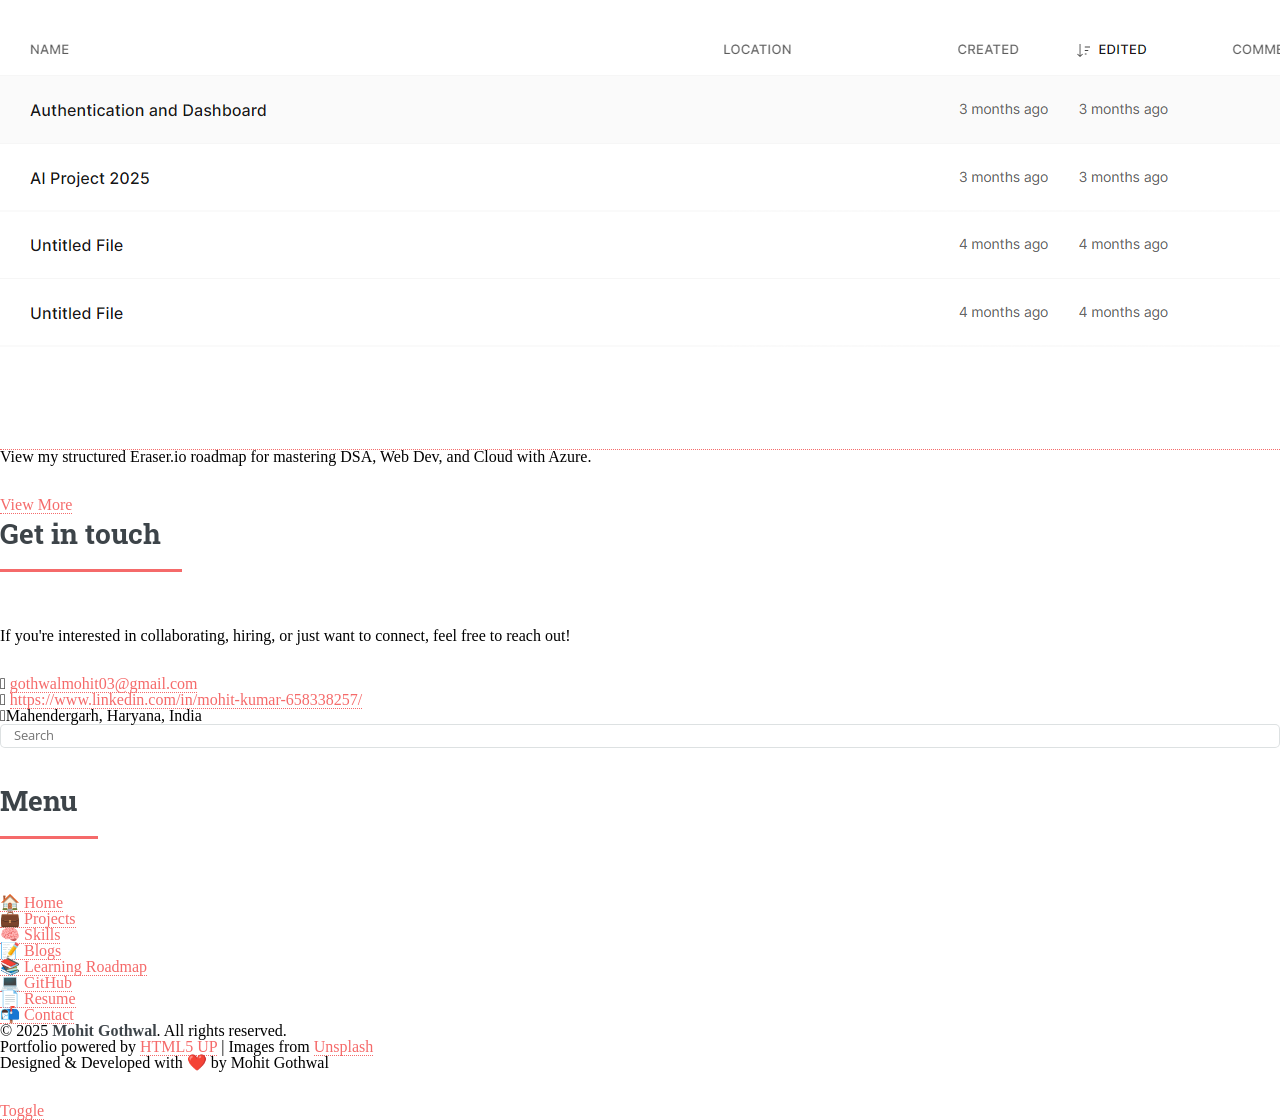
==== commit 7ade8f27: "Add multi-page portfolio + top navbar + light/dark theme" ====
--- a/index.html
+++ b/index.html
@@ -17,10 +17,26 @@
 		<div id="main">
 			<div class="inner">
 
-				<!-- Header -->
-				<header id="header">
-					<a href="index.html" class="logo"><strong>Mohit Kumar</strong> | Portfolio</a>
-					<ul class="icons">
+					<!-- Header (top navbar) -->
+					<header id="header">
+						<a href="index.html" class="logo"><strong>Mohit Kumar</strong> | Portfolio</a>
+						<nav class="top-nav" aria-label="Primary">
+							<ul>
+								<li><a href="index.html" class="active">🏠 Home</a></li>
+								<li><a href="projects.html">💼 Projects</a></li>
+								<li><a href="skills.html">🧠 Skills</a></li>
+								<li><a href="life.html">🌿 Life</a></li>
+								<li><a href="https://medium.com/@gothwalmohit03" target="_blank">📝 Blogs</a></li>
+								<li><a href="https://app.eraser.io/workspace/sTW33rMAhxR1FUxP1bBv" target="_blank">📚 Learning Roadmap</a></li>
+								<li><a href="https://drive.google.com/file/d/1uQPiCt5ysMvv6s08yMbSrd01zBVDsVL5/view?usp=sharing" target="_blank">📄 Resume</a></li>
+								<li><a href="contact.html">📬 Contact</a></li>
+							</ul>
+						</nav>
+						<ul class="icons">
+							<li>
+								<a href="#" class="icon solid fa-moon" id="theme-toggle" aria-label="Toggle theme"><span class="label">Toggle theme</span></a>
+							</li>
+
 						<li><a href="https://x.com/gothwalmohit03" class="icon brands fa-twitter"><span
 									class="label">Twitter</span></a></li>
 						<li><a href="https://www.instagram.com/mohit.gothwal.1253/"
@@ -299,6 +315,35 @@
 			<script src="assets/js/util.js"></script>
 			<script src="assets/js/main.js"></script>
 
+			<!-- Theme toggle -->
+			<script>
+				(function () {
+
+					var btn = document.getElementById('theme-toggle');
+					if (!btn) return;
+					var STORAGE_KEY = 'theme';
+					function setTheme(theme) {
+						document.body.classList.remove('theme-dark', 'theme-light');
+						document.body.classList.add(theme === 'dark' ? 'theme-dark' : 'theme-light');
+						btn.classList.toggle('fa-moon', theme !== 'dark');
+						btn.classList.toggle('fa-sun', theme === 'dark');
+					}
+					var saved = localStorage.getItem(STORAGE_KEY);
+					if (saved === 'dark' || saved === 'light') setTheme(saved);
+					else {
+						var prefersDark = window.matchMedia && window.matchMedia('(prefers-color-scheme: dark)').matches;
+						setTheme(prefersDark ? 'dark' : 'light');
+					}
+					btn.addEventListener('click', function (e) {
+						e.preventDefault();
+						var isDark = document.body.classList.contains('theme-dark');
+						var next = isDark ? 'light' : 'dark';
+						localStorage.setItem(STORAGE_KEY, next);
+						setTheme(next);
+					});
+				})();
+			</script>
+
 </body>
 
-</html>+</html>
--- a/assets/css/main.css
+++ b/assets/css/main.css
@@ -77,8 +77,17 @@
 *, *:before, *:after {
   box-sizing: inherit; }
 
+:root{
+  --bg: #ffffff;
+  --text: #7f888f;
+  --heading: #3d4449;
+  --sidebar-bg: #f5f6f7;
+  --sidebar-alt-bg: #eff1f2;
+  --border: rgba(210, 215, 217, 0.75);
+}
+
 body {
-  background: #ffffff; }
+  background: var(--bg);
   body.is-preload *, body.is-preload *:before, body.is-preload *:after, body.is-resizing *, body.is-resizing *:before, body.is-resizing *:after {
     -moz-animation: none !important;
     -webkit-animation: none !important;
@@ -2267,7 +2276,71 @@
     #menu > ul > li > ul > li {
       margin: 0.125em 0 0 0;
       padding: 0.125em 0 0 0; }
-  #menu > ul > li:first-child {
+#menu > ul > li:first-child {
     border-top: 0;
     margin-top: 0;
     padding-top: 0; }
+
+/* Top navbar (added for multi-page navigation) */
+#header .top-nav {
+  flex: 2;
+  padding: 0 2em;
+}
+
+#header .top-nav ul {
+  display: flex;
+  gap: 1.25em;
+  justify-content: center;
+  flex-wrap: wrap;
+}
+
+#header .top-nav a {
+  border-bottom: 0;
+  color: inherit;
+  font-family: "Roboto Slab", serif;
+  font-size: 0.95em;
+  font-weight: 600;
+  letter-spacing: 0.02em;
+  text-transform: none;
+}
+
+#header .top-nav a:hover {
+  color: #f56a6a;
+  border-bottom: 0;
+}
+
+#header .top-nav a.active {
+  color: #f56a6a;
+}
+
+@media screen and (max-width: 980px) {
+  #header .top-nav {
+    display: none;
+  }
+}
+
+/* Theme (light/dark) */
+body.theme-dark{
+  --bg: #0f1216;
+  --text: #aeb6c0;
+  --heading: #ffffff;
+  --sidebar-bg: #1b2129;
+  --sidebar-alt-bg: #141a21;
+  --border: rgba(255,255,255,0.12);
+}
+
+body.theme-dark, body.theme-dark *{
+  color: var(--text);
+}
+
+body.theme-dark a{ color: #f67878; }
+body.theme-dark a:hover{ color: #f67878 !important; }
+
+body.theme-dark #header{ border-bottom-color: #f56a6a; }
+body.theme-dark #sidebar{ background-color: var(--sidebar-bg); }
+body.theme-dark #sidebar > .inner > *{ border-bottom-color: var(--border); }
+body.theme-dark #sidebar > .inner > .alt{ background-color: var(--sidebar-alt-bg); }
+body.theme-dark #main > .inner > section{ border-top-color: var(--border); }
+
+body.theme-dark hr{ border-bottom-color: var(--border); }
+
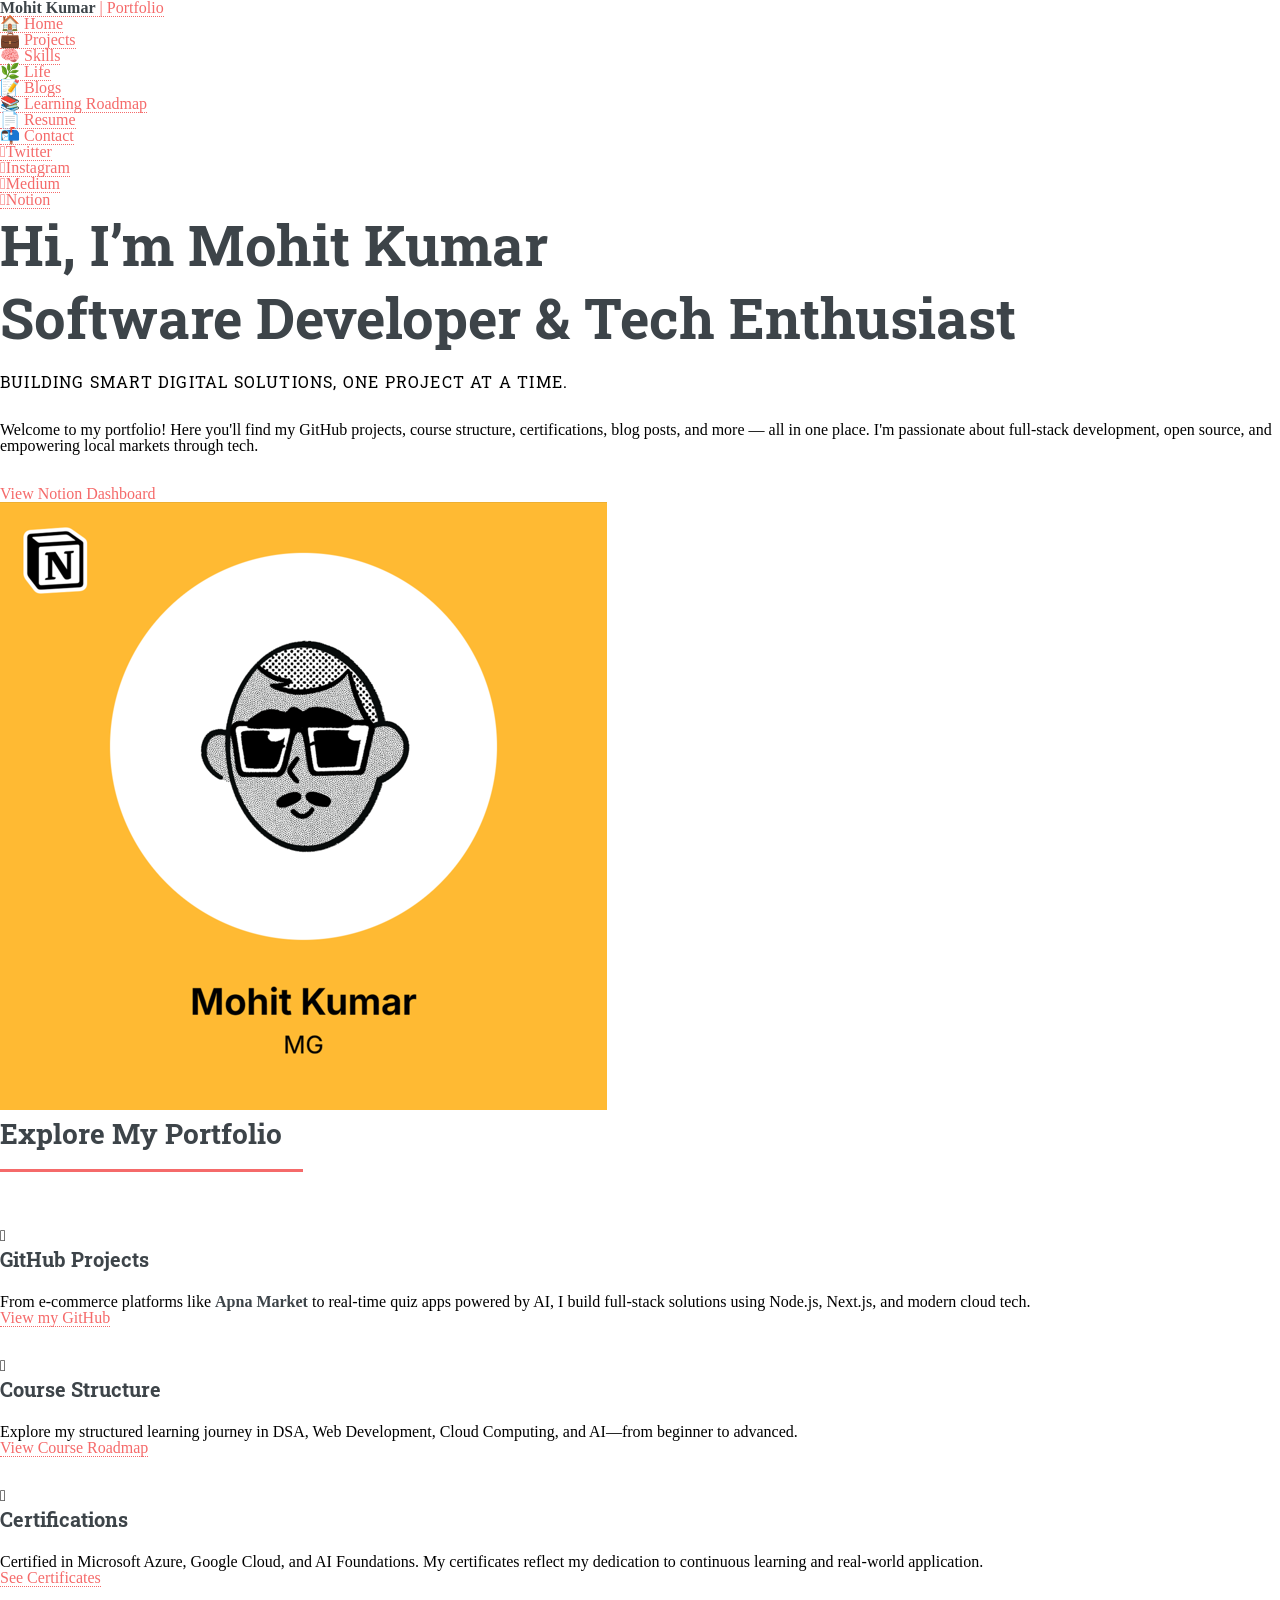
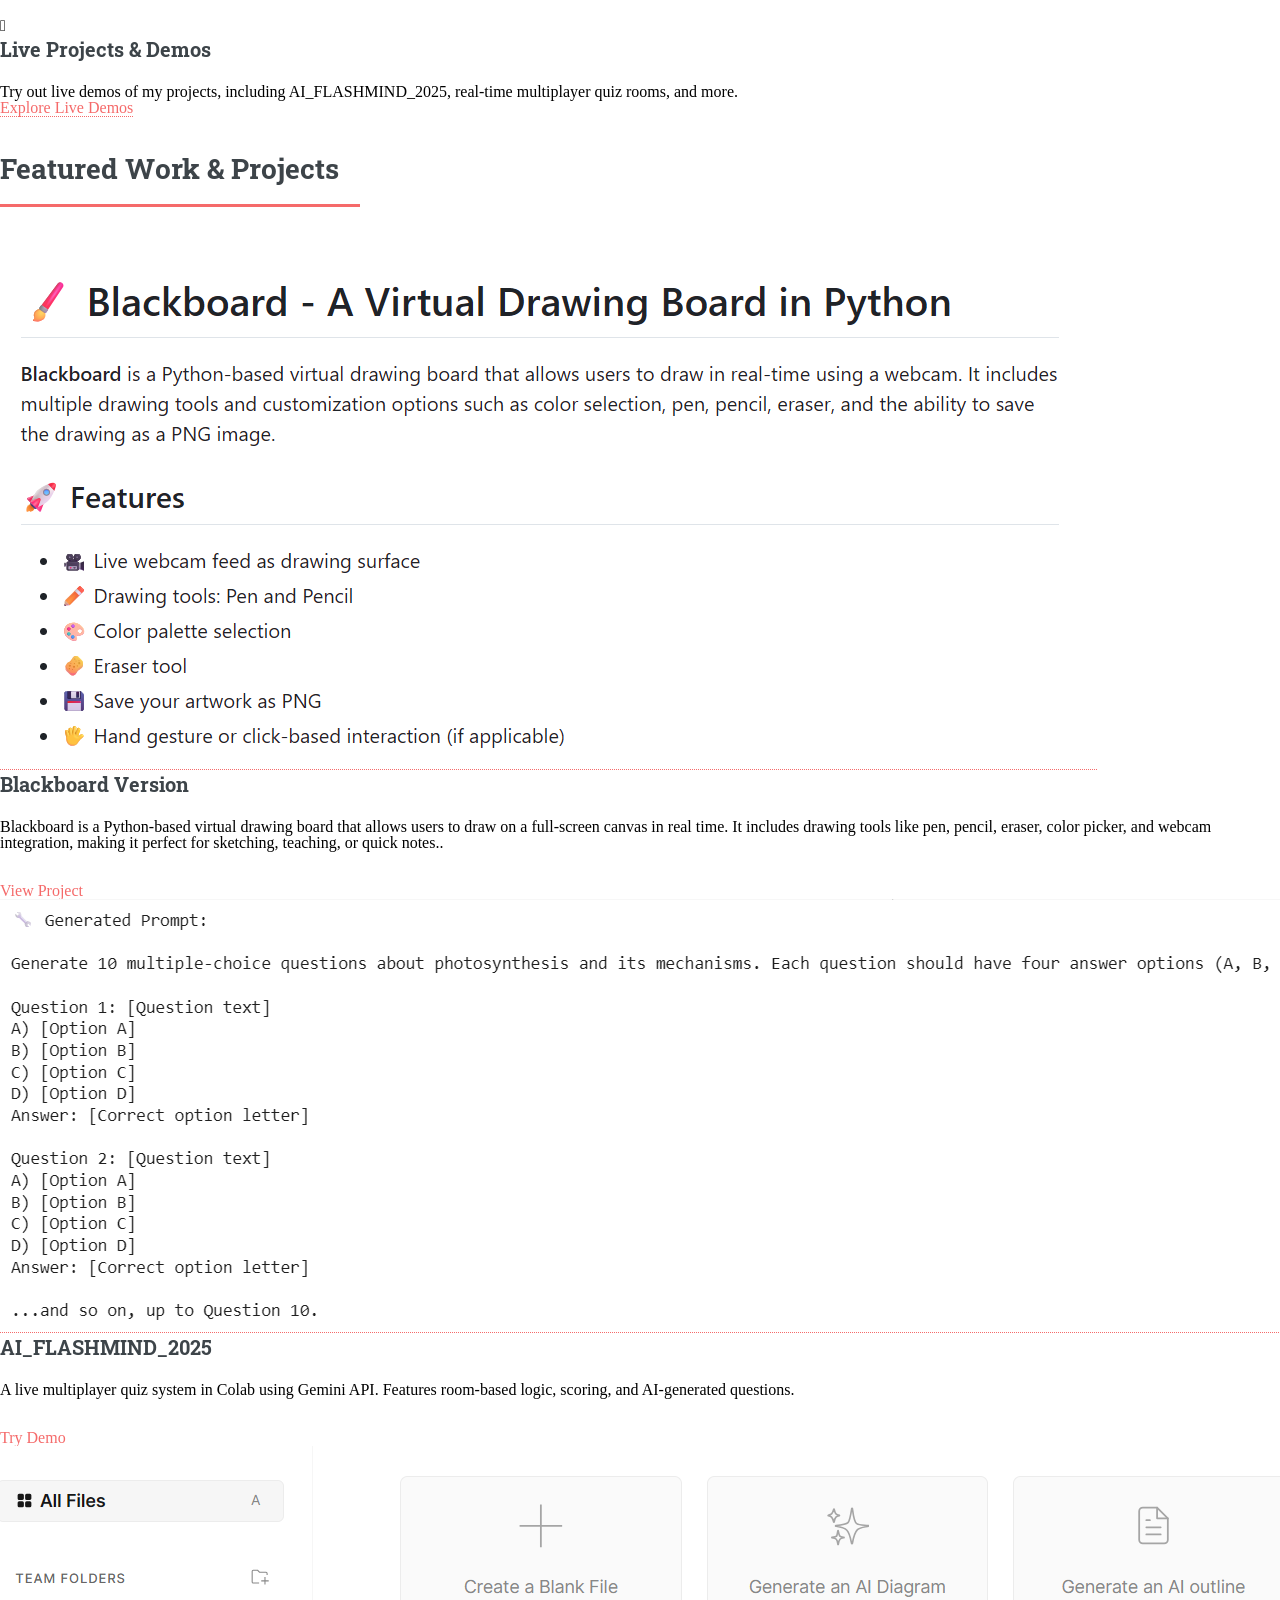
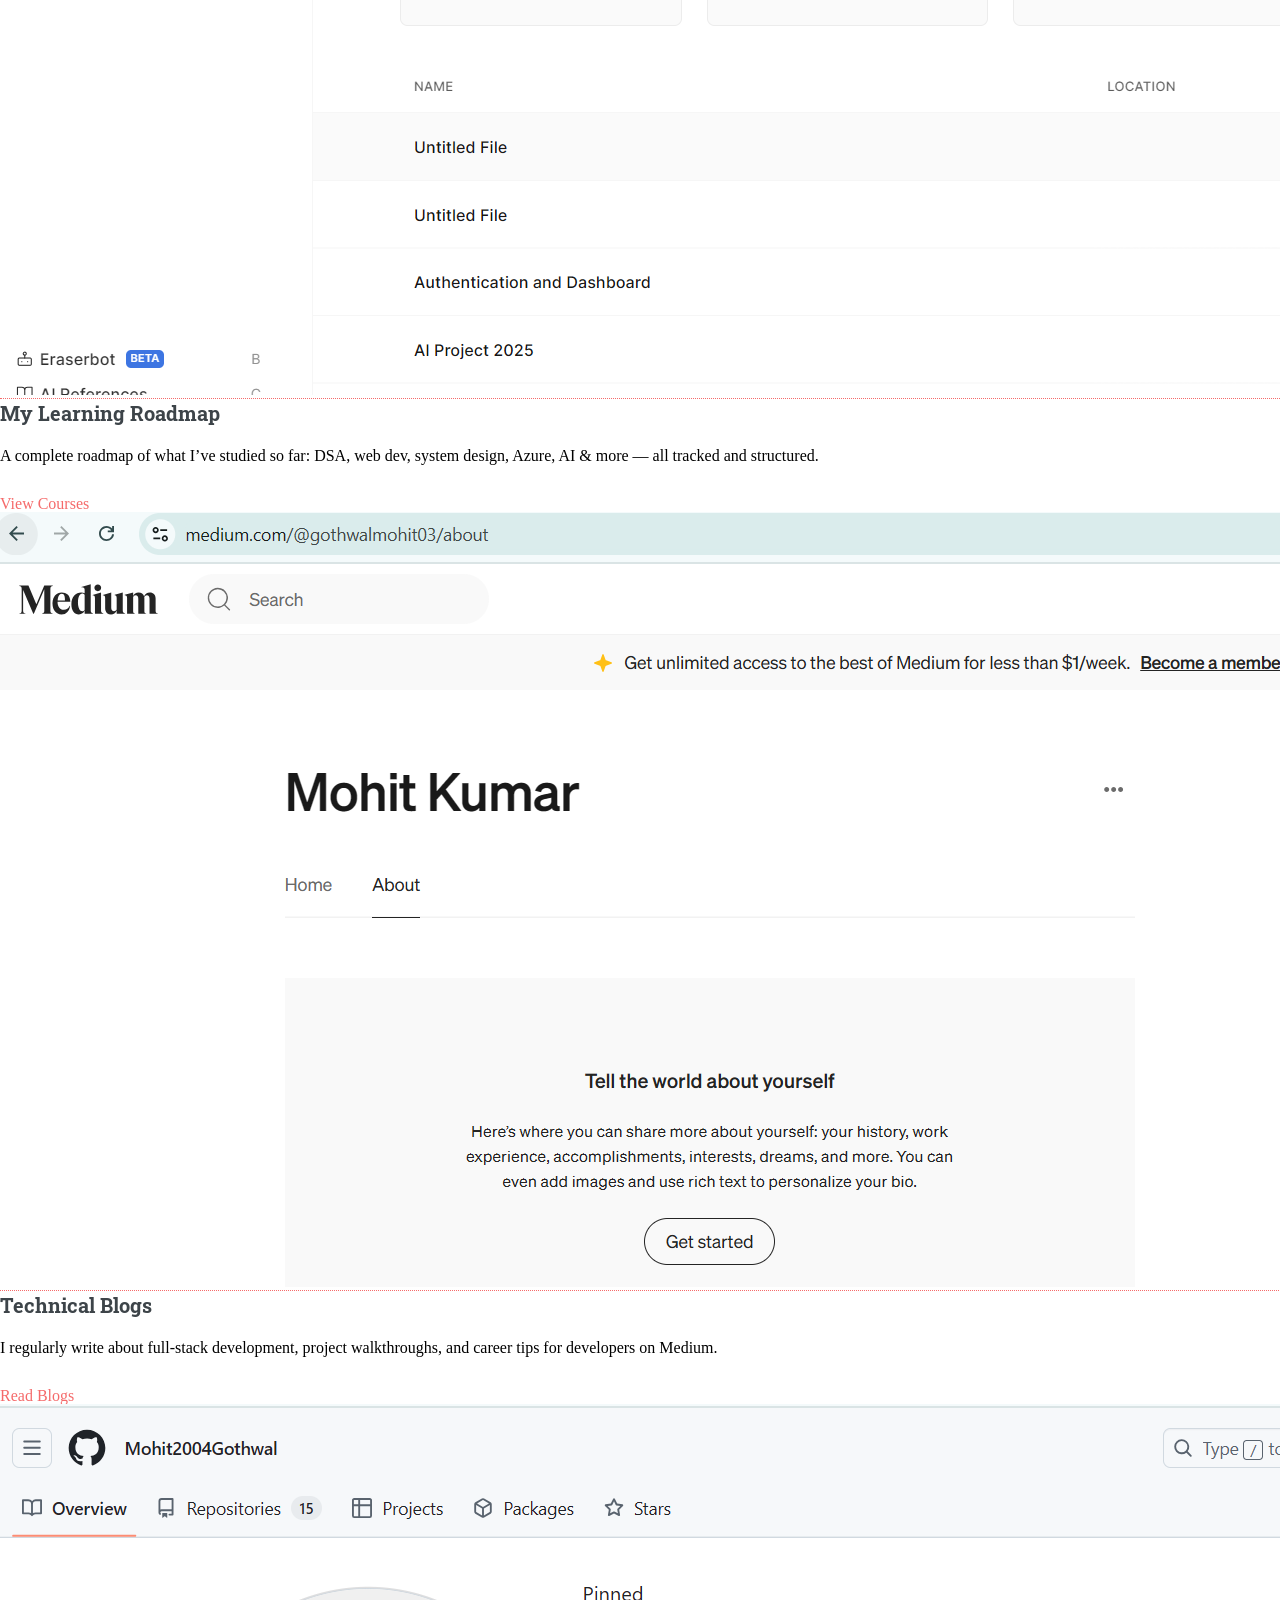
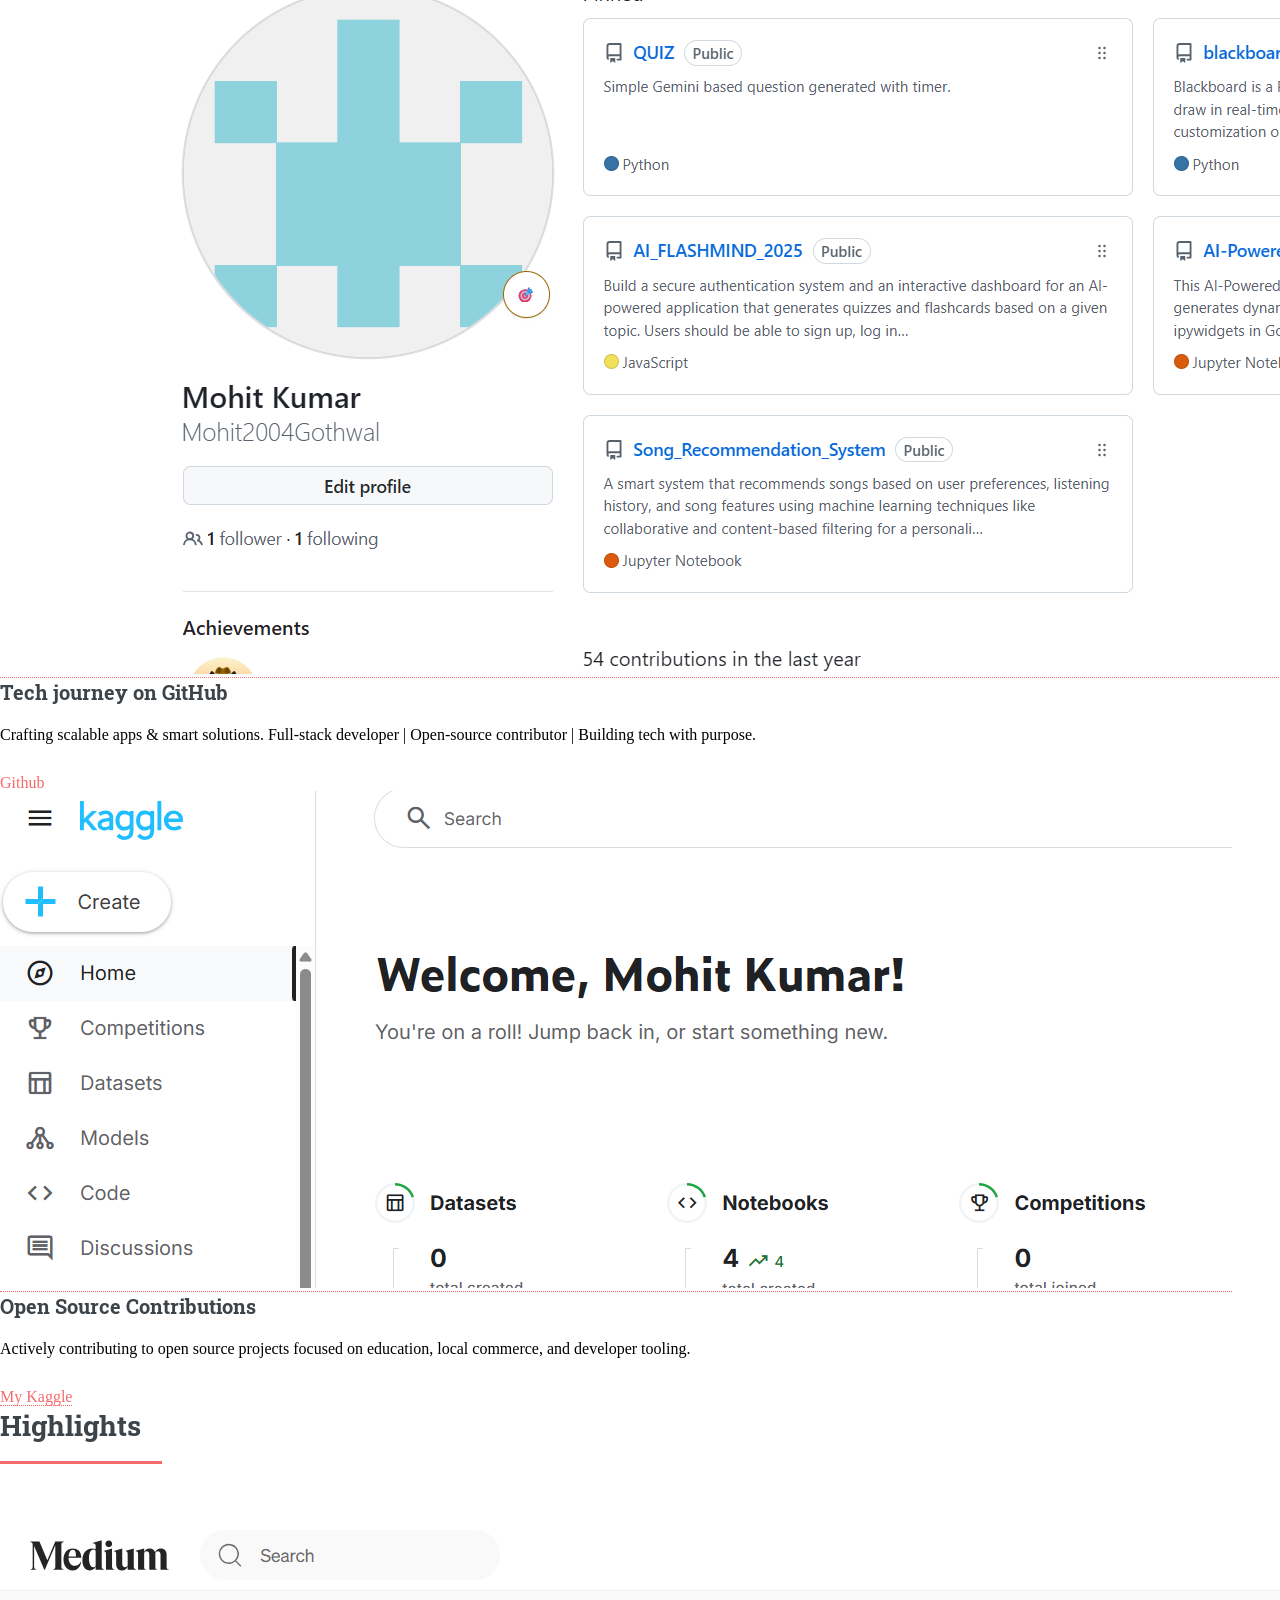
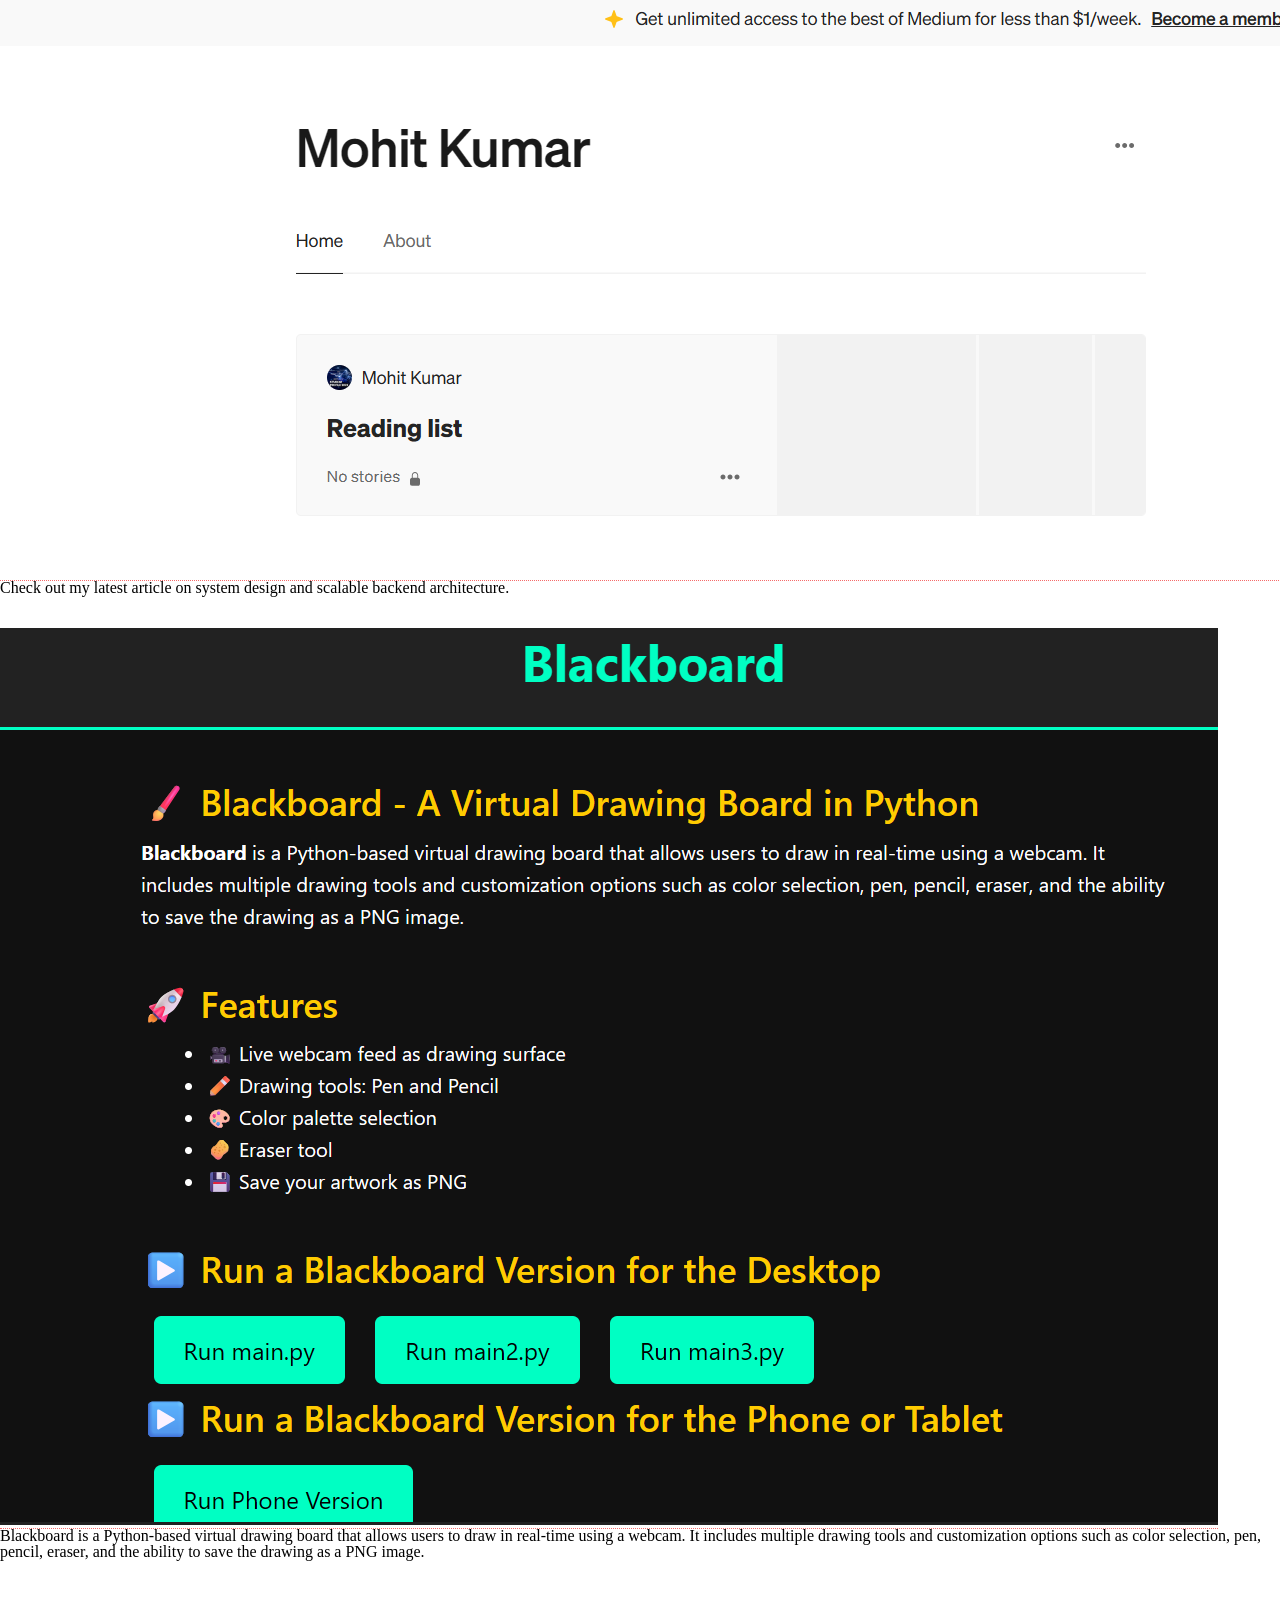
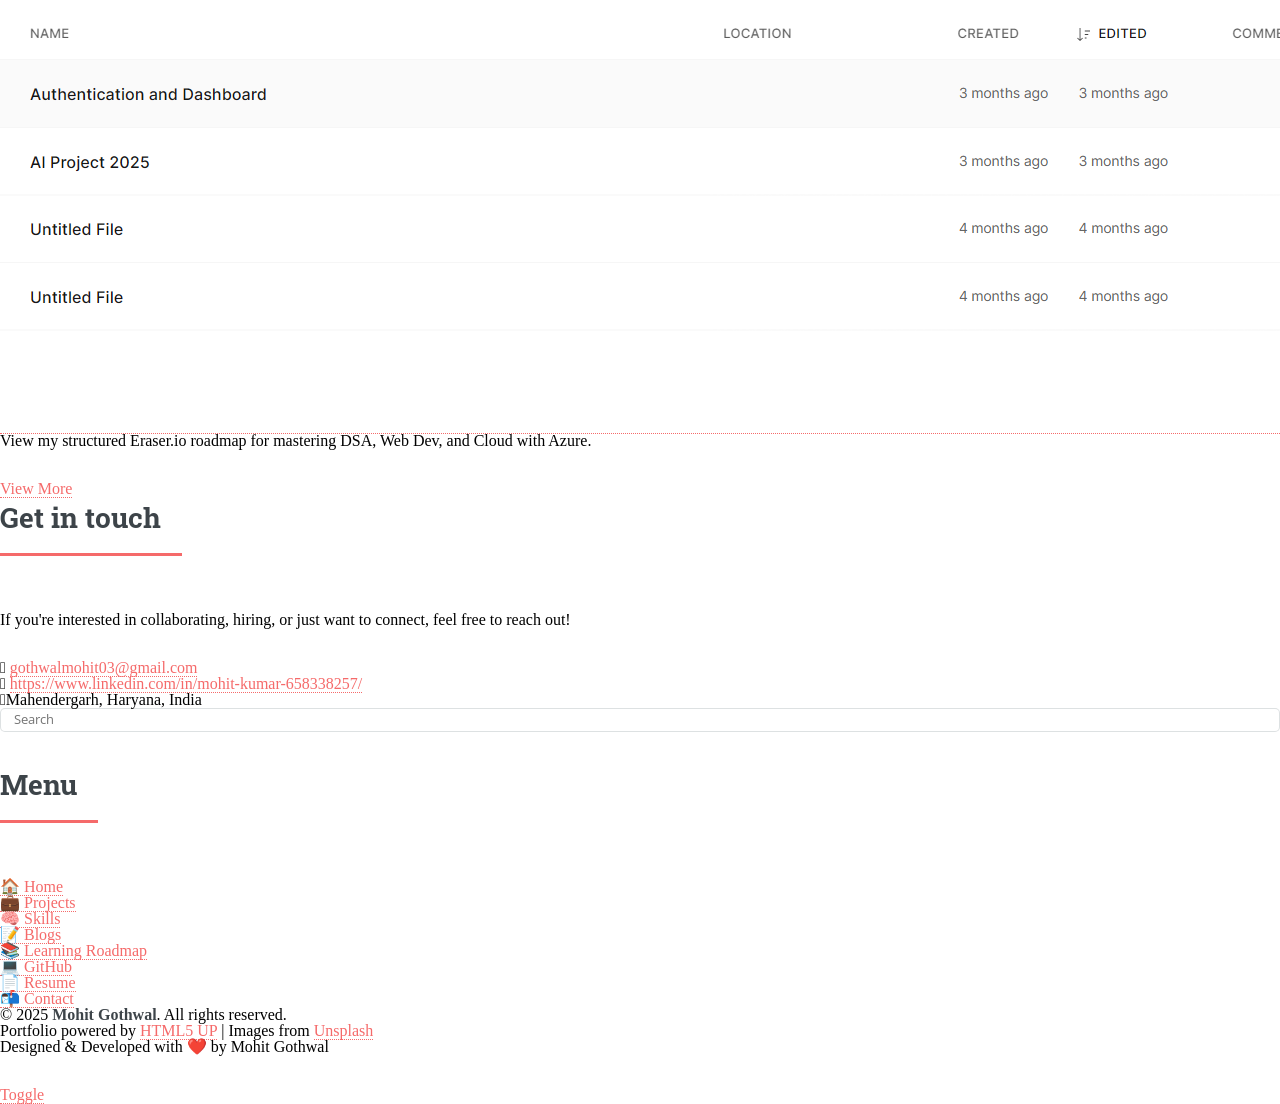
==== commit ea71b5ac: "header updates in the pr" ====
--- a/index.html
+++ b/index.html
@@ -4,7 +4,7 @@
 <head>
 	<title>Mohit Portfolio</title>
 	<meta charset="utf-8" />
-	<meta name="viewport" content="width=device-width, initial-scale=1, user-scalable=no" />
+<meta name="viewport" content="width=device-width, initial-scale=1" />
 	<link rel="stylesheet" href="assets/css/main.css" />
 </head>
 
@@ -20,8 +20,10 @@
 					<!-- Header (top navbar) -->
 					<header id="header">
 						<a href="index.html" class="logo"><strong>Mohit Kumar</strong> | Portfolio</a>
+						<!-- Navbar moved below logo via CSS -->
 						<nav class="top-nav" aria-label="Primary">
 							<ul>
+
 								<li><a href="index.html" class="active">🏠 Home</a></li>
 								<li><a href="projects.html">💼 Projects</a></li>
 								<li><a href="skills.html">🧠 Skills</a></li>
@@ -34,7 +36,7 @@
 						</nav>
 						<ul class="icons">
 							<li>
-								<a href="#" class="icon solid fa-moon" id="theme-toggle" aria-label="Toggle theme"><span class="label">Toggle theme</span></a>
+
 							</li>
 
 						<li><a href="https://x.com/gothwalmohit03" class="icon brands fa-twitter"><span
@@ -322,24 +324,24 @@
 					var btn = document.getElementById('theme-toggle');
 					if (!btn) return;
 					var STORAGE_KEY = 'theme';
-					function setTheme(theme) {
-						document.body.classList.remove('theme-dark', 'theme-light');
-						document.body.classList.add(theme === 'dark' ? 'theme-dark' : 'theme-light');
-						btn.classList.toggle('fa-moon', theme !== 'dark');
-						btn.classList.toggle('fa-sun', theme === 'dark');
-					}
-					var saved = localStorage.getItem(STORAGE_KEY);
-					if (saved === 'dark' || saved === 'light') setTheme(saved);
-					else {
-						var prefersDark = window.matchMedia && window.matchMedia('(prefers-color-scheme: dark)').matches;
-						setTheme(prefersDark ? 'dark' : 'light');
-					}
+function setTheme(theme) {
+							document.body.classList.remove('theme-dark', 'theme-light');
+							document.body.classList.add(theme === 'dark' ? 'theme-dark' : 'theme-light');
+							var isDark = theme === 'dark';
+							btn.classList.toggle('fa-moon', !isDark);
+							btn.classList.toggle('fa-sun', isDark);
+							btn.setAttribute('aria-pressed', isDark ? 'true' : 'false');
+						}
+var saved = localStorage.getItem(STORAGE_KEY);
+						if (saved === 'dark' || saved === 'light') setTheme(saved);
+						else setTheme('light');
 					btn.addEventListener('click', function (e) {
 						e.preventDefault();
 						var isDark = document.body.classList.contains('theme-dark');
-						var next = isDark ? 'light' : 'dark';
+var next = isDark ? 'light' : 'dark';
 						localStorage.setItem(STORAGE_KEY, next);
 						setTheme(next);
+						return false;
 					});
 				})();
 			</script>
--- a/assets/css/main.css
+++ b/assets/css/main.css
@@ -2084,7 +2084,8 @@
   display: -webkit-flex;
   display: -ms-flex;
   display: flex;
-  border-bottom: solid 5px #f56a6a;
+  flex-wrap: wrap;
+  border-bottom: solid 5px rgba(210, 215, 217, 0.75);
   padding: 6em 0 1em 0;
   position: relative; }
   #header > * {
@@ -2103,18 +2104,50 @@
   @media screen and (max-width: 1680px) {
     #header {
       padding-top: 5em; } }
-  @media screen and (max-width: 736px) {
-    #header {
-      padding-top: 6.5em; }
-      #header .logo {
-        font-size: 1.25em;
-        margin: 0; }
-      #header .icons {
-        height: 5em;
-        line-height: 5em;
-        position: absolute;
-        right: -0.5em;
-        top: 0; } }
+@media screen and (min-width: 981px) {
+  #header {
+    flex-direction: column;
+    gap: 1.5em;
+  }
+
+  #header .logo {
+    flex: 0 0 auto;
+    width: 100%;
+  }
+
+  #header .top-nav {
+    width: 100%;
+    padding: 0 1em;
+  }
+
+  #header .top-nav ul {
+    justify-content: flex-start;
+  }
+
+  #header .icons {
+    width: 100%;
+    text-align: right;
+  }
+}
+
+@media screen and (max-width: 980px) {
+  #header {
+    padding-top: 5em; }
+}
+
+
+@media screen and (max-width: 736px) {
+  #header {
+    padding-top: 6.5em; }
+    #header .logo {
+      font-size: 1.25em;
+      margin: 0; }
+    #header .icons {
+      height: 5em;
+      line-height: 5em;
+      position: absolute;
+      right: -0.5em;
+      top: 0; } }
 
 /* Banner */
 #banner {
@@ -2336,7 +2369,7 @@
 body.theme-dark a{ color: #f67878; }
 body.theme-dark a:hover{ color: #f67878 !important; }
 
-body.theme-dark #header{ border-bottom-color: #f56a6a; }
+body.theme-dark #header{ border-bottom-color: var(--border); }
 body.theme-dark #sidebar{ background-color: var(--sidebar-bg); }
 body.theme-dark #sidebar > .inner > *{ border-bottom-color: var(--border); }
 body.theme-dark #sidebar > .inner > .alt{ background-color: var(--sidebar-alt-bg); }
@@ -2344,3 +2377,17 @@
 
 body.theme-dark hr{ border-bottom-color: var(--border); }
 
+body.theme-light{
+  --bg: #ffffff;
+  --text: #7f888f;
+  --heading: #3d4449;
+  --sidebar-bg: #f5f6f7;
+  --sidebar-alt-bg: #eff1f2;
+  --border: rgba(210, 215, 217, 0.75);
+}
+
+body.theme-light, body.theme-light *{
+  color: initial;
+}
+
+
